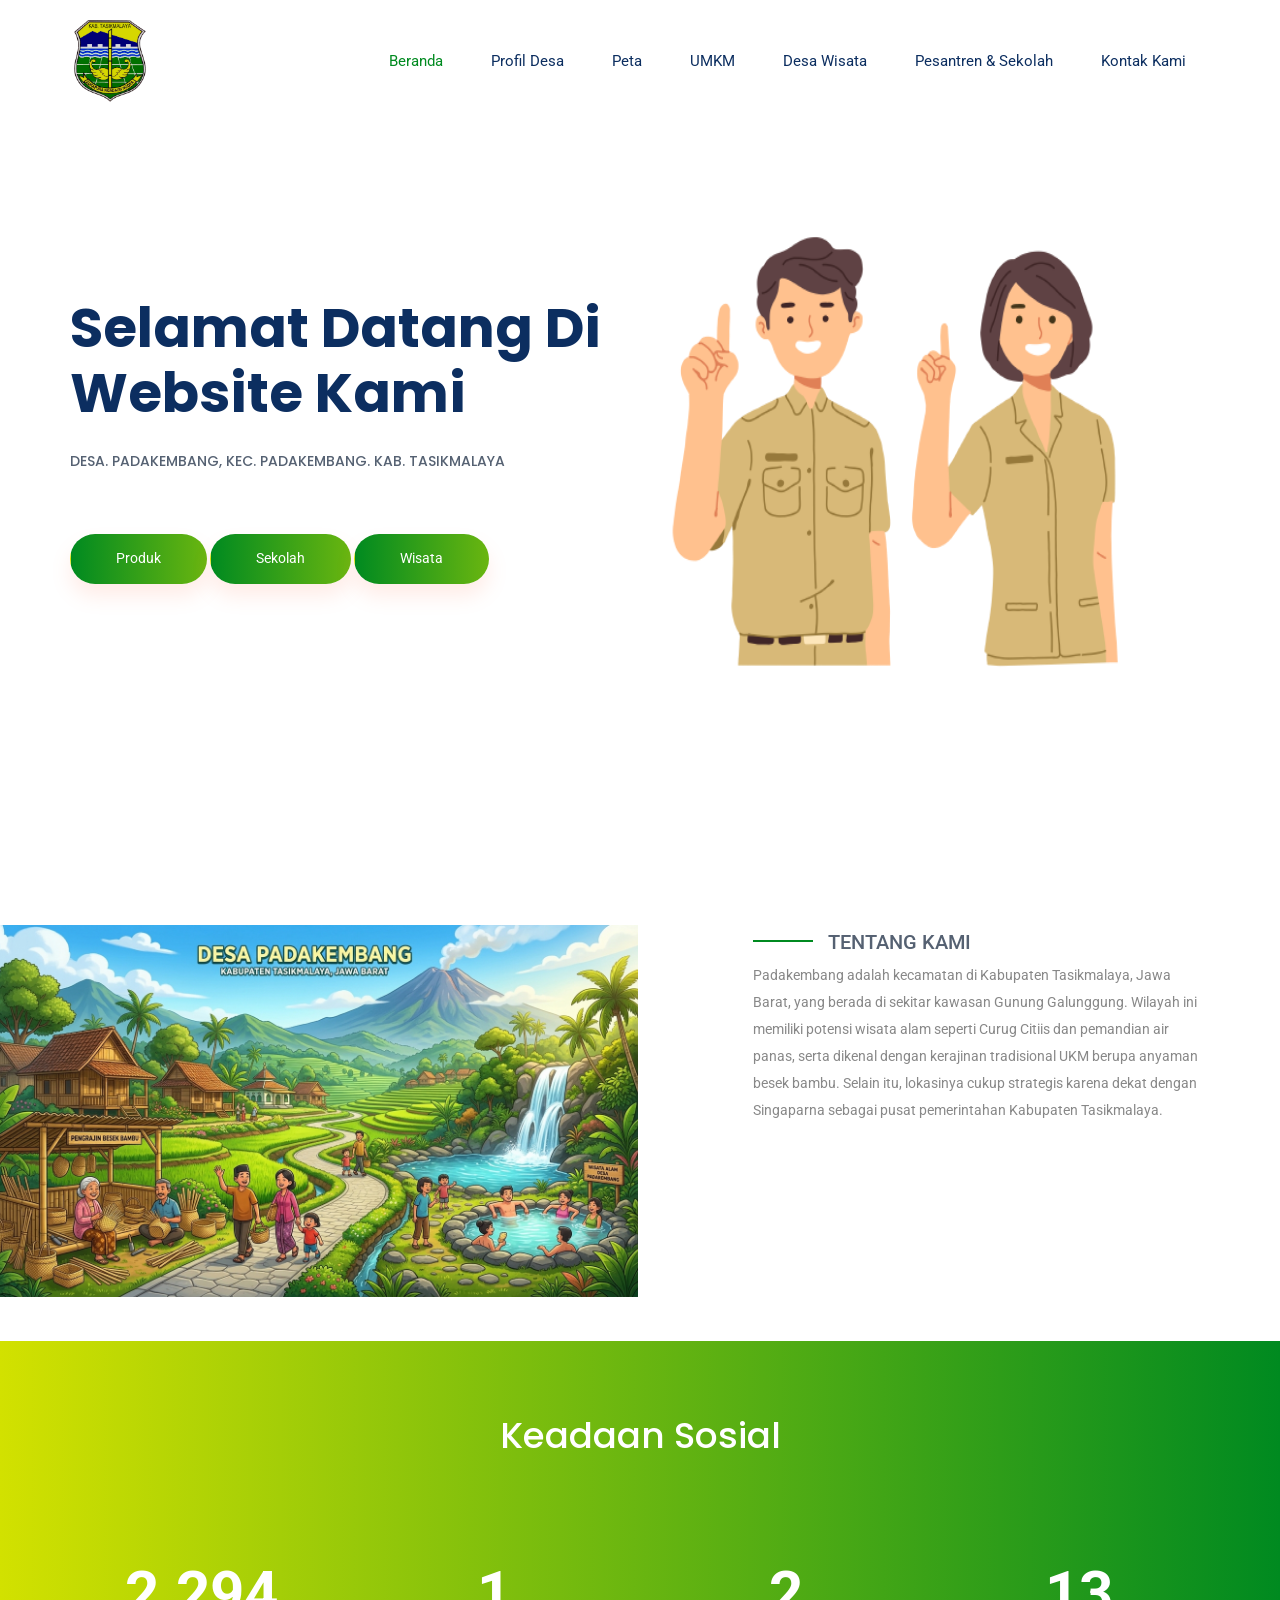
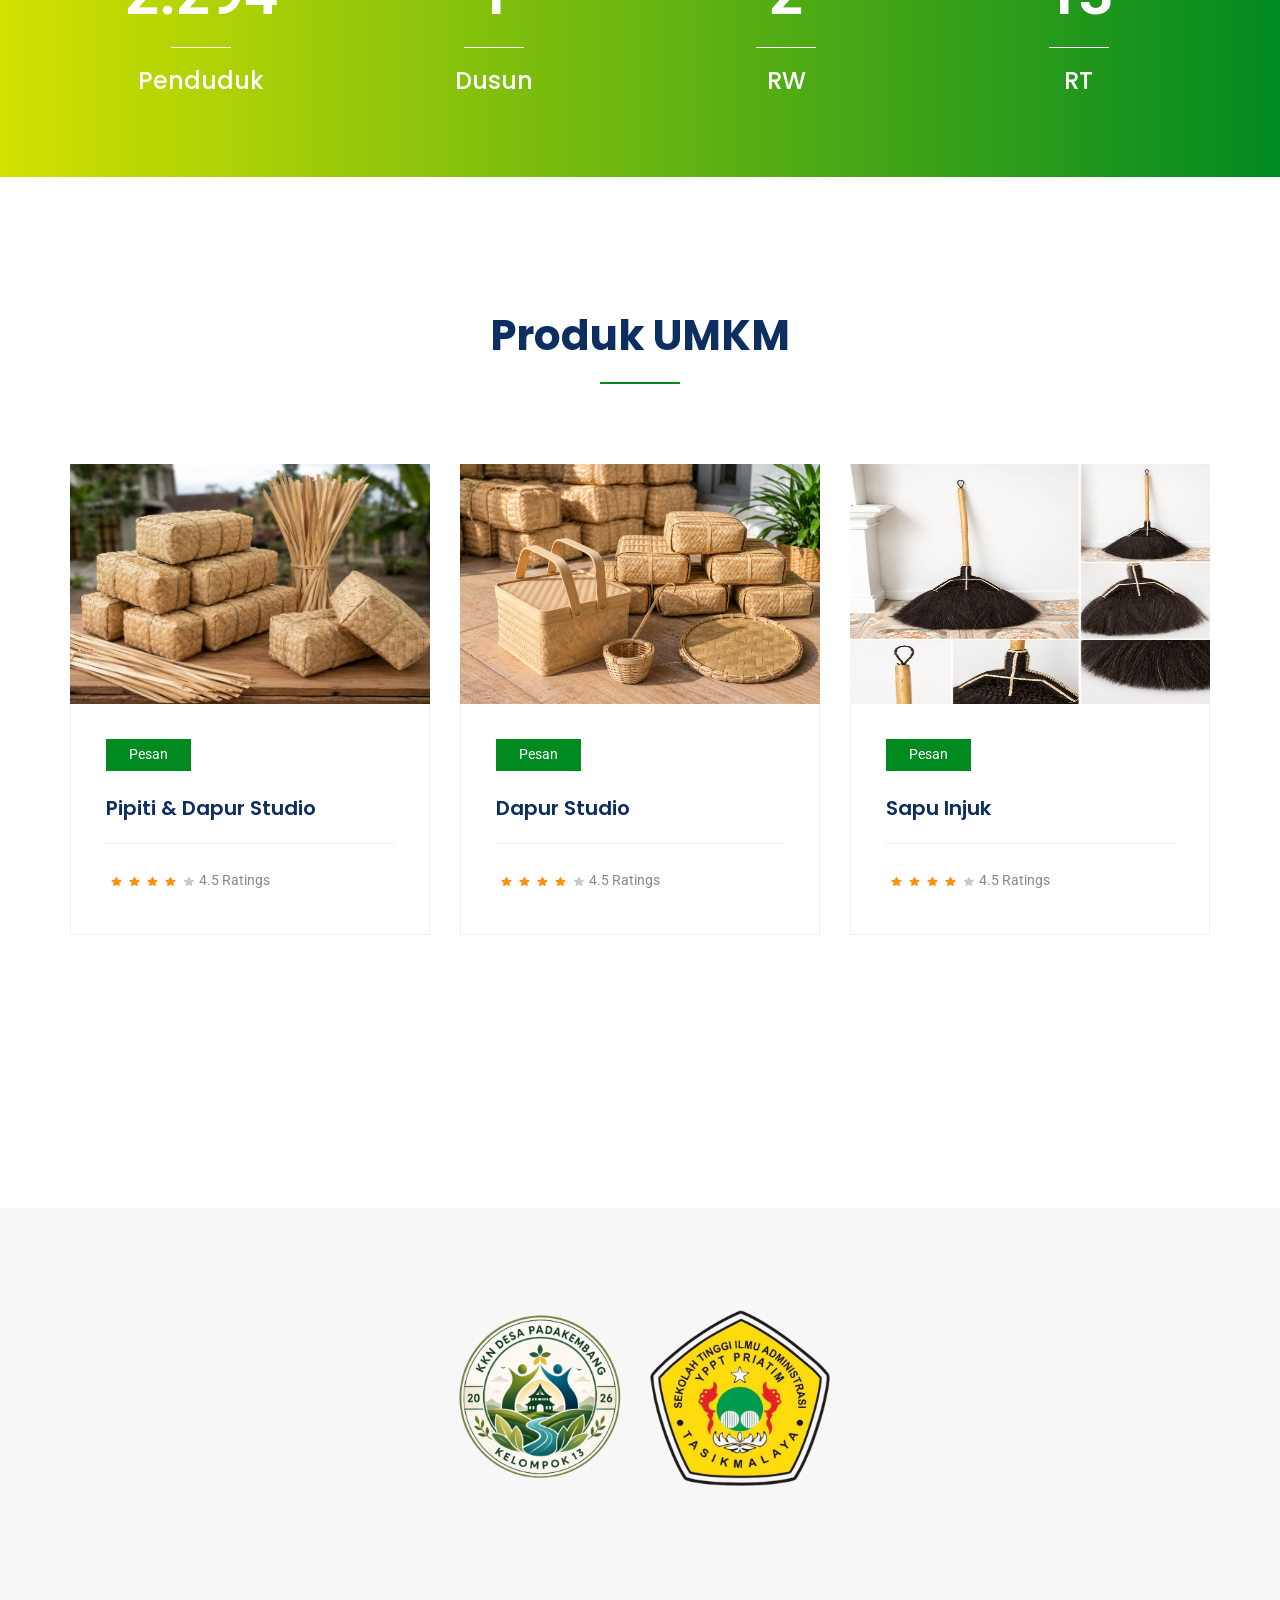
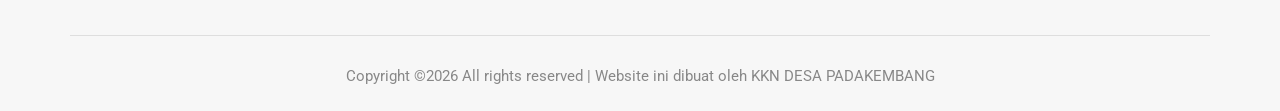
==== index.html @ 6dbe3133 "first commit" ====
<!doctype html>
<html lang="en">

<head>
    <!-- Required meta tags -->
    <meta charset="utf-8">
    <meta name="viewport" content="width=device-width, initial-scale=1, shrink-to-fit=no">
    <title>PADAKEMBANG</title>
    <link rel="icon" href="img/favicon.png">
    <!-- Bootstrap CSS -->
    <link rel="stylesheet" href="css/bootstrap.min.css">
    <!-- animate CSS --> 
    <link rel="stylesheet" href="css/animate.css">
    <!-- owl carousel CSS -->
    <link rel="stylesheet" href="css/owl.carousel.min.css">
    <!-- themify CSS -->
    <link rel="stylesheet" href="css/themify-icons.css">
    <!-- flaticon CSS -->
    <link rel="stylesheet" href="css/flaticon.css">
    <!-- font awesome CSS -->
    <link rel="stylesheet" href="css/magnific-popup.css">
    <!-- swiper CSS -->
    <link rel="stylesheet" href="css/slick.css">
    <!-- style CSS -->
    <link rel="stylesheet" href="css/style.css">
</head>

<body>
    <!--::header part start::-->
    <header class="main_menu home_menu">
        <div class="container">
            <div class="row align-items-center">
                <div class="col-lg-12">
                    <nav class="navbar navbar-expand-lg navbar-light">
                        <a class="navbar-brand" href="/"> <img src="img/kab.tasik/kabtasik.png" alt="logo"> </a>
                        <button class="navbar-toggler" type="button" data-toggle="collapse"
                            data-target="#navbarSupportedContent" aria-controls="navbarSupportedContent"
                            aria-expanded="false" aria-label="Toggle navigation">
                            <span class="navbar-toggler-icon"></span>
                        </button>

                        <div class="collapse navbar-collapse main-menu-item justify-content-end"
                            id="navbarSupportedContent">
                            <ul class="navbar-nav align-items-center">
                                <li class="nav-item active">
                                    <a class="nav-link-index" href="index.html">Beranda</a>
                                </li>
                                <li class="nav-item">
                                    <a class="nav-link-index" href="tentang.html">Profil Desa</a>
                                </li>
                                <li class="nav-item">
                                    <a class="nav-link-index" href="peta.html">Peta</a>
                                </li>
                                <li class="nav-item">
                                    <a class="nav-link-index" href="umkm.html">UMKM</a>
                                </li>
                                <li class="nav-item">
                                    <a class="nav-link-index" href="wisata.html">Desa Wisata</a>
                                </li>
                                <li class="nav-item">
                                    <a class="nav-link-index" href="sekolah.html">Pesantren & Sekolah</a>
                                </li>
                                <li class="nav-item">
                                    <a class="nav-link-index" href="kontak.html">Kontak Kami</a>
                                </li>
                                
                            </ul>
                        </div>
                    </nav>
                </div>
            </div>
        </div>
    </header>
    <!-- Header part end-->

    <!-- banner part start-->
    <section class="banner_part">
        <div class="container">
            <div class="row align-items-center">
                <div class="col-lg-6 col-xl-6">
                    <div class="banner_text">
                        <div class="banner_text_iner">
                            
                            <h1>Selamat Datang Di Website Kami</h1>
                            <h5>Desa. Padakembang, Kec. Padakembang. Kab. Tasikmalaya</h5>
                            <a href="umkm.html" class="btn_1">Produk</a>
                            <a href="sekolah.html" class="btn_1">Sekolah</a>
                            <a href="wisata.html" class="btn_1">Wisata</a>
                        </div>
                    </div>
                </div>
            </div>
        </div>
    </section>
    <!-- banner part start-->

    <!-- feature_part start-->
    <!-- <section class="feature_part">
        <div class="container">
            <div class="row">
                <div class="col-sm-6 col-xl-3 align-self-center">
                    <div class="single_feature_text ">
                        <h2>Awesome <br> Feature</h2>
                        <p>Set have great you male grass yielding an yielding first their you're
                            have called the abundantly fruit were man </p>
                        <a href="#" class="btn_1">Read More</a>
                    </div>
                </div>
                <div class="col-sm-6 col-xl-3">
                    <div class="single_feature">
                        <div class="single_feature_part">
                            <span class="single_feature_icon"><i class="ti-layers"></i></span>
                            <h4>Better Future</h4>
                            <p>Set have great you male grasses yielding yielding first their to
                                called deep abundantly Set have great you male</p>
                        </div>
                    </div>
                </div>
                <div class="col-sm-6 col-xl-3">
                    <div class="single_feature">
                        <div class="single_feature_part">
                            <span class="single_feature_icon"><i class="ti-new-window"></i></span>
                            <h4>Qualified Trainers</h4>
                            <p>Set have great you male grasses yielding yielding first their to called
                                deep abundantly Set have great you male</p>
                        </div>
                    </div>
                </div>
                <div class="col-sm-6 col-xl-3">
                    <div class="single_feature">
                        <div class="single_feature_part single_feature_part_2">
                            <span class="single_service_icon style_icon"><i class="ti-light-bulb"></i></span>
                            <h4>Job Oppurtunity</h4>
                            <p>Set have great you male grasses yielding yielding first their to called deep
                                abundantly Set have great you male</p>
                        </div>
                    </div>
                </div>
            </div>
        </div>
    </section> -->
    <!-- upcoming_event part start-->
    <!-- learning part start-->
    <section class="learning_part">
        <div class="container">
            <div class="row align-items-sm-center align-items-lg-stretch">
                <div class="col-md-7 col-lg-7">
                    <div class="learning_img">
                        <img src="img/desa.png" width="100%" height="100%" alt="">
                    </div>
                </div>
                <div class="col-md-5 col-lg-5">
                    <div class="learning_member_text">
                        <h5>Tentang Kami</h5>
                        
                        <p>Padakembang adalah kecamatan di Kabupaten Tasikmalaya, Jawa Barat, yang berada di sekitar kawasan Gunung Galunggung. Wilayah ini memiliki potensi wisata alam seperti Curug Citiis dan pemandian air panas, serta dikenal dengan kerajinan tradisional UKM berupa anyaman besek bambu. Selain itu, lokasinya cukup strategis karena dekat dengan Singaparna sebagai pusat pemerintahan Kabupaten Tasikmalaya.</p>
                    </div>
                </div>
            </div>
        </div>
    </section>
    <!-- learning part end-->

    <!-- member_counter counter start -->
    <section class="member_counter">
        <div class="container">
            <div class="row justify-content-center">
                <div class="col-xl-5">
                    <div class=" text-center">
                        <h1 style="color: white;">Keadaan Sosial</h1>
                    </div>
                </div>
            </div>
            <br><br><br><br>
            <div class="row">
                <div class="col-lg-3 col-sm-6">
                    <div class="single_member_counter">
                        <span class="counter">6.848</span>
                        <h4>Penduduk</h4>
                    </div>
                </div>
                <div class="col-lg-3 col-sm-6">
                    <div class="single_member_counter">
                        <span class="counter">5</span>
                        <h4>Dusun</h4>
                    </div>
                </div>
                <div class="col-lg-3 col-sm-6">
                    <div class="single_member_counter">
                        <span class="counter">6</span>
                        <h4>RW</h4>
                    </div>
                </div>
                <div class="col-lg-3 col-sm-6">
                    <div class="single_member_counter">
                        <span class="counter">41</span>
                        <h4>RT</h4>
                    </div>
                </div>
            </div>
        </div>
    </section>
    <!-- member_counter counter end -->

    <!--::review_part start::-->
    <section class="special_cource padding_top">
        <div class="container">
            <div class="row justify-content-center">
                <div class="col-xl-5">
                    <div class="section_tittle text-center">
                        <h2>Produk UMKM</h2>
                    </div>
                </div>
            </div>
            <div class="row">
                <div class="col-sm-6 col-lg-4">
                    <div class="single_special_cource">
                        <img src="img/umkm2.jpeg" height="240px" width="100%" class="special_img" alt="">
                        <div class="special_cource_text">
                            <a href="#" onclick="pesantelur()" class="btn_4">Pesan</a>
                            <h3>Pipiti & Dapur Studio</h3>
                            <div class="author_info">
                                <div class="author_rating">
                                    <div class="rating">
                                        <a href="#"><img src="img/icon/color_star.svg" alt=""></a>
                                        <a href="#"><img src="img/icon/color_star.svg" alt=""></a>
                                        <a href="#"><img src="img/icon/color_star.svg" alt=""></a>
                                        <a href="#"><img src="img/icon/color_star.svg" alt=""></a>
                                        <a href="#"><img src="img/icon/star.svg" alt=""></a>
                                    </div>
                                    <p>4.5 Ratings</p>
                                </div>
                            </div>
                        </div>

                    </div>
                </div>
                <div class="col-sm-6 col-lg-4">
                    <div class="single_special_cource">
                        <img src="img/umkm3.jpeg" height="240px" width="100%" class="special_img" alt="">
                        <div class="special_cource_text">
                            <a href="#" onclick="pesanrajut()" class="btn_4">Pesan</a>
                            <h3>Dapur Studio</h3>
                            <div class="author_info">
                                <div class="author_rating">
                                    <div class="rating">
                                        <a href="#"><img src="img/icon/color_star.svg" alt=""></a>
                                        <a href="#"><img src="img/icon/color_star.svg" alt=""></a>
                                        <a href="#"><img src="img/icon/color_star.svg" alt=""></a>
                                        <a href="#"><img src="img/icon/color_star.svg" alt=""></a>
                                        <a href="#"><img src="img/icon/star.svg" alt=""></a>
                                    </div>
                                    <p>4.5 Ratings</p>
                                </div>
                            </div>
                        </div>

                    </div>
                </div>
                <div class="col-sm-6 col-lg-4">
                    <div class="single_special_cource">
                        <img src="img/umkm1.jpeg" height="240px" width="100%" class="special_img" alt="">
                        <div class="special_cource_text">
                            <a href="#" onclick="pesansaroja()" class="btn_4">Pesan</a>
                            <h3>Sapu Injuk</h3>
                            <div class="author_info">
                                <div class="author_rating">
                                    <div class="rating">
                                        <a href="#"><img src="img/icon/color_star.svg" alt=""></a>
                                        <a href="#"><img src="img/icon/color_star.svg" alt=""></a>
                                        <a href="#"><img src="img/icon/color_star.svg" alt=""></a>
                                        <a href="#"><img src="img/icon/color_star.svg" alt=""></a>
                                        <a href="#"><img src="img/icon/star.svg" alt=""></a>
                                    </div>
                                    <p>4.5 Ratings</p>
                                </div>
                            </div>
                        </div>

                    </div>
                </div>  
            </div>
        </div>
    </section>
    <!--::blog_part end::-->

    <!-- learning part start-->
    <!-- <section class="advance_feature learning_part">
        <div class="container">
            <div class="row align-items-sm-center align-items-xl-stretch">
                <div class="col-md-6 col-lg-6">
                    <div class="learning_member_text">
                        <h5>Advance feature</h5>
                        <h2>Our Advance Educator
                            Learning System</h2>
                        <p>Fifth saying upon divide divide rule for deep their female all hath brind mid Days
                            and beast greater grass signs abundantly have greater also use over face earth
                            days years under brought moveth she star</p>
                        <div class="row">
                            <div class="col-sm-6 col-md-12 col-lg-6">
                                <div class="learning_member_text_iner">
                                    <span class="ti-pencil-alt"></span>
                                    <h4>Learn Anywhere</h4>
                                    <p>There earth face earth behold she star so made void two given and also our</p>
                                </div>
                            </div>
                            <div class="col-sm-6 col-md-12 col-lg-6">
                                <div class="learning_member_text_iner">
                                    <span class="ti-stamp"></span>
                                    <h4>Expert Teacher</h4>
                                    <p>There earth face earth behold she star so made void two given and also our</p>
                                </div>
                            </div>
                        </div>
                    </div>
                </div>
                <div class="col-lg-6 col-md-6">
                    <div class="learning_img">
                        <img src="img/advance_feature_img.png" alt="">
                    </div>
                </div>
            </div>
        </div>
    </section> -->
    <!-- learning part end-->
<br><br><br><br><br><br><br><br>
    <!--::review_part start::-->
    
    <br><br><br><br><br>
    <!--::blog_part end::-->

    <!--::blog_part start::-->
    <!-- <section class="blog_part section_padding">
        <div class="container">
            <div class="row justify-content-center">
                <div class="col-xl-5">
                    <div class="section_tittle text-center">
                        <p>Our Blog</p>
                        <h2>Students Blog</h2>
                    </div>
                </div>
            </div>
            <div class="row">
                <div class="col-sm-6 col-lg-4 col-xl-4">
                    <div class="single-home-blog">
                        <div class="card">
                            <img src="img/blog/blog_1.png" class="card-img-top" alt="blog">
                            <div class="card-body">
                                <a href="#" class="btn_4">Design</a>
                                <a href="blog.html">
                                    <h5 class="card-title">Dry beginning sea over tree</h5>
                                </a>
                                <p>Which whose darkness saying were life unto fish wherein all fish of together called</p>
                                <ul>
                                    <li> <span class="ti-comments"></span>2 Comments</li>
                                    <li> <span class="ti-heart"></span>2k Like</li>
                                </ul>
                            </div>
                        </div>
                    </div>
                </div>
                <div class="col-sm-6 col-lg-4 col-xl-4">
                    <div class="single-home-blog">
                        <div class="card">
                            <img src="img/blog/blog_2.png" class="card-img-top" alt="blog">
                            <div class="card-body">
                                <a href="#" class="btn_4">Developing</a>
                                <a href="blog.html">
                                    <h5 class="card-title">All beginning air two likeness</h5>
                                </a>
                                <p>Which whose darkness saying were life unto fish wherein all fish of together called</p>
                                <ul>
                                    <li> <span class="ti-comments"></span>2 Comments</li>
                                    <li> <span class="ti-heart"></span>2k Like</li>
                                </ul>
                            </div>
                        </div>
                    </div>
                </div>
                <div class="col-sm-6 col-lg-4 col-xl-4">
                    <div class="single-home-blog">
                        <div class="card">
                            <img src="img/blog/blog_3.png" class="card-img-top" alt="blog">
                            <div class="card-body">
                                <a href="#" class="btn_4">Design</a>
                                <a href="blog.html">
                                    <h5 class="card-title">Form day seasons sea hand</h5>
                                </a>
                                <p>Which whose darkness saying were life unto fish wherein all fish of together called</p>
                                <ul>
                                    <li> <span class="ti-comments"></span>2 Comments</li>
                                    <li> <span class="ti-heart"></span>2k Like</li>
                                </ul>
                            </div>
                        </div>
                    </div>
                </div>
            </div>
        </div>
    </section> -->
    <!--::blog_part end::-->

    <!-- footer part start-->
    <footer class="footer-area">
        <div class="container">
            <div class="row justify-content-between">
                <div class="single-footer-widget footer_1 logo-footer">
                    <div class="single-footer-widget footer_1">
                        <a href="/"> <img src="img/kkn.png" alt=""> </a>
                        <a href="/"> <img src="img/kampus.png" alt=""> </a>
                    </div>
                </div>

  
        </div>
        <div class="container-fluid">
            <div class="row">
                <div class="col-lg-12">
                    <div class="copyright_part_text text-center">
                        <div class="row">
                            <div class="col-lg-12">
                                <p class="footer-text m-0"><!-- Link back to Colorlib can't be removed. Template is licensed under CC BY 3.0. -->
    Copyright &copy;<script>document.write(new Date().getFullYear());</script> All rights reserved | Website ini dibuat oleh KKN DESA PADAKEMBANG
    <!-- Link back to Colorlib can't be removed. Template is licensed under CC BY 3.0. --></p>
                            </div>
                        </div>
                    </div>
                </div>
            </div>
        </div>
    </footer>
    <!-- footer part end-->

    <!-- jquery plugins here-->
    <!-- jquery -->
    <script src="js/jquery-1.12.1.min.js"></script>
    <!-- popper js -->
    <script src="js/popper.min.js"></script>
    <!-- bootstrap js -->
    <script src="js/bootstrap.min.js"></script>
    <!-- easing js -->
    <script src="js/jquery.magnific-popup.js"></script>
    <!-- swiper js -->
    <script src="js/swiper.min.js"></script>
    <!-- swiper js -->
    <script src="js/masonry.pkgd.js"></script>
    <!-- particles js -->
    <script src="js/owl.carousel.min.js"></script>
    <script src="js/jquery.nice-select.min.js"></script>
    <!-- swiper js -->
    <script src="js/slick.min.js"></script>
    <script src="js/jquery.counterup.min.js"></script>
    <script src="js/waypoints.min.js"></script>
    <!-- custom js -->
    <script src="js/custom.js"></script>
    <script>
        function pesanrajut() {
              // Nomor WhatsApp penerima
              var phoneNumber = "+6282358960356";
            
              // Pesan yang akan dikirim
              var message = "";
            
              // Membentuk URL untuk meluncurkan WhatsApp dengan pesan tertentu
              var url = "https://wa.me/" + phoneNumber + "?text=" + encodeURIComponent(message);
            
              // Membuka URL dalam tab atau jendela baru
              window.open(url);
            }

    </script>
    <script>
        function pesantelur() {
              // Nomor WhatsApp penerima
              var phoneNumber = "+6281221585671";
            
              // Pesan yang akan dikirim
              var message = "";
            
              // Membentuk URL untuk meluncurkan WhatsApp dengan pesan tertentu
              var url = "https://wa.me/" + phoneNumber + "?text=" + encodeURIComponent(message);
            
              // Membuka URL dalam tab atau jendela baru
              window.open(url);
            }

    </script>

<script>
    function pesansaroja() {
          // Nomor WhatsApp penerima
          var phoneNumber = "+6287846772644";
        
          // Pesan yang akan dikirim
          var message = "";
        
          // Membentuk URL untuk meluncurkan WhatsApp dengan pesan tertentu
          var url = "https://wa.me/" + phoneNumber + "?text=" + encodeURIComponent(message);
        
          // Membuka URL dalam tab atau jendela baru
          window.open(url);
        }

</script>
</body>

</html>
---- css/themify-icons.css ----
@font-face {
	font-family: 'themify';
	src:url('../fonts/themify.eot?-fvbane');
	src:url('../fonts/themify.eot?#iefix-fvbane') format('embedded-opentype'),
		url('../fonts/themify.woff?-fvbane') format('woff'),
		url('../fonts/themify.ttf?-fvbane') format('truetype'),
		url('../fonts/themify.svg?-fvbane#themify') format('svg');
	font-weight: normal;
	font-style: normal;
}

[class^="ti-"], [class*=" ti-"] {
	font-family: 'themify';
	speak: none;
	font-style: normal;
	font-weight: normal;
	font-variant: normal;
	text-transform: none;
	line-height: 1;

	/* Better Font Rendering =========== */
	-webkit-font-smoothing: antialiased;
	-moz-osx-font-smoothing: grayscale;
}

.ti-wand:before {
	content: "\e600";
}
.ti-volume:before {
	content: "\e601";
}
.ti-user:before {
	content: "\e602";
}
.ti-unlock:before {
	content: "\e603";
}
.ti-unlink:before {
	content: "\e604";
}
.ti-trash:before {
	content: "\e605";
}
.ti-thought:before {
	content: "\e606";
}
.ti-target:before {
	content: "\e607";
}
.ti-tag:before {
	content: "\e608";
}
.ti-tablet:before {
	content: "\e609";
}
.ti-star:before {
	content: "\e60a";
}
.ti-spray:before {
	content: "\e60b";
}
.ti-signal:before {
	content: "\e60c";
}
.ti-shopping-cart:before {
	content: "\e60d";
}
.ti-shopping-cart-full:before {
	content: "\e60e";
}
.ti-settings:before {
	content: "\e60f";
}
.ti-search:before {
	content: "\e610";
}
.ti-zoom-in:before {
	content: "\e611";
}
.ti-zoom-out:before {
	content: "\e612";
}
.ti-cut:before {
	content: "\e613";
}
.ti-ruler:before {
	content: "\e614";
}
.ti-ruler-pencil:before {
	content: "\e615";
}
.ti-ruler-alt:before {
	content: "\e616";
}
.ti-bookmark:before {
	content: "\e617";
}
.ti-bookmark-alt:before {
	content: "\e618";
}
.ti-reload:before {
	content: "\e619";
}
.ti-plus:before {
	content: "\e61a";
}
.ti-pin:before {
	content: "\e61b";
}
.ti-pencil:before {
	content: "\e61c";
}
.ti-pencil-alt:before {
	content: "\e61d";
}
.ti-paint-roller:before {
	content: "\e61e";
}
.ti-paint-bucket:before {
	content: "\e61f";
}
.ti-na:before {
	content: "\e620";
}
.ti-mobile:before {
	content: "\e621";
}
.ti-minus:before {
	content: "\e622";
}
.ti-medall:before {
	content: "\e623";
}
.ti-medall-alt:before {
	content: "\e624";
}
.ti-marker:before {
	content: "\e625";
}
.ti-marker-alt:before {
	content: "\e626";
}
.ti-arrow-up:before {
	content: "\e627";
}
.ti-arrow-right:before {
	content: "\e628";
}
.ti-arrow-left:before {
	content: "\e629";
}
.ti-arrow-down:before {
	content: "\e62a";
}
.ti-lock:before {
	content: "\e62b";
}
.ti-location-arrow:before {
	content: "\e62c";
}
.ti-link:before {
	content: "\e62d";
}
.ti-layout:before {
	content: "\e62e";
}
.ti-layers:before {
	content: "\e62f";
}
.ti-layers-alt:before {
	content: "\e630";
}
.ti-key:before {
	content: "\e631";
}
.ti-import:before {
	content: "\e632";
}
.ti-image:before {
	content: "\e633";
}
.ti-heart:before {
	content: "\e634";
}
.ti-heart-broken:before {
	content: "\e635";
}
.ti-hand-stop:before {
	content: "\e636";
}
.ti-hand-open:before {
	content: "\e637";
}
.ti-hand-drag:before {
	content: "\e638";
}
.ti-folder:before {
	content: "\e639";
}
.ti-flag:before {
	content: "\e63a";
}
.ti-flag-alt:before {
	content: "\e63b";
}
.ti-flag-alt-2:before {
	content: "\e63c";
}
.ti-eye:before {
	content: "\e63d";
}
.ti-export:before {
	content: "\e63e";
}
.ti-exchange-vertical:before {
	content: "\e63f";
}
.ti-desktop:before {
	content: "\e640";
}
.ti-cup:before {
	content: "\e641";
}
.ti-crown:before {
	content: "\e642";
}
.ti-comments:before {
	content: "\e643";
}
.ti-comment:before {
	content: "\e644";
}
.ti-comment-alt:before {
	content: "\e645";
}
.ti-close:before {
	content: "\e646";
}
.ti-clip:before {
	content: "\e647";
}
.ti-angle-up:before {
	content: "\e648";
}
.ti-angle-right:before {
	content: "\e649";
}
.ti-angle-left:before {
	content: "\e64a";
}
.ti-angle-down:before {
	content: "\e64b";
}
.ti-check:before {
	content: "\e64c";
}
.ti-check-box:before {
	content: "\e64d";
}
.ti-camera:before {
	content: "\e64e";
}
.ti-announcement:before {
	content: "\e64f";
}
.ti-brush:before {
	content: "\e650";
}
.ti-briefcase:before {
	content: "\e651";
}
.ti-bolt:before {
	content: "\e652";
}
.ti-bolt-alt:before {
	content: "\e653";
}
.ti-blackboard:before {
	content: "\e654";
}
.ti-bag:before {
	content: "\e655";
}
.ti-move:before {
	content: "\e656";
}
.ti-arrows-vertical:before {
	content: "\e657";
}
.ti-arrows-horizontal:before {
	content: "\e658";
}
.ti-fullscreen:before {
	content: "\e659";
}
.ti-arrow-top-right:before {
	content: "\e65a";
}
.ti-arrow-top-left:before {
	content: "\e65b";
}
.ti-arrow-circle-up:before {
	content: "\e65c";
}
.ti-arrow-circle-right:before {
	content: "\e65d";
}
.ti-arrow-circle-left:before {
	content: "\e65e";
}
.ti-arrow-circle-down:before {
	content: "\e65f";
}
.ti-angle-double-up:before {
	content: "\e660";
}
.ti-angle-double-right:before {
	content: "\e661";
}
.ti-angle-double-left:before {
	content: "\e662";
}
.ti-angle-double-down:before {
	content: "\e663";
}
.ti-zip:before {
	content: "\e664";
}
.ti-world:before {
	content: "\e665";
}
.ti-wheelchair:before {
	content: "\e666";
}
.ti-view-list:before {
	content: "\e667";
}
.ti-view-list-alt:before {
	content: "\e668";
}
.ti-view-grid:before {
	content: "\e669";
}
.ti-uppercase:before {
	content: "\e66a";
}
.ti-upload:before {
	content: "\e66b";
}
.ti-underline:before {
	content: "\e66c";
}
.ti-truck:before {
	content: "\e66d";
}
.ti-timer:before {
	content: "\e66e";
}
.ti-ticket:before {
	content: "\e66f";
}
.ti-thumb-up:before {
	content: "\e670";
}
.ti-thumb-down:before {
	content: "\e671";
}
.ti-text:before {
	content: "\e672";
}
.ti-stats-up:before {
	content: "\e673";
}
.ti-stats-down:before {
	content: "\e674";
}
.ti-split-v:before {
	content: "\e675";
}
.ti-split-h:before {
	content: "\e676";
}
.ti-smallcap:before {
	content: "\e677";
}
.ti-shine:before {
	content: "\e678";
}
.ti-shift-right:before {
	content: "\e679";
}
.ti-shift-left:before {
	content: "\e67a";
}
.ti-shield:before {
	content: "\e67b";
}
.ti-notepad:before {
	content: "\e67c";
}
.ti-server:before {
	content: "\e67d";
}
.ti-quote-right:before {
	content: "\e67e";
}
.ti-quote-left:before {
	content: "\e67f";
}
.ti-pulse:before {
	content: "\e680";
}
.ti-printer:before {
	content: "\e681";
}
.ti-power-off:before {
	content: "\e682";
}
.ti-plug:before {
	content: "\e683";
}
.ti-pie-chart:before {
	content: "\e684";
}
.ti-paragraph:before {
	content: "\e685";
}
.ti-panel:before {
	content: "\e686";
}
.ti-package:before {
	content: "\e687";
}
.ti-music:before {
	content: "\e688";
}
.ti-music-alt:before {
	content: "\e689";
}
.ti-mouse:before {
	content: "\e68a";
}
.ti-mouse-alt:before {
	content: "\e68b";
}
.ti-money:before {
	content: "\e68c";
}
.ti-microphone:before {
	content: "\e68d";
}
.ti-menu:before {
	content: "\e68e";
}
.ti-menu-alt:before {
	content: "\e68f";
}
.ti-map:before {
	content: "\e690";
}
.ti-map-alt:before {
	content: "\e691";
}
.ti-loop:before {
	content: "\e692";
}
.ti-location-pin:before {
	content: "\e693";
}
.ti-list:before {
	content: "\e694";
}
.ti-light-bulb:before {
	content: "\e695";
}
.ti-Italic:before {
	content: "\e696";
}
.ti-info:before {
	content: "\e697";
}
.ti-infinite:before {
	content: "\e698";
}
.ti-id-badge:before {
	content: "\e699";
}
.ti-hummer:before {
	content: "\e69a";
}
.ti-home:before {
	content: "\e69b";
}
.ti-help:before {
	content: "\e69c";
}
.ti-headphone:before {
	content: "\e69d";
}
.ti-harddrives:before {
	content: "\e69e";
}
.ti-harddrive:before {
	content: "\e69f";
}
.ti-gift:before {
	content: "\e6a0";
}
.ti-game:before {
	content: "\e6a1";
}
.ti-filter:before {
	content: "\e6a2";
}
.ti-files:before {
	content: "\e6a3";
}
.ti-file:before {
	content: "\e6a4";
}
.ti-eraser:before {
	content: "\e6a5";
}
.ti-envelope:before {
	content: "\e6a6";
}
.ti-download:before {
	content: "\e6a7";
}
.ti-direction:before {
	content: "\e6a8";
}
.ti-direction-alt:before {
	content: "\e6a9";
}
.ti-dashboard:before {
	content: "\e6aa";
}
.ti-control-stop:before {
	content: "\e6ab";
}
.ti-control-shuffle:before {
	content: "\e6ac";
}
.ti-control-play:before {
	content: "\e6ad";
}
.ti-control-pause:before {
	content: "\e6ae";
}
.ti-control-forward:before {
	content: "\e6af";
}
.ti-control-backward:before {
	content: "\e6b0";
}
.ti-cloud:before {
	content: "\e6b1";
}
.ti-cloud-up:before {
	content: "\e6b2";
}
.ti-cloud-down:before {
	content: "\e6b3";
}
.ti-clipboard:before {
	content: "\e6b4";
}
.ti-car:before {
	content: "\e6b5";
}
.ti-calendar:before {
	content: "\e6b6";
}
.ti-book:before {
	content: "\e6b7";
}
.ti-bell:before {
	content: "\e6b8";
}
.ti-basketball:before {
	content: "\e6b9";
}
.ti-bar-chart:before {
	content: "\e6ba";
}
.ti-bar-chart-alt:before {
	content: "\e6bb";
}
.ti-back-right:before {
	content: "\e6bc";
}
.ti-back-left:before {
	content: "\e6bd";
}
.ti-arrows-corner:before {
	content: "\e6be";
}
.ti-archive:before {
	content: "\e6bf";
}
.ti-anchor:before {
	content: "\e6c0";
}
.ti-align-right:before {
	content: "\e6c1";
}
.ti-align-left:before {
	content: "\e6c2";
}
.ti-align-justify:before {
	content: "\e6c3";
}
.ti-align-center:before {
	content: "\e6c4";
}
.ti-alert:before {
	content: "\e6c5";
}
.ti-alarm-clock:before {
	content: "\e6c6";
}
.ti-agenda:before {
	content: "\e6c7";
}
.ti-write:before {
	content: "\e6c8";
}
.ti-window:before {
	content: "\e6c9";
}
.ti-widgetized:before {
	content: "\e6ca";
}
.ti-widget:before {
	content: "\e6cb";
}
.ti-widget-alt:before {
	content: "\e6cc";
}
.ti-wallet:before {
	content: "\e6cd";
}
.ti-video-clapper:before {
	content: "\e6ce";
}
.ti-video-camera:before {
	content: "\e6cf";
}
.ti-vector:before {
	content: "\e6d0";
}
.ti-themify-logo:before {
	content: "\e6d1";
}
.ti-themify-favicon:before {
	content: "\e6d2";
}
.ti-themify-favicon-alt:before {
	content: "\e6d3";
}
.ti-support:before {
	content: "\e6d4";
}
.ti-stamp:before {
	content: "\e6d5";
}
.ti-split-v-alt:before {
	content: "\e6d6";
}
.ti-slice:before {
	content: "\e6d7";
}
.ti-shortcode:before {
	content: "\e6d8";
}
.ti-shift-right-alt:before {
	content: "\e6d9";
}
.ti-shift-left-alt:before {
	content: "\e6da";
}
.ti-ruler-alt-2:before {
	content: "\e6db";
}
.ti-receipt:before {
	content: "\e6dc";
}
.ti-pin2:before {
	content: "\e6dd";
}
.ti-pin-alt:before {
	content: "\e6de";
}
.ti-pencil-alt2:before {
	content: "\e6df";
}
.ti-palette:before {
	content: "\e6e0";
}
.ti-more:before {
	content: "\e6e1";
}
.ti-more-alt:before {
	content: "\e6e2";
}
.ti-microphone-alt:before {
	content: "\e6e3";
}
.ti-magnet:before {
	content: "\e6e4";
}
.ti-line-double:before {
	content: "\e6e5";
}
.ti-line-dotted:before {
	content: "\e6e6";
}
.ti-line-dashed:before {
	content: "\e6e7";
}
.ti-layout-width-full:before {
	content: "\e6e8";
}
.ti-layout-width-default:before {
	content: "\e6e9";
}
.ti-layout-width-default-alt:before {
	content: "\e6ea";
}
.ti-layout-tab:before {
	content: "\e6eb";
}
.ti-layout-tab-window:before {
	content: "\e6ec";
}
.ti-layout-tab-v:before {
	content: "\e6ed";
}
.ti-layout-tab-min:before {
	content: "\e6ee";
}
.ti-layout-slider:before {
	content: "\e6ef";
}
.ti-layout-slider-alt:before {
	content: "\e6f0";
}
.ti-layout-sidebar-right:before {
	content: "\e6f1";
}
.ti-layout-sidebar-none:before {
	content: "\e6f2";
}
.ti-layout-sidebar-left:before {
	content: "\e6f3";
}
.ti-layout-placeholder:before {
	content: "\e6f4";
}
.ti-layout-menu:before {
	content: "\e6f5";
}
.ti-layout-menu-v:before {
	content: "\e6f6";
}
.ti-layout-menu-separated:before {
	content: "\e6f7";
}
.ti-layout-menu-full:before {
	content: "\e6f8";
}
.ti-layout-media-right-alt:before {
	content: "\e6f9";
}
.ti-layout-media-right:before {
	content: "\e6fa";
}
.ti-layout-media-overlay:before {
	content: "\e6fb";
}
.ti-layout-media-overlay-alt:before {
	content: "\e6fc";
}
.ti-layout-media-overlay-alt-2:before {
	content: "\e6fd";
}
.ti-layout-media-left-alt:before {
	content: "\e6fe";
}
.ti-layout-media-left:before {
	content: "\e6ff";
}
.ti-layout-media-center-alt:before {
	content: "\e700";
}
.ti-layout-media-center:before {
	content: "\e701";
}
.ti-layout-list-thumb:before {
	content: "\e702";
}
.ti-layout-list-thumb-alt:before {
	content: "\e703";
}
.ti-layout-list-post:before {
	content: "\e704";
}
.ti-layout-list-large-image:before {
	content: "\e705";
}
.ti-layout-line-solid:before {
	content: "\e706";
}
.ti-layout-grid4:before {
	content: "\e707";
}
.ti-layout-grid3:before {
	content: "\e708";
}
.ti-layout-grid2:before {
	content: "\e709";
}
.ti-layout-grid2-thumb:before {
	content: "\e70a";
}
.ti-layout-cta-right:before {
	content: "\e70b";
}
.ti-layout-cta-left:before {
	content: "\e70c";
}
.ti-layout-cta-center:before {
	content: "\e70d";
}
.ti-layout-cta-btn-right:before {
	content: "\e70e";
}
.ti-layout-cta-btn-left:before {
	content: "\e70f";
}
.ti-layout-column4:before {
	content: "\e710";
}
.ti-layout-column3:before {
	content: "\e711";
}
.ti-layout-column2:before {
	content: "\e712";
}
.ti-layout-accordion-separated:before {
	content: "\e713";
}
.ti-layout-accordion-merged:before {
	content: "\e714";
}
.ti-layout-accordion-list:before {
	content: "\e715";
}
.ti-ink-pen:before {
	content: "\e716";
}
.ti-info-alt:before {
	content: "\e717";
}
.ti-help-alt:before {
	content: "\e718";
}
.ti-headphone-alt:before {
	content: "\e719";
}
.ti-hand-point-up:before {
	content: "\e71a";
}
.ti-hand-point-right:before {
	content: "\e71b";
}
.ti-hand-point-left:before {
	content: "\e71c";
}
.ti-hand-point-down:before {
	content: "\e71d";
}
.ti-gallery:before {
	content: "\e71e";
}
.ti-face-smile:before {
	content: "\e71f";
}
.ti-face-sad:before {
	content: "\e720";
}
.ti-credit-card:before {
	content: "\e721";
}
.ti-control-skip-forward:before {
	content: "\e722";
}
.ti-control-skip-backward:before {
	content: "\e723";
}
.ti-control-record:before {
	content: "\e724";
}
.ti-control-eject:before {
	content: "\e725";
}
.ti-comments-smiley:before {
	content: "\e726";
}
.ti-brush-alt:before {
	content: "\e727";
}
.ti-youtube:before {
	content: "\e728";
}
.ti-vimeo:before {
	content: "\e729";
}
.ti-twitter:before {
	content: "\e72a";
}
.ti-time:before {
	content: "\e72b";
}
.ti-tumblr:before {
	content: "\e72c";
}
.ti-skype:before {
	content: "\e72d";
}
.ti-share:before {
	content: "\e72e";
}
.ti-share-alt:before {
	content: "\e72f";
}
.ti-rocket:before {
	content: "\e730";
}
.ti-pinterest:before {
	content: "\e731";
}
.ti-new-window:before {
	content: "\e732";
}
.ti-microsoft:before {
	content: "\e733";
}
.ti-list-ol:before {
	content: "\e734";
}
.ti-linkedin:before {
	content: "\e735";
}
.ti-layout-sidebar-2:before {
	content: "\e736";
}
.ti-layout-grid4-alt:before {
	content: "\e737";
}
.ti-layout-grid3-alt:before {
	content: "\e738";
}
.ti-layout-grid2-alt:before {
	content: "\e739";
}
.ti-layout-column4-alt:before {
	content: "\e73a";
}
.ti-layout-column3-alt:before {
	content: "\e73b";
}
.ti-layout-column2-alt:before {
	content: "\e73c";
}
.ti-instagram:before {
	content: "\e73d";
}
.ti-google:before {
	content: "\e73e";
}
.ti-github:before {
	content: "\e73f";
}
.ti-flickr:before {
	content: "\e740";
}
.ti-facebook:before {
	content: "\e741";
}
.ti-dropbox:before {
	content: "\e742";
}
.ti-dribbble:before {
	content: "\e743";
}
.ti-apple:before {
	content: "\e744";
}
.ti-android:before {
	content: "\e745";
}
.ti-save:before {
	content: "\e746";
}
.ti-save-alt:before {
	content: "\e747";
}
.ti-yahoo:before {
	content: "\e748";
}
.ti-wordpress:before {
	content: "\e749";
}
.ti-vimeo-alt:before {
	content: "\e74a";
}
.ti-twitter-alt:before {
	content: "\e74b";
}
.ti-tumblr-alt:before {
	content: "\e74c";
}
.ti-trello:before {
	content: "\e74d";
}
.ti-stack-overflow:before {
	content: "\e74e";
}
.ti-soundcloud:before {
	content: "\e74f";
}
.ti-sharethis:before {
	content: "\e750";
}
.ti-sharethis-alt:before {
	content: "\e751";
}
.ti-reddit:before {
	content: "\e752";
}
.ti-pinterest-alt:before {
	content: "\e753";
}
.ti-microsoft-alt:before {
	content: "\e754";
}
.ti-linux:before {
	content: "\e755";
}
.ti-jsfiddle:before {
	content: "\e756";
}
.ti-joomla:before {
	content: "\e757";
}
.ti-html5:before {
	content: "\e758";
}
.ti-flickr-alt:before {
	content: "\e759";
}
.ti-email:before {
	content: "\e75a";
}
.ti-drupal:before {
	content: "\e75b";
}
.ti-dropbox-alt:before {
	content: "\e75c";
}
.ti-css3:before {
	content: "\e75d";
}
.ti-rss:before {
	content: "\e75e";
}
.ti-rss-alt:before {
	content: "\e75f";
}
---- css/flaticon.css ----
/*
  	Flaticon icon font: Flaticon
  	Creation date: 09/04/2019 10:10
  	*/

@font-face {
  font-family: "Flaticon";
  src: url("../fonts/Flaticon.eot");
  src: url("../fonts/Flaticon.eot?#iefix") format("embedded-opentype"),
       url("../fonts/Flaticon.woff2") format("woff2"),
       url("../fonts/Flaticon.woff") format("woff"),
       url("../fonts/Flaticon.ttf") format("truetype"),
       url("../fonts/Flaticon.svg#Flaticon") format("svg");
  font-weight: normal;
  font-style: normal;
}

@media screen and (-webkit-min-device-pixel-ratio:0) {
  @font-face {
    font-family: "Flaticon";
    src: url("./Flaticon.svg#Flaticon") format("svg");
  }
}

[class^="flaticon-"]:before, [class*=" flaticon-"]:before,
[class^="flaticon-"]:after, [class*=" flaticon-"]:after {   
  font-family: Flaticon;
        font-size: 30px;
       font-style: normal;
       color: #fff;
}

.flaticon-growth:before { content: "\f100"; }
.flaticon-wallet:before { content: "\f101"; }
---- css/style.css ----
/**************** extend css start ****************/
@import url("https://fonts.googleapis.com/css?family=Open+Sans:800|Poppins:300,400,500,600,700,800|Roboto:300,400,500");
/* line 2, E:/172 Etrain Education/172_Etrain_Education_html/sass/_extends.scss */
.btn_1,
.btn_2:hover,
.main_menu .navbar-toggler:after,
.banner_part .banner_text .btn_1,
.feature_part .single_feature:hover span {
  background-image: linear-gradient(to left, #d2e100 0%, #008a20 100%);
}

/* line 6, E:/172 Etrain Education/172_Etrain_Education_html/sass/_extends.scss */
.member_counter {
  background-image: -moz-linear-gradient(0deg, #d2e100 0%, #008a20 100%);
  background-image: -webkit-linear-gradient(0deg, #d2e100 0%, #008a20 100%);
  background-image: -ms-linear-gradient(0deg, #d2e100 0%, #008a20 100%);
}

/**************** extend css start ****************/
/**************** common css start ****************/
/* line 3, E:/172 Etrain Education/172_Etrain_Education_html/sass/_common.scss */
body {
  font-family: "Roboto", sans-serif;
  padding: 0;
  margin: 0;
  font-size: 14px;
}

/* line 9, E:/172 Etrain Education/172_Etrain_Education_html/sass/_common.scss */
.message_submit_form:focus {
  outline: none;
}

/* line 12, E:/172 Etrain Education/172_Etrain_Education_html/sass/_common.scss */
input:hover,
input:focus {
  outline: none !important;
}

/* line 15, E:/172 Etrain Education/172_Etrain_Education_html/sass/_common.scss */
.gray_bg {
  background-color: #f7f7f7;
}

/* line 18, E:/172 Etrain Education/172_Etrain_Education_html/sass/_common.scss */
.section_padding {
  padding: 130px 0px 0px 0px;
}

@media only screen and (min-width: 992px) and (max-width: 1200px) {
  /* line 18, E:/172 Etrain Education/172_Etrain_Education_html/sass/_common.scss */
  .section_padding {
    padding: 80px 0px;
  }
}

@media only screen and (min-width: 768px) and (max-width: 991px) {
  /* line 18, E:/172 Etrain Education/172_Etrain_Education_html/sass/_common.scss */
  .section_padding {
    padding: 70px 0px;
  }
}

@media (max-width: 576px) {
  /* line 18, E:/172 Etrain Education/172_Etrain_Education_html/sass/_common.scss */
  .section_padding {
    padding: 70px 0px;
  }
}

@media only screen and (min-width: 576px) and (max-width: 767px) {
  /* line 18, E:/172 Etrain Education/172_Etrain_Education_html/sass/_common.scss */
  .section_padding {
    padding: 70px 0px;
  }
}

/* line 33, E:/172 Etrain Education/172_Etrain_Education_html/sass/_common.scss */
.single_padding_top {
  padding-top: 140px !important;
}

@media only screen and (min-width: 992px) and (max-width: 1200px) {
  /* line 33, E:/172 Etrain Education/172_Etrain_Education_html/sass/_common.scss */
  .single_padding_top {
    padding-top: 70px !important;
  }
}

@media only screen and (min-width: 768px) and (max-width: 991px) {
  /* line 33, E:/172 Etrain Education/172_Etrain_Education_html/sass/_common.scss */
  .single_padding_top {
    padding-top: 70px !important;
  }
}

@media (max-width: 576px) {
  /* line 33, E:/172 Etrain Education/172_Etrain_Education_html/sass/_common.scss */
  .single_padding_top {
    padding-top: 70px !important;
  }
}

@media only screen and (min-width: 576px) and (max-width: 767px) {
  /* line 33, E:/172 Etrain Education/172_Etrain_Education_html/sass/_common.scss */
  .single_padding_top {
    padding-top: 80px !important;
  }
}

/* line 48, E:/172 Etrain Education/172_Etrain_Education_html/sass/_common.scss */
.padding_top {
  padding-top: 140px;
}

@media only screen and (min-width: 992px) and (max-width: 1200px) {
  /* line 48, E:/172 Etrain Education/172_Etrain_Education_html/sass/_common.scss */
  .padding_top {
    padding-top: 80px;
  }
}

@media only screen and (min-width: 768px) and (max-width: 991px) {
  /* line 48, E:/172 Etrain Education/172_Etrain_Education_html/sass/_common.scss */
  .padding_top {
    padding-top: 70px;
  }
}

@media (max-width: 576px) {
  /* line 48, E:/172 Etrain Education/172_Etrain_Education_html/sass/_common.scss */
  .padding_top {
    padding-top: 70px;
  }
}

@media only screen and (min-width: 576px) and (max-width: 767px) {
  /* line 48, E:/172 Etrain Education/172_Etrain_Education_html/sass/_common.scss */
  .padding_top {
    padding-top: 70px;
  }
}

/* line 63, E:/172 Etrain Education/172_Etrain_Education_html/sass/_common.scss */
a {
  text-decoration: none;
  -webkit-transition: 0.5s;
  transition: 0.5s;
}

/* line 66, E:/172 Etrain Education/172_Etrain_Education_html/sass/_common.scss */
a:hover {
  outline: none;
  text-decoration: none;
}

/* line 72, E:/172 Etrain Education/172_Etrain_Education_html/sass/_common.scss */
h1,
h2,
h3,
h4,
h5,
h6 {
  color: #0c2e60;
  font-family: "Poppins", sans-serif;
}

/* line 76, E:/172 Etrain Education/172_Etrain_Education_html/sass/_common.scss */
p {
  color: #666666;
  font-family: "Roboto", sans-serif;
  line-height: 1.929;
  font-size: 14px;
  margin-bottom: 0px;
  color: #888888;
}

/* line 85, E:/172 Etrain Education/172_Etrain_Education_html/sass/_common.scss */
h2 {
  font-size: 44px;
  line-height: 28px;
  color: #0c2e60;
  font-weight: 600;
  line-height: 1.222;
}

@media (max-width: 576px) {
  /* line 85, E:/172 Etrain Education/172_Etrain_Education_html/sass/_common.scss */
  h2 {
    font-size: 22px;
    line-height: 25px;
  }
}

@media only screen and (min-width: 576px) and (max-width: 767px) {
  /* line 85, E:/172 Etrain Education/172_Etrain_Education_html/sass/_common.scss */
  h2 {
    font-size: 24px;
    line-height: 25px;
  }
}

/* line 102, E:/172 Etrain Education/172_Etrain_Education_html/sass/_common.scss */
h3 {
  font-size: 24px;
  line-height: 25px;
}

@media (max-width: 576px) {
  /* line 102, E:/172 Etrain Education/172_Etrain_Education_html/sass/_common.scss */
  h3 {
    font-size: 20px;
  }
}

/* line 111, E:/172 Etrain Education/172_Etrain_Education_html/sass/_common.scss */
h5 {
  font-size: 18px;
  line-height: 22px;
}

/* line 116, E:/172 Etrain Education/172_Etrain_Education_html/sass/_common.scss */
img {
  max-width: 100%;
}

/* line 119, E:/172 Etrain Education/172_Etrain_Education_html/sass/_common.scss */
a:focus,
.button:focus,
button:focus,
.btn:focus {
  text-decoration: none;
  outline: none;
  box-shadow: none;
  -webkit-transition: 1s;
  transition: 1s;
}

/* line 126, E:/172 Etrain Education/172_Etrain_Education_html/sass/_common.scss */
.section_tittle {
  margin-bottom: 110px;
}

@media (max-width: 576px) {
  /* line 126, E:/172 Etrain Education/172_Etrain_Education_html/sass/_common.scss */
  .section_tittle {
    margin-bottom: 50px;
  }
}

@media only screen and (min-width: 576px) and (max-width: 767px) {
  /* line 126, E:/172 Etrain Education/172_Etrain_Education_html/sass/_common.scss */
  .section_tittle {
    margin-bottom: 50px;
  }
}

@media only screen and (min-width: 768px) and (max-width: 991px) {
  /* line 126, E:/172 Etrain Education/172_Etrain_Education_html/sass/_common.scss */
  .section_tittle {
    font-size: 50px;
  }
}

@media only screen and (min-width: 992px) and (max-width: 1200px) {
  /* line 126, E:/172 Etrain Education/172_Etrain_Education_html/sass/_common.scss */
  .section_tittle {
    margin-bottom: 50px;
  }
}

/* line 140, E:/172 Etrain Education/172_Etrain_Education_html/sass/_common.scss */
.section_tittle h2 {
  font-size: 42px;
  color: #0c2e60;
  line-height: 37px;
  font-weight: 700;
  position: relative;
  position: relative;
}

/* line 147, E:/172 Etrain Education/172_Etrain_Education_html/sass/_common.scss */
.section_tittle h2:after {
  position: absolute;
  content: "";
  bottom: -30px;
  left: 0;
  right: 0;
  margin: 0 auto;
  text-align: center;
  width: 80px;
  height: 2px;
  background-color: #008a20;
}

@media (max-width: 576px) {
  /* line 147, E:/172 Etrain Education/172_Etrain_Education_html/sass/_common.scss */
  .section_tittle h2:after {
    bottom: -14px;
  }
}

@media only screen and (min-width: 576px) and (max-width: 767px) {
  /* line 147, E:/172 Etrain Education/172_Etrain_Education_html/sass/_common.scss */
  .section_tittle h2:after {
    bottom: -14px;
  }
}

@media only screen and (min-width: 768px) and (max-width: 991px) {
  /* line 147, E:/172 Etrain Education/172_Etrain_Education_html/sass/_common.scss */
  .section_tittle h2:after {
    bottom: -14px;
  }
}

@media only screen and (min-width: 992px) and (max-width: 1200px) {
  /* line 147, E:/172 Etrain Education/172_Etrain_Education_html/sass/_common.scss */
  .section_tittle h2:after {
    bottom: -14px;
  }
}

@media (max-width: 576px) {
  /* line 140, E:/172 Etrain Education/172_Etrain_Education_html/sass/_common.scss */
  .section_tittle h2 {
    font-size: 25px;
    line-height: 35px;
  }
}

@media only screen and (min-width: 576px) and (max-width: 767px) {
  /* line 140, E:/172 Etrain Education/172_Etrain_Education_html/sass/_common.scss */
  .section_tittle h2 {
    font-size: 25px;
    line-height: 35px;
  }
}

@media only screen and (min-width: 768px) and (max-width: 991px) {
  /* line 140, E:/172 Etrain Education/172_Etrain_Education_html/sass/_common.scss */
  .section_tittle h2 {
    font-size: 30px;
    line-height: 40px;
  }
}

@media only screen and (min-width: 992px) and (max-width: 1200px) {
  /* line 140, E:/172 Etrain Education/172_Etrain_Education_html/sass/_common.scss */
  .section_tittle h2 {
    font-size: 35px;
    line-height: 40px;
  }
}

/* line 189, E:/172 Etrain Education/172_Etrain_Education_html/sass/_common.scss */
.section_tittle p {
  color: #556172;
  font-weight: 500;
  text-transform: uppercase;
  line-height: 11px;
  margin-bottom: 26px;
}

@media (max-width: 576px) {
  /* line 189, E:/172 Etrain Education/172_Etrain_Education_html/sass/_common.scss */
  .section_tittle p {
    margin-bottom: 10px;
  }
}

@media only screen and (min-width: 576px) and (max-width: 767px) {
  /* line 189, E:/172 Etrain Education/172_Etrain_Education_html/sass/_common.scss */
  .section_tittle p {
    margin-bottom: 10px;
  }
}

@media only screen and (min-width: 768px) and (max-width: 991px) {
  /* line 189, E:/172 Etrain Education/172_Etrain_Education_html/sass/_common.scss */
  .section_tittle p {
    margin-bottom: 10px;
  }
}

@media only screen and (min-width: 992px) and (max-width: 1200px) {
  /* line 189, E:/172 Etrain Education/172_Etrain_Education_html/sass/_common.scss */
  .section_tittle p {
    margin-bottom: 10px;
  }
}

/* line 209, E:/172 Etrain Education/172_Etrain_Education_html/sass/_common.scss */
ul {
  list-style: none;
  margin: 0;
  padding: 0;
}

/* line 214, E:/172 Etrain Education/172_Etrain_Education_html/sass/_common.scss */
.mb_110 {
  margin-bottom: 110px;
}

@media (max-width: 576px) {
  /* line 214, E:/172 Etrain Education/172_Etrain_Education_html/sass/_common.scss */
  .mb_110 {
    margin-bottom: 220px;
  }
}

/* line 221, E:/172 Etrain Education/172_Etrain_Education_html/sass/_common.scss */
.mt_130 {
  margin-top: 130px;
}

@media (max-width: 576px) {
  /* line 221, E:/172 Etrain Education/172_Etrain_Education_html/sass/_common.scss */
  .mt_130 {
    margin-top: 70px;
  }
}

@media only screen and (min-width: 576px) and (max-width: 767px) {
  /* line 221, E:/172 Etrain Education/172_Etrain_Education_html/sass/_common.scss */
  .mt_130 {
    margin-top: 70px;
  }
}

@media only screen and (min-width: 768px) and (max-width: 991px) {
  /* line 221, E:/172 Etrain Education/172_Etrain_Education_html/sass/_common.scss */
  .mt_130 {
    margin-top: 70px;
  }
}

@media only screen and (min-width: 992px) and (max-width: 1200px) {
  /* line 221, E:/172 Etrain Education/172_Etrain_Education_html/sass/_common.scss */
  .mt_130 {
    margin-top: 70px;
  }
}

/* line 236, E:/172 Etrain Education/172_Etrain_Education_html/sass/_common.scss */
.mb_130 {
  margin-bottom: 130px;
}

@media (max-width: 576px) {
  /* line 236, E:/172 Etrain Education/172_Etrain_Education_html/sass/_common.scss */
  .mb_130 {
    margin-bottom: 70px;
  }
}

@media only screen and (min-width: 576px) and (max-width: 767px) {
  /* line 236, E:/172 Etrain Education/172_Etrain_Education_html/sass/_common.scss */
  .mb_130 {
    margin-bottom: 70px;
  }
}

@media only screen and (min-width: 768px) and (max-width: 991px) {
  /* line 236, E:/172 Etrain Education/172_Etrain_Education_html/sass/_common.scss */
  .mb_130 {
    margin-bottom: 70px;
  }
}

@media only screen and (min-width: 992px) and (max-width: 1200px) {
  /* line 236, E:/172 Etrain Education/172_Etrain_Education_html/sass/_common.scss */
  .mb_130 {
    margin-bottom: 70px;
  }
}

/* line 251, E:/172 Etrain Education/172_Etrain_Education_html/sass/_common.scss */
.padding_less_40 {
  margin-bottom: -50px;
}

/* line 254, E:/172 Etrain Education/172_Etrain_Education_html/sass/_common.scss */
.z_index {
  z-index: 9 !important;
  position: relative;
}

@media only screen and (min-width: 1200px) and (max-width: 3640px) {
  /* line 260, E:/172 Etrain Education/172_Etrain_Education_html/sass/_common.scss */
  .container {
    max-width: 1170px;
  }
}

@media (max-width: 1200px) {
  /* line 265, E:/172 Etrain Education/172_Etrain_Education_html/sass/_common.scss */
  [class*="hero-ani-"] {
    display: none !important;
  }
}

/**************** common css end ****************/
/* Main Button Area css
============================================================================================ */
/* line 3, E:/172 Etrain Education/172_Etrain_Education_html/sass/_button.scss */
.submit_btn {
  width: auto;
  display: inline-block;
  background: #fff;
  padding: 0px 50px;
  color: #fff;
  font-size: 13px;
  font-weight: 500;
  line-height: 50px;
  border-radius: 5px;
  outline: none !important;
  box-shadow: none !important;
  text-align: center;
  border: 1px solid #edeff2;
  cursor: pointer;
  -webkit-transition: 0.5s;
  transition: 0.5s;
}

/* line 19, E:/172 Etrain Education/172_Etrain_Education_html/sass/_button.scss */
.submit_btn:hover {
  background: transparent;
}

/* line 24, E:/172 Etrain Education/172_Etrain_Education_html/sass/_button.scss */
.btn_1 {
  display: inline-block;
  padding: 13.5px 45px;
  border-radius: 50px;
  font-size: 14px;
  color: #fff;
  -o-transition: all 0.4s ease-in-out;
  -webkit-transition: all 0.4s ease-in-out;
  transition: all 0.4s ease-in-out;
  text-transform: capitalize;
  background-size: 200% auto;
  border: 1px solid transparent;
  box-shadow: 0px 12px 20px 0px rgba(255, 126, 95, 0.15);
}

/* line 38, E:/172 Etrain Education/172_Etrain_Education_html/sass/_button.scss */
.btn_1:hover {
  color: #fff !important;
  background-position: right center;
  box-shadow: 0px 10px 30px 0px rgba(193, 34, 10, 0.2);
}

@media (max-width: 576px) {
  /* line 24, E:/172 Etrain Education/172_Etrain_Education_html/sass/_button.scss */
  .btn_1 {
    padding: 10px 30px;
    margin-top: 25px;
  }
}

@media only screen and (min-width: 576px) and (max-width: 767px) {
  /* line 24, E:/172 Etrain Education/172_Etrain_Education_html/sass/_button.scss */
  .btn_1 {
    padding: 10px 30px;
    margin-top: 30px;
  }
}

@media only screen and (min-width: 768px) and (max-width: 991px) {
  /* line 24, E:/172 Etrain Education/172_Etrain_Education_html/sass/_button.scss */
  .btn_1 {
    padding: 10px 30px;
    margin-top: 30px;
  }
}

/* line 60, E:/172 Etrain Education/172_Etrain_Education_html/sass/_button.scss */
.btn_2 {
  display: inline-block;
  padding: 13px 39px;
  border-radius: 50px;
  background-color: transparent;
  border: 1px solid #0c2e60;
  color: #0c2e60;
  font-size: 14px;
  -o-transition: all 0.4s ease-in-out;
  -webkit-transition: all 0.4s ease-in-out;
  transition: all 0.4s ease-in-out;
  text-transform: capitalize;
  background-size: 200% auto;
  font-size: 15px;
  font-weight: 500;
}

/* line 75, E:/172 Etrain Education/172_Etrain_Education_html/sass/_button.scss */
.btn_2:hover {
  color: #fff !important;
  background-position: right center;
  border: 1px solid transparent;
}

@media (max-width: 576px) {
  /* line 60, E:/172 Etrain Education/172_Etrain_Education_html/sass/_button.scss */
  .btn_2 {
    padding: 14px 30px;
    margin-top: 25px;
  }
}

@media only screen and (min-width: 576px) and (max-width: 767px) {
  /* line 60, E:/172 Etrain Education/172_Etrain_Education_html/sass/_button.scss */
  .btn_2 {
    padding: 14px 30px;
    margin-top: 30px;
  }
}

@media only screen and (min-width: 768px) and (max-width: 991px) {
  /* line 60, E:/172 Etrain Education/172_Etrain_Education_html/sass/_button.scss */
  .btn_2 {
    padding: 14px 30px;
    margin-top: 30px;
  }
}

/* line 97, E:/172 Etrain Education/172_Etrain_Education_html/sass/_button.scss */
.btn_4 {
  background-color: #008a20;
  padding: 3.5px 21px;
  background: #008a20;
  text-transform: capitalize;
  display: inline-block;
  border: 2px solid transparent;
  -webkit-transition: 0.5s;
  transition: 0.5s;
  color: #fff;
}

/* line 106, E:/172 Etrain Education/172_Etrain_Education_html/sass/_button.scss */
.btn_4:hover {
  background: #d2e100;
  color: #fff;
}

/*=================== custom button rule start ====================*/
/* line 114, E:/172 Etrain Education/172_Etrain_Education_html/sass/_button.scss */
.button {
  display: inline-block;
  border: 1px solid transparent;
  font-size: 15px;
  font-weight: 500;
  padding: 12px 54px;
  border-radius: 4px;
  color: #fff;
  border: 1px solid #edeff2;
  text-transform: uppercase;
  background-color: #008a20;
  cursor: pointer;
  -webkit-transition: 0.5s;
  transition: 0.5s;
}

@media (max-width: 767px) {
  /* line 114, E:/172 Etrain Education/172_Etrain_Education_html/sass/_button.scss */
  .button {
    font-size: 13px;
    padding: 9px 24px;
  }
}

/* line 133, E:/172 Etrain Education/172_Etrain_Education_html/sass/_button.scss */
.button:hover {
  color: #fff;
}

/* line 138, E:/172 Etrain Education/172_Etrain_Education_html/sass/_button.scss */
.button-link {
  letter-spacing: 0;
  color: #3b1d82;
  border: 0;
  padding: 0;
}

/* line 144, E:/172 Etrain Education/172_Etrain_Education_html/sass/_button.scss */
.button-link:hover {
  background: transparent;
  color: #3b1d82;
}

/* line 150, E:/172 Etrain Education/172_Etrain_Education_html/sass/_button.scss */
.button-header {
  color: #fff;
  border-color: #edeff2;
}

/* line 154, E:/172 Etrain Education/172_Etrain_Education_html/sass/_button.scss */
.button-header:hover {
  background: #d2e100;
  color: #fff;
}

/* line 160, E:/172 Etrain Education/172_Etrain_Education_html/sass/_button.scss */
.button-contactForm {
  color: #fff;
  border-color: #edeff2;
  padding: 12px 25px;
}

/* End Main Button Area css
============================================================================================ */
/* Start Blog Area css
============================================================================================ */
/* line 5, E:/172 Etrain Education/172_Etrain_Education_html/sass/_blog.scss */
.latest-blog-area .area-heading {
  margin-bottom: 70px;
}

/* line 10, E:/172 Etrain Education/172_Etrain_Education_html/sass/_blog.scss */
.blog_area a {
  color: #666666 !important;
  text-decoration: none;
  -webkit-transition: 0.5s;
  transition: 0.5s;
}

/* line 14, E:/172 Etrain Education/172_Etrain_Education_html/sass/_blog.scss */
.blog_area a:hover,
.blog_area a :hover {
  color: #008a20;
}

/* line 20, E:/172 Etrain Education/172_Etrain_Education_html/sass/_blog.scss */
.single-blog {
  overflow: hidden;
  margin-bottom: 30px;
}

/* line 24, E:/172 Etrain Education/172_Etrain_Education_html/sass/_blog.scss */
.single-blog:hover {
  box-shadow: 0px 10px 20px 0px rgba(42, 34, 123, 0.1);
}

/* line 28, E:/172 Etrain Education/172_Etrain_Education_html/sass/_blog.scss */
.single-blog .thumb {
  overflow: hidden;
  position: relative;
}

/* line 32, E:/172 Etrain Education/172_Etrain_Education_html/sass/_blog.scss */
.single-blog .thumb:after {
  content: "";
  position: absolute;
  left: 0;
  top: 0;
  width: 100%;
  height: 100%;
  background: #000;
  opacity: 0;
  -webkit-transition: 0.5s;
  transition: 0.5s;
}

/* line 45, E:/172 Etrain Education/172_Etrain_Education_html/sass/_blog.scss */
.single-blog h4 {
  border-bottom: 1px solid #dfdfdf;
  padding-bottom: 34px;
  margin-bottom: 25px;
}

/* line 52, E:/172 Etrain Education/172_Etrain_Education_html/sass/_blog.scss */
.single-blog a {
  font-size: 20px;
  font-weight: 600;
}

/* line 62, E:/172 Etrain Education/172_Etrain_Education_html/sass/_blog.scss */
.single-blog .date {
  color: #888;
  text-align: left;
  display: inline-block;
  font-size: 13px;
  font-weight: 300;
}

/* line 70, E:/172 Etrain Education/172_Etrain_Education_html/sass/_blog.scss */
.single-blog .tag {
  text-align: left;
  display: inline-block;
  float: left;
  font-size: 13px;
  font-weight: 300;
  margin-right: 22px;
  position: relative;
}

/* line 80, E:/172 Etrain Education/172_Etrain_Education_html/sass/_blog.scss */
.single-blog .tag:after {
  content: "";
  position: absolute;
  width: 1px;
  height: 10px;
  background: #acacac;
  right: -12px;
  top: 7px;
}

@media (max-width: 1199px) {
  /* line 70, E:/172 Etrain Education/172_Etrain_Education_html/sass/_blog.scss */
  .single-blog .tag {
    margin-right: 8px;
  }
  /* line 94, E:/172 Etrain Education/172_Etrain_Education_html/sass/_blog.scss */
  .single-blog .tag:after {
    display: none;
  }
}

/* line 100, E:/172 Etrain Education/172_Etrain_Education_html/sass/_blog.scss */
.single-blog .likes {
  margin-right: 16px;
}

@media (max-width: 800px) {
  /* line 20, E:/172 Etrain Education/172_Etrain_Education_html/sass/_blog.scss */
  .single-blog {
    margin-bottom: 30px;
  }
}

/* line 108, E:/172 Etrain Education/172_Etrain_Education_html/sass/_blog.scss */
.single-blog .single-blog-content {
  padding: 30px;
}

/* line 112, E:/172 Etrain Education/172_Etrain_Education_html/sass/_blog.scss */
.single-blog .single-blog-content .meta-bottom p {
  font-size: 13px;
  font-weight: 300;
}

/* line 117, E:/172 Etrain Education/172_Etrain_Education_html/sass/_blog.scss */
.single-blog .single-blog-content .meta-bottom i {
  color: #edeff2;
  font-size: 13px;
  margin-right: 7px;
}

@media (max-width: 1199px) {
  /* line 108, E:/172 Etrain Education/172_Etrain_Education_html/sass/_blog.scss */
  .single-blog .single-blog-content {
    padding: 15px;
  }
}

/* line 131, E:/172 Etrain Education/172_Etrain_Education_html/sass/_blog.scss */
.single-blog:hover .thumb:after {
  opacity: 0.7;
  -webkit-transition: 0.5s;
  transition: 0.5s;
}

@media (max-width: 1199px) {
  /* line 139, E:/172 Etrain Education/172_Etrain_Education_html/sass/_blog.scss */
  .single-blog h4 {
    transition: all 300ms linear 0s;
    border-bottom: 1px solid #dfdfdf;
    padding-bottom: 14px;
    margin-bottom: 12px;
    -webkit-transition: all 300ms linear 0s;
    -moz-transition: all 300ms linear 0s;
    -ms-transition: all 300ms linear 0s;
    -o-transition: all 300ms linear 0s;
  }
  /* line 145, E:/172 Etrain Education/172_Etrain_Education_html/sass/_blog.scss */
  .single-blog h4 a {
    font-size: 18px;
  }
}

/* line 153, E:/172 Etrain Education/172_Etrain_Education_html/sass/_blog.scss */
.full_image.single-blog {
  position: relative;
}

/* line 156, E:/172 Etrain Education/172_Etrain_Education_html/sass/_blog.scss */
.full_image.single-blog .single-blog-content {
  position: absolute;
  left: 35px;
  bottom: 0;
  opacity: 0;
  visibility: hidden;
  -webkit-transition: 0.5s;
  transition: 0.5s;
}

@media (min-width: 992px) {
  /* line 156, E:/172 Etrain Education/172_Etrain_Education_html/sass/_blog.scss */
  .full_image.single-blog .single-blog-content {
    bottom: 100px;
  }
}

/* line 175, E:/172 Etrain Education/172_Etrain_Education_html/sass/_blog.scss */
.full_image.single-blog h4 {
  -webkit-transition: 0.5s;
  transition: 0.5s;
  border-bottom: none;
  padding-bottom: 5px;
}

/* line 181, E:/172 Etrain Education/172_Etrain_Education_html/sass/_blog.scss */
.full_image.single-blog a {
  font-size: 20px;
  font-weight: 600;
}

/* line 191, E:/172 Etrain Education/172_Etrain_Education_html/sass/_blog.scss */
.full_image.single-blog .date {
  color: #fff;
}

/* line 196, E:/172 Etrain Education/172_Etrain_Education_html/sass/_blog.scss */
.full_image.single-blog:hover .single-blog-content {
  opacity: 1;
  visibility: visible;
  -webkit-transition: 0.5s;
  transition: 0.5s;
}

/* End Blog Area css
============================================================================================ */
/* Latest Blog Area css
============================================================================================ */
/* line 220, E:/172 Etrain Education/172_Etrain_Education_html/sass/_blog.scss */
.l_blog_item .l_blog_text .date {
  margin-top: 24px;
  margin-bottom: 15px;
}

/* line 224, E:/172 Etrain Education/172_Etrain_Education_html/sass/_blog.scss */
.l_blog_item .l_blog_text .date a {
  font-size: 12px;
}

/* line 230, E:/172 Etrain Education/172_Etrain_Education_html/sass/_blog.scss */
.l_blog_item .l_blog_text h4 {
  font-size: 18px;
  border-bottom: 1px solid #eeeeee;
  margin-bottom: 0px;
  padding-bottom: 20px;
  -webkit-transition: 0.5s;
  transition: 0.5s;
}

/* line 243, E:/172 Etrain Education/172_Etrain_Education_html/sass/_blog.scss */
.l_blog_item .l_blog_text p {
  margin-bottom: 0px;
  padding-top: 20px;
}

/* End Latest Blog Area css
============================================================================================ */
/* Causes Area css
============================================================================================ */
/* line 259, E:/172 Etrain Education/172_Etrain_Education_html/sass/_blog.scss */
.causes_slider .owl-dots {
  text-align: center;
  margin-top: 80px;
}

/* line 263, E:/172 Etrain Education/172_Etrain_Education_html/sass/_blog.scss */
.causes_slider .owl-dots .owl-dot {
  height: 14px;
  width: 14px;
  background: #eeeeee;
  display: inline-block;
  margin-right: 7px;
}

/* line 270, E:/172 Etrain Education/172_Etrain_Education_html/sass/_blog.scss */
.causes_slider .owl-dots .owl-dot:last-child {
  margin-right: 0px;
}

/* line 281, E:/172 Etrain Education/172_Etrain_Education_html/sass/_blog.scss */
.causes_item {
  background: #fff;
}

/* line 284, E:/172 Etrain Education/172_Etrain_Education_html/sass/_blog.scss */
.causes_item .causes_img {
  position: relative;
}

/* line 287, E:/172 Etrain Education/172_Etrain_Education_html/sass/_blog.scss */
.causes_item .causes_img .c_parcent {
  position: absolute;
  bottom: 0px;
  width: 100%;
  left: 0px;
  height: 3px;
  background: rgba(255, 255, 255, 0.5);
}

/* line 295, E:/172 Etrain Education/172_Etrain_Education_html/sass/_blog.scss */
.causes_item .causes_img .c_parcent span {
  width: 70%;
  height: 3px;
  position: absolute;
  left: 0px;
  bottom: 0px;
}

/* line 303, E:/172 Etrain Education/172_Etrain_Education_html/sass/_blog.scss */
.causes_item .causes_img .c_parcent span:before {
  content: "75%";
  position: absolute;
  right: -10px;
  bottom: 0px;
  color: #fff;
  padding: 0px 5px;
}

/* line 316, E:/172 Etrain Education/172_Etrain_Education_html/sass/_blog.scss */
.causes_item .causes_text {
  padding: 30px 35px 40px 30px;
}

/* line 319, E:/172 Etrain Education/172_Etrain_Education_html/sass/_blog.scss */
.causes_item .causes_text h4 {
  font-size: 18px;
  font-weight: 600;
  margin-bottom: 15px;
  cursor: pointer;
}

/* line 332, E:/172 Etrain Education/172_Etrain_Education_html/sass/_blog.scss */
.causes_item .causes_text p {
  font-size: 14px;
  line-height: 24px;
  font-weight: 300;
  margin-bottom: 0px;
}

/* line 342, E:/172 Etrain Education/172_Etrain_Education_html/sass/_blog.scss */
.causes_item .causes_bottom a {
  width: 50%;
  border: 1px solid;
  text-align: center;
  float: left;
  line-height: 50px;
  color: #fff;
  font-size: 14px;
  font-weight: 500;
}

/* line 354, E:/172 Etrain Education/172_Etrain_Education_html/sass/_blog.scss */
.causes_item .causes_bottom a + a {
  border-color: #eeeeee;
  background: #fff;
  font-size: 14px;
}

/* End Causes Area css
============================================================================================ */
/*================= latest_blog_area css =============*/
/* line 370, E:/172 Etrain Education/172_Etrain_Education_html/sass/_blog.scss */
.latest_blog_area {
  background: #f9f9ff;
}

/* line 374, E:/172 Etrain Education/172_Etrain_Education_html/sass/_blog.scss */
.single-recent-blog-post {
  margin-bottom: 30px;
}

/* line 377, E:/172 Etrain Education/172_Etrain_Education_html/sass/_blog.scss */
.single-recent-blog-post .thumb {
  overflow: hidden;
}

/* line 380, E:/172 Etrain Education/172_Etrain_Education_html/sass/_blog.scss */
.single-recent-blog-post .thumb img {
  transition: all 0.7s linear;
}

/* line 385, E:/172 Etrain Education/172_Etrain_Education_html/sass/_blog.scss */
.single-recent-blog-post .details {
  padding-top: 30px;
}

/* line 388, E:/172 Etrain Education/172_Etrain_Education_html/sass/_blog.scss */
.single-recent-blog-post .details .sec_h4 {
  line-height: 24px;
  padding: 10px 0px 13px;
  transition: all 0.3s linear;
}

/* line 399, E:/172 Etrain Education/172_Etrain_Education_html/sass/_blog.scss */
.single-recent-blog-post .date {
  font-size: 14px;
  line-height: 24px;
  font-weight: 400;
}

/* line 406, E:/172 Etrain Education/172_Etrain_Education_html/sass/_blog.scss */
.single-recent-blog-post:hover img {
  transform: scale(1.23) rotate(10deg);
}

/* line 413, E:/172 Etrain Education/172_Etrain_Education_html/sass/_blog.scss */
.tags .tag_btn {
  font-size: 12px;
  font-weight: 500;
  line-height: 20px;
  border: 1px solid #eeeeee;
  display: inline-block;
  padding: 1px 18px;
  text-align: center;
}

/* line 427, E:/172 Etrain Education/172_Etrain_Education_html/sass/_blog.scss */
.tags .tag_btn + .tag_btn {
  margin-left: 2px;
}

/*========= blog_categorie_area css ===========*/
/* line 434, E:/172 Etrain Education/172_Etrain_Education_html/sass/_blog.scss */
.blog_categorie_area {
  padding-top: 30px;
  padding-bottom: 30px;
}

@media (min-width: 900px) {
  /* line 434, E:/172 Etrain Education/172_Etrain_Education_html/sass/_blog.scss */
  .blog_categorie_area {
    padding-top: 80px;
    padding-bottom: 80px;
  }
}

@media (min-width: 1100px) {
  /* line 434, E:/172 Etrain Education/172_Etrain_Education_html/sass/_blog.scss */
  .blog_categorie_area {
    padding-top: 120px;
    padding-bottom: 120px;
  }
}

/* line 450, E:/172 Etrain Education/172_Etrain_Education_html/sass/_blog.scss */
.categories_post {
  position: relative;
  text-align: center;
  cursor: pointer;
}

/* line 455, E:/172 Etrain Education/172_Etrain_Education_html/sass/_blog.scss */
.categories_post img {
  max-width: 100%;
}

/* line 459, E:/172 Etrain Education/172_Etrain_Education_html/sass/_blog.scss */
.categories_post .categories_details {
  position: absolute;
  top: 20px;
  left: 20px;
  right: 20px;
  bottom: 20px;
  background: rgba(34, 34, 34, 0.75);
  color: #fff;
  transition: all 0.3s linear;
  display: flex;
  align-items: center;
  justify-content: center;
}

/* line 472, E:/172 Etrain Education/172_Etrain_Education_html/sass/_blog.scss */
.categories_post .categories_details h5 {
  margin-bottom: 0px;
  font-size: 18px;
  line-height: 26px;
  text-transform: uppercase;
  color: #fff;
  position: relative;
}

/* line 490, E:/172 Etrain Education/172_Etrain_Education_html/sass/_blog.scss */
.categories_post .categories_details p {
  font-weight: 300;
  font-size: 14px;
  line-height: 26px;
  margin-bottom: 0px;
}

/* line 497, E:/172 Etrain Education/172_Etrain_Education_html/sass/_blog.scss */
.categories_post .categories_details .border_line {
  margin: 10px 0px;
  background: #fff;
  width: 100%;
  height: 1px;
}

/* line 506, E:/172 Etrain Education/172_Etrain_Education_html/sass/_blog.scss */
.categories_post:hover .categories_details {
  background: rgba(222, 99, 32, 0.85);
}

/*============ blog_left_sidebar css ==============*/
/* line 521, E:/172 Etrain Education/172_Etrain_Education_html/sass/_blog.scss */
.blog_item {
  margin-bottom: 50px;
}

/* line 525, E:/172 Etrain Education/172_Etrain_Education_html/sass/_blog.scss */
.blog_details {
  padding: 30px 0 20px 10px;
  box-shadow: 0px 10px 20px 0px rgba(221, 221, 221, 0.3);
}

@media (min-width: 768px) {
  /* line 525, E:/172 Etrain Education/172_Etrain_Education_html/sass/_blog.scss */
  .blog_details {
    padding: 60px 30px 35px 35px;
  }
}

/* line 533, E:/172 Etrain Education/172_Etrain_Education_html/sass/_blog.scss */
.blog_details p {
  margin-bottom: 30px;
}

/* line 537, E:/172 Etrain Education/172_Etrain_Education_html/sass/_blog.scss */
.blog_details a {
  color: #ff8b23;
}

/* line 540, E:/172 Etrain Education/172_Etrain_Education_html/sass/_blog.scss */
.blog_details a:hover {
  color: #008a20 !important;
}

/* line 545, E:/172 Etrain Education/172_Etrain_Education_html/sass/_blog.scss */
.blog_details h2 {
  font-size: 18px;
  font-weight: 600;
  margin-bottom: 8px;
}

@media (min-width: 768px) {
  /* line 545, E:/172 Etrain Education/172_Etrain_Education_html/sass/_blog.scss */
  .blog_details h2 {
    font-size: 24px;
    margin-bottom: 15px;
  }
}

/* line 559, E:/172 Etrain Education/172_Etrain_Education_html/sass/_blog.scss */
.blog-info-link li {
  float: left;
  font-size: 14px;
}

/* line 563, E:/172 Etrain Education/172_Etrain_Education_html/sass/_blog.scss */
.blog-info-link li a {
  color: #999999;
}

/* line 567, E:/172 Etrain Education/172_Etrain_Education_html/sass/_blog.scss */
.blog-info-link li i,
.blog-info-link li span {
  font-size: 13px;
  margin-right: 5px;
}

/* line 573, E:/172 Etrain Education/172_Etrain_Education_html/sass/_blog.scss */
.blog-info-link li::after {
  content: "|";
  padding-left: 10px;
  padding-right: 10px;
}

/* line 579, E:/172 Etrain Education/172_Etrain_Education_html/sass/_blog.scss */
.blog-info-link li:last-child::after {
  display: none;
}

/* line 584, E:/172 Etrain Education/172_Etrain_Education_html/sass/_blog.scss */
.blog-info-link::after {
  content: "";
  display: block;
  clear: both;
  display: table;
}

/* line 592, E:/172 Etrain Education/172_Etrain_Education_html/sass/_blog.scss */
.blog_item_img {
  position: relative;
}

/* line 595, E:/172 Etrain Education/172_Etrain_Education_html/sass/_blog.scss */
.blog_item_img .blog_item_date {
  position: absolute;
  bottom: -10px;
  left: 10px;
  display: block;
  color: #fff;
  background-color: #ff7e5f;
  padding: 8px 15px;
  border-radius: 5px;
}

@media (min-width: 768px) {
  /* line 595, E:/172 Etrain Education/172_Etrain_Education_html/sass/_blog.scss */
  .blog_item_img .blog_item_date {
    bottom: -20px;
    left: 40px;
    padding: 13px 30px;
  }
}

/* line 611, E:/172 Etrain Education/172_Etrain_Education_html/sass/_blog.scss */
.blog_item_img .blog_item_date h3 {
  font-size: 22px;
  font-weight: 600;
  color: #fff;
  margin-bottom: 0;
  line-height: 1.2;
}

@media (min-width: 768px) {
  /* line 611, E:/172 Etrain Education/172_Etrain_Education_html/sass/_blog.scss */
  .blog_item_img .blog_item_date h3 {
    font-size: 30px;
  }
}

/* line 623, E:/172 Etrain Education/172_Etrain_Education_html/sass/_blog.scss */
.blog_item_img .blog_item_date p {
  font-size: 18px;
  margin-bottom: 0;
  color: #fff;
}

@media (min-width: 768px) {
  /* line 623, E:/172 Etrain Education/172_Etrain_Education_html/sass/_blog.scss */
  .blog_item_img .blog_item_date p {
    font-size: 18px;
  }
}

/* line 643, E:/172 Etrain Education/172_Etrain_Education_html/sass/_blog.scss */
.blog_right_sidebar .widget_title {
  font-size: 20px;
  margin-bottom: 40px;
}

/* line 648, E:/172 Etrain Education/172_Etrain_Education_html/sass/_blog.scss */
.blog_right_sidebar .widget_title::after {
  content: "";
  display: block;
  padding-top: 15px;
  border-bottom: 1px solid #f0e9ff;
}

/* line 656, E:/172 Etrain Education/172_Etrain_Education_html/sass/_blog.scss */
.blog_right_sidebar .single_sidebar_widget {
  background: #fbf9ff;
  padding: 30px;
  margin-bottom: 30px;
}

/* line 665, E:/172 Etrain Education/172_Etrain_Education_html/sass/_blog.scss */
.blog_right_sidebar .search_widget .form-control {
  height: 50px;
  border-color: #f0e9ff;
  font-size: 13px;
  color: #999999;
  padding-left: 20px;
  border-radius: 0;
  border-right: 0;
}

/* line 674, E:/172 Etrain Education/172_Etrain_Education_html/sass/_blog.scss */
.blog_right_sidebar .search_widget .form-control::placeholder {
  color: #999999;
}

/* line 678, E:/172 Etrain Education/172_Etrain_Education_html/sass/_blog.scss */
.blog_right_sidebar .search_widget .form-control:focus {
  border-color: #f0e9ff;
  outline: 0;
  box-shadow: none;
}

/* line 687, E:/172 Etrain Education/172_Etrain_Education_html/sass/_blog.scss */
.blog_right_sidebar .search_widget .input-group button {
  background: #fff;
  border-left: 0;
  border: 1px solid #f0e9ff;
  padding: 4px 15px;
  border-left: 0;
}

/* line 694, E:/172 Etrain Education/172_Etrain_Education_html/sass/_blog.scss */
.blog_right_sidebar .search_widget .input-group button i,
.blog_right_sidebar .search_widget .input-group button span {
  font-size: 14px;
  color: #999999;
}

/* line 706, E:/172 Etrain Education/172_Etrain_Education_html/sass/_blog.scss */
.blog_right_sidebar .newsletter_widget .form-control {
  height: 50px;
  border-color: #f0e9ff;
  font-size: 13px;
  color: #999999;
  padding-left: 20px;
  border-radius: 0;
}

/* line 715, E:/172 Etrain Education/172_Etrain_Education_html/sass/_blog.scss */
.blog_right_sidebar .newsletter_widget .form-control::placeholder {
  color: #999999;
}

/* line 719, E:/172 Etrain Education/172_Etrain_Education_html/sass/_blog.scss */
.blog_right_sidebar .newsletter_widget .form-control:focus {
  border-color: #f0e9ff;
  outline: 0;
  box-shadow: none;
}

/* line 728, E:/172 Etrain Education/172_Etrain_Education_html/sass/_blog.scss */
.blog_right_sidebar .newsletter_widget .input-group button {
  background: #fff;
  border-left: 0;
  border: 1px solid #f0e9ff;
  padding: 4px 15px;
  border-left: 0;
}

/* line 735, E:/172 Etrain Education/172_Etrain_Education_html/sass/_blog.scss */
.blog_right_sidebar .newsletter_widget .input-group button i,
.blog_right_sidebar .newsletter_widget .input-group button span {
  font-size: 14px;
  color: #999999;
}

/* line 748, E:/172 Etrain Education/172_Etrain_Education_html/sass/_blog.scss */
.blog_right_sidebar .post_category_widget .cat-list li {
  border-bottom: 1px solid #f0e9ff;
  transition: all 0.3s ease 0s;
  padding-bottom: 12px;
}

/* line 753, E:/172 Etrain Education/172_Etrain_Education_html/sass/_blog.scss */
.blog_right_sidebar .post_category_widget .cat-list li:last-child {
  border-bottom: 0;
}

/* line 757, E:/172 Etrain Education/172_Etrain_Education_html/sass/_blog.scss */
.blog_right_sidebar .post_category_widget .cat-list li a {
  font-size: 14px;
  line-height: 20px;
  color: #888888;
}

/* line 762, E:/172 Etrain Education/172_Etrain_Education_html/sass/_blog.scss */
.blog_right_sidebar .post_category_widget .cat-list li a p {
  margin-bottom: 0px;
}

/* line 767, E:/172 Etrain Education/172_Etrain_Education_html/sass/_blog.scss */
.blog_right_sidebar .post_category_widget .cat-list li + li {
  padding-top: 15px;
}

/* line 784, E:/172 Etrain Education/172_Etrain_Education_html/sass/_blog.scss */
.blog_right_sidebar .popular_post_widget .post_item .media-body {
  justify-content: center;
  align-self: center;
  padding-left: 20px;
}

/* line 789, E:/172 Etrain Education/172_Etrain_Education_html/sass/_blog.scss */
.blog_right_sidebar .popular_post_widget .post_item .media-body h3 {
  font-size: 16px;
  line-height: 20px;
  margin-bottom: 6px;
  transition: all 0.3s linear;
}

/* line 800, E:/172 Etrain Education/172_Etrain_Education_html/sass/_blog.scss */
.blog_right_sidebar .popular_post_widget .post_item .media-body a:hover {
  color: #fff;
}

/* line 806, E:/172 Etrain Education/172_Etrain_Education_html/sass/_blog.scss */
.blog_right_sidebar .popular_post_widget .post_item .media-body p {
  font-size: 14px;
  line-height: 21px;
  margin-bottom: 0px;
}

/* line 813, E:/172 Etrain Education/172_Etrain_Education_html/sass/_blog.scss */
.blog_right_sidebar .popular_post_widget .post_item + .post_item {
  margin-top: 20px;
}

/* line 821, E:/172 Etrain Education/172_Etrain_Education_html/sass/_blog.scss */
.blog_right_sidebar .tag_cloud_widget ul li {
  display: inline-block;
}

/* line 824, E:/172 Etrain Education/172_Etrain_Education_html/sass/_blog.scss */
.blog_right_sidebar .tag_cloud_widget ul li a {
  display: inline-block;
  border: 1px solid #eeeeee;
  background: #fff;
  padding: 4px 20px;
  margin-bottom: 8px;
  margin-right: 3px;
  transition: all 0.3s ease 0s;
  color: #888888;
  font-size: 13px;
}

/* line 835, E:/172 Etrain Education/172_Etrain_Education_html/sass/_blog.scss */
.blog_right_sidebar .tag_cloud_widget ul li a:hover {
  background: #008a20;
  color: #fff !important;
  -webkit-text-fill-color: #fff;
  text-decoration: none;
  -webkit-transition: 0.5s;
  transition: 0.5s;
}

/* line 850, E:/172 Etrain Education/172_Etrain_Education_html/sass/_blog.scss */
.blog_right_sidebar .instagram_feeds .instagram_row {
  display: flex;
  margin-right: -6px;
  margin-left: -6px;
}

/* line 856, E:/172 Etrain Education/172_Etrain_Education_html/sass/_blog.scss */
.blog_right_sidebar .instagram_feeds .instagram_row li {
  width: 33.33%;
  float: left;
  padding-right: 6px;
  padding-left: 6px;
  margin-bottom: 15px;
}

/* line 956, E:/172 Etrain Education/172_Etrain_Education_html/sass/_blog.scss */
.blog_right_sidebar .br {
  width: 100%;
  height: 1px;
  background: #eeeeee;
  margin: 30px 0px;
}

/* line 977, E:/172 Etrain Education/172_Etrain_Education_html/sass/_blog.scss */
.blog-pagination {
  margin-top: 80px;
}

/* line 981, E:/172 Etrain Education/172_Etrain_Education_html/sass/_blog.scss */
.blog-pagination .page-link {
  font-size: 14px;
  position: relative;
  display: block;
  padding: 0;
  text-align: center;
  margin-left: -1px;
  line-height: 45px;
  width: 45px;
  height: 45px;
  border-radius: 0 !important;
  color: #8a8a8a;
  border: 1px solid #f0e9ff;
  margin-right: 10px;
}

/* line 998, E:/172 Etrain Education/172_Etrain_Education_html/sass/_blog.scss */
.blog-pagination .page-link i,
.blog-pagination .page-link span {
  font-size: 13px;
}

/* line 1010, E:/172 Etrain Education/172_Etrain_Education_html/sass/_blog.scss */
.blog-pagination .page-item.active .page-link {
  background-color: #fbf9ff;
  border-color: #f0e9ff;
  color: #008a20;
}

/* line 1017, E:/172 Etrain Education/172_Etrain_Education_html/sass/_blog.scss */
.blog-pagination .page-item:last-child .page-link {
  margin-right: 0;
}

/*============ Start Blog Single Styles  =============*/
/* line 1042, E:/172 Etrain Education/172_Etrain_Education_html/sass/_blog.scss */
.single-post-area .blog_details {
  box-shadow: none;
  padding: 0;
}

/* line 1047, E:/172 Etrain Education/172_Etrain_Education_html/sass/_blog.scss */
.single-post-area .social-links {
  padding-top: 10px;
}

/* line 1050, E:/172 Etrain Education/172_Etrain_Education_html/sass/_blog.scss */
.single-post-area .social-links li {
  display: inline-block;
  margin-bottom: 10px;
}

/* line 1054, E:/172 Etrain Education/172_Etrain_Education_html/sass/_blog.scss */
.single-post-area .social-links li a {
  color: #cccccc;
  padding: 7px;
  font-size: 14px;
  transition: all 0.2s linear;
}

/* line 1067, E:/172 Etrain Education/172_Etrain_Education_html/sass/_blog.scss */
.single-post-area .blog_details {
  padding-top: 26px;
}

/* line 1070, E:/172 Etrain Education/172_Etrain_Education_html/sass/_blog.scss */
.single-post-area .blog_details p {
  margin-bottom: 20px;
  font-size: 15px;
}

/* line 1080, E:/172 Etrain Education/172_Etrain_Education_html/sass/_blog.scss */
.single-post-area .quote-wrapper {
  background: rgba(130, 139, 178, 0.1);
  padding: 15px;
  line-height: 1.733;
  color: #888888;
  font-style: italic;
  margin-top: 25px;
  margin-bottom: 25px;
}

@media (min-width: 768px) {
  /* line 1080, E:/172 Etrain Education/172_Etrain_Education_html/sass/_blog.scss */
  .single-post-area .quote-wrapper {
    padding: 30px;
  }
}

/* line 1094, E:/172 Etrain Education/172_Etrain_Education_html/sass/_blog.scss */
.single-post-area .quotes {
  background: #fff;
  padding: 15px 15px 15px 20px;
  border-left: 2px solid;
}

@media (min-width: 768px) {
  /* line 1094, E:/172 Etrain Education/172_Etrain_Education_html/sass/_blog.scss */
  .single-post-area .quotes {
    padding: 25px 25px 25px 30px;
  }
}

/* line 1104, E:/172 Etrain Education/172_Etrain_Education_html/sass/_blog.scss */
.single-post-area .arrow {
  position: absolute;
}

/* line 1107, E:/172 Etrain Education/172_Etrain_Education_html/sass/_blog.scss */
.single-post-area .arrow .lnr {
  font-size: 20px;
  font-weight: 600;
}

/* line 1114, E:/172 Etrain Education/172_Etrain_Education_html/sass/_blog.scss */
.single-post-area .thumb .overlay-bg {
  background: rgba(0, 0, 0, 0.8);
}

/* line 1119, E:/172 Etrain Education/172_Etrain_Education_html/sass/_blog.scss */
.single-post-area .navigation-top {
  padding-top: 15px;
  border-top: 1px solid #f0e9ff;
}

/* line 1123, E:/172 Etrain Education/172_Etrain_Education_html/sass/_blog.scss */
.single-post-area .navigation-top p {
  margin-bottom: 0;
}

/* line 1127, E:/172 Etrain Education/172_Etrain_Education_html/sass/_blog.scss */
.single-post-area .navigation-top .like-info {
  font-size: 14px;
}

/* line 1130, E:/172 Etrain Education/172_Etrain_Education_html/sass/_blog.scss */
.single-post-area .navigation-top .like-info i,
.single-post-area .navigation-top .like-info span {
  font-size: 16px;
  margin-right: 5px;
}

/* line 1137, E:/172 Etrain Education/172_Etrain_Education_html/sass/_blog.scss */
.single-post-area .navigation-top .comment-count {
  font-size: 14px;
}

/* line 1140, E:/172 Etrain Education/172_Etrain_Education_html/sass/_blog.scss */
.single-post-area .navigation-top .comment-count i,
.single-post-area .navigation-top .comment-count span {
  font-size: 16px;
  margin-right: 5px;
}

/* line 1149, E:/172 Etrain Education/172_Etrain_Education_html/sass/_blog.scss */
.single-post-area .navigation-top .social-icons li {
  display: inline-block;
  margin-right: 15px;
}

/* line 1153, E:/172 Etrain Education/172_Etrain_Education_html/sass/_blog.scss */
.single-post-area .navigation-top .social-icons li:last-child {
  margin: 0;
}

/* line 1157, E:/172 Etrain Education/172_Etrain_Education_html/sass/_blog.scss */
.single-post-area .navigation-top .social-icons li i,
.single-post-area .navigation-top .social-icons li span {
  font-size: 14px;
  color: #999999;
}

/* line 1175, E:/172 Etrain Education/172_Etrain_Education_html/sass/_blog.scss */
.single-post-area .blog-author {
  padding: 40px 30px;
  background: #fbf9ff;
  margin-top: 50px;
}

@media (max-width: 600px) {
  /* line 1175, E:/172 Etrain Education/172_Etrain_Education_html/sass/_blog.scss */
  .single-post-area .blog-author {
    padding: 20px 8px;
  }
}

/* line 1184, E:/172 Etrain Education/172_Etrain_Education_html/sass/_blog.scss */
.single-post-area .blog-author img {
  width: 90px;
  height: 90px;
  border-radius: 50%;
  margin-right: 30px;
}

@media (max-width: 600px) {
  /* line 1184, E:/172 Etrain Education/172_Etrain_Education_html/sass/_blog.scss */
  .single-post-area .blog-author img {
    margin-right: 15px;
    width: 45px;
    height: 45px;
  }
}

/* line 1197, E:/172 Etrain Education/172_Etrain_Education_html/sass/_blog.scss */
.single-post-area .blog-author a {
  display: inline-block;
}

/* line 1201, E:/172 Etrain Education/172_Etrain_Education_html/sass/_blog.scss */
.single-post-area .blog-author a:hover {
  color: #008a20;
}

/* line 1206, E:/172 Etrain Education/172_Etrain_Education_html/sass/_blog.scss */
.single-post-area .blog-author p {
  margin-bottom: 0;
  font-size: 15px;
}

/* line 1211, E:/172 Etrain Education/172_Etrain_Education_html/sass/_blog.scss */
.single-post-area .blog-author h4 {
  font-size: 16px;
}

/* line 1218, E:/172 Etrain Education/172_Etrain_Education_html/sass/_blog.scss */
.single-post-area .navigation-area {
  border-bottom: 1px solid #eee;
  padding-bottom: 30px;
  margin-top: 55px;
}

/* line 1223, E:/172 Etrain Education/172_Etrain_Education_html/sass/_blog.scss */
.single-post-area .navigation-area p {
  margin-bottom: 0px;
}

/* line 1227, E:/172 Etrain Education/172_Etrain_Education_html/sass/_blog.scss */
.single-post-area .navigation-area h4 {
  font-size: 18px;
  line-height: 25px;
}

/* line 1233, E:/172 Etrain Education/172_Etrain_Education_html/sass/_blog.scss */
.single-post-area .navigation-area .nav-left {
  text-align: left;
}

/* line 1236, E:/172 Etrain Education/172_Etrain_Education_html/sass/_blog.scss */
.single-post-area .navigation-area .nav-left .thumb {
  margin-right: 20px;
  background: #000;
}

/* line 1240, E:/172 Etrain Education/172_Etrain_Education_html/sass/_blog.scss */
.single-post-area .navigation-area .nav-left .thumb img {
  -webkit-transition: 0.5s;
  transition: 0.5s;
}

/* line 1245, E:/172 Etrain Education/172_Etrain_Education_html/sass/_blog.scss */
.single-post-area .navigation-area .nav-left .lnr {
  margin-left: 20px;
  opacity: 0;
  -webkit-transition: 0.5s;
  transition: 0.5s;
}

/* line 1252, E:/172 Etrain Education/172_Etrain_Education_html/sass/_blog.scss */
.single-post-area .navigation-area .nav-left:hover .lnr {
  opacity: 1;
}

/* line 1257, E:/172 Etrain Education/172_Etrain_Education_html/sass/_blog.scss */
.single-post-area .navigation-area .nav-left:hover .thumb img {
  opacity: 0.5;
}

@media (max-width: 767px) {
  /* line 1233, E:/172 Etrain Education/172_Etrain_Education_html/sass/_blog.scss */
  .single-post-area .navigation-area .nav-left {
    margin-bottom: 30px;
  }
}

/* line 1268, E:/172 Etrain Education/172_Etrain_Education_html/sass/_blog.scss */
.single-post-area .navigation-area .nav-right {
  text-align: right;
}

/* line 1271, E:/172 Etrain Education/172_Etrain_Education_html/sass/_blog.scss */
.single-post-area .navigation-area .nav-right .thumb {
  margin-left: 20px;
  background: #000;
}

/* line 1275, E:/172 Etrain Education/172_Etrain_Education_html/sass/_blog.scss */
.single-post-area .navigation-area .nav-right .thumb img {
  -webkit-transition: 0.5s;
  transition: 0.5s;
}

/* line 1280, E:/172 Etrain Education/172_Etrain_Education_html/sass/_blog.scss */
.single-post-area .navigation-area .nav-right .lnr {
  margin-right: 20px;
  opacity: 0;
  -webkit-transition: 0.5s;
  transition: 0.5s;
}

/* line 1287, E:/172 Etrain Education/172_Etrain_Education_html/sass/_blog.scss */
.single-post-area .navigation-area .nav-right:hover .lnr {
  opacity: 1;
}

/* line 1292, E:/172 Etrain Education/172_Etrain_Education_html/sass/_blog.scss */
.single-post-area .navigation-area .nav-right:hover .thumb img {
  opacity: 0.5;
}

@media (max-width: 991px) {
  /* line 1300, E:/172 Etrain Education/172_Etrain_Education_html/sass/_blog.scss */
  .single-post-area .sidebar-widgets {
    padding-bottom: 0px;
  }
}

/* line 1307, E:/172 Etrain Education/172_Etrain_Education_html/sass/_blog.scss */
.comments-area {
  background: transparent;
  border-top: 1px solid #eee;
  padding: 45px 0;
  margin-top: 50px;
}

@media (max-width: 414px) {
  /* line 1307, E:/172 Etrain Education/172_Etrain_Education_html/sass/_blog.scss */
  .comments-area {
    padding: 50px 8px;
  }
}

/* line 1318, E:/172 Etrain Education/172_Etrain_Education_html/sass/_blog.scss */
.comments-area h4 {
  margin-bottom: 35px;
  font-size: 18px;
}

/* line 1325, E:/172 Etrain Education/172_Etrain_Education_html/sass/_blog.scss */
.comments-area h5 {
  font-size: 16px;
  margin-bottom: 0px;
}

/* line 1334, E:/172 Etrain Education/172_Etrain_Education_html/sass/_blog.scss */
.comments-area .comment-list {
  padding-bottom: 48px;
}

/* line 1337, E:/172 Etrain Education/172_Etrain_Education_html/sass/_blog.scss */
.comments-area .comment-list:last-child {
  padding-bottom: 0px;
}

/* line 1341, E:/172 Etrain Education/172_Etrain_Education_html/sass/_blog.scss */
.comments-area .comment-list.left-padding {
  padding-left: 25px;
}

@media (max-width: 413px) {
  /* line 1347, E:/172 Etrain Education/172_Etrain_Education_html/sass/_blog.scss */
  .comments-area .comment-list .single-comment h5 {
    font-size: 12px;
  }
  /* line 1351, E:/172 Etrain Education/172_Etrain_Education_html/sass/_blog.scss */
  .comments-area .comment-list .single-comment .date {
    font-size: 11px;
  }
  /* line 1355, E:/172 Etrain Education/172_Etrain_Education_html/sass/_blog.scss */
  .comments-area .comment-list .single-comment .comment {
    font-size: 10px;
  }
}

/* line 1362, E:/172 Etrain Education/172_Etrain_Education_html/sass/_blog.scss */
.comments-area .thumb {
  margin-right: 20px;
}

/* line 1365, E:/172 Etrain Education/172_Etrain_Education_html/sass/_blog.scss */
.comments-area .thumb img {
  width: 70px;
  border-radius: 50%;
}

/* line 1371, E:/172 Etrain Education/172_Etrain_Education_html/sass/_blog.scss */
.comments-area .date {
  font-size: 14px;
  color: #999999;
  margin-bottom: 0;
  margin-left: 20px;
}

/* line 1378, E:/172 Etrain Education/172_Etrain_Education_html/sass/_blog.scss */
.comments-area .comment {
  margin-bottom: 10px;
  color: #777777;
  font-size: 15px;
}

/* line 1384, E:/172 Etrain Education/172_Etrain_Education_html/sass/_blog.scss */
.comments-area .btn-reply {
  background-color: transparent;
  color: #888888;
  padding: 5px 18px;
  font-size: 14px;
  display: block;
  font-weight: 400;
}

/* line 1401, E:/172 Etrain Education/172_Etrain_Education_html/sass/_blog.scss */
.comment-form {
  border-top: 1px solid #eee;
  padding-top: 45px;
  margin-top: 50px;
  margin-bottom: 20px;
}

/* line 1409, E:/172 Etrain Education/172_Etrain_Education_html/sass/_blog.scss */
.comment-form .form-group {
  margin-bottom: 30px;
}

/* line 1413, E:/172 Etrain Education/172_Etrain_Education_html/sass/_blog.scss */
.comment-form h4 {
  margin-bottom: 40px;
  font-size: 18px;
  line-height: 22px;
}

/* line 1421, E:/172 Etrain Education/172_Etrain_Education_html/sass/_blog.scss */
.comment-form .name {
  padding-left: 0px;
}

@media (max-width: 767px) {
  /* line 1421, E:/172 Etrain Education/172_Etrain_Education_html/sass/_blog.scss */
  .comment-form .name {
    padding-right: 0px;
    margin-bottom: 1rem;
  }
}

/* line 1430, E:/172 Etrain Education/172_Etrain_Education_html/sass/_blog.scss */
.comment-form .email {
  padding-right: 0px;
}

@media (max-width: 991px) {
  /* line 1430, E:/172 Etrain Education/172_Etrain_Education_html/sass/_blog.scss */
  .comment-form .email {
    padding-left: 0px;
  }
}

/* line 1438, E:/172 Etrain Education/172_Etrain_Education_html/sass/_blog.scss */
.comment-form .form-control {
  border: 1px solid #f0e9ff;
  border-radius: 5px;
  height: 48px;
  padding-left: 18px;
  font-size: 13px;
  background: transparent;
}

/* line 1446, E:/172 Etrain Education/172_Etrain_Education_html/sass/_blog.scss */
.comment-form .form-control:focus {
  outline: 0;
  box-shadow: none;
}

/* line 1451, E:/172 Etrain Education/172_Etrain_Education_html/sass/_blog.scss */
.comment-form .form-control::placeholder {
  font-weight: 300;
  color: #999999;
}

/* line 1456, E:/172 Etrain Education/172_Etrain_Education_html/sass/_blog.scss */
.comment-form .form-control::placeholder {
  color: #777777;
}

/* line 1461, E:/172 Etrain Education/172_Etrain_Education_html/sass/_blog.scss */
.comment-form textarea {
  padding-top: 18px;
  border-radius: 12px;
  height: 100% !important;
}

/* line 1467, E:/172 Etrain Education/172_Etrain_Education_html/sass/_blog.scss */
.comment-form ::-webkit-input-placeholder {
  /* Chrome/Opera/Safari */
  font-size: 13px;
  color: #777;
}

/* line 1473, E:/172 Etrain Education/172_Etrain_Education_html/sass/_blog.scss */
.comment-form ::-moz-placeholder {
  /* Firefox 19+ */
  font-size: 13px;
  color: #777;
}

/* line 1479, E:/172 Etrain Education/172_Etrain_Education_html/sass/_blog.scss */
.comment-form :-ms-input-placeholder {
  /* IE 10+ */
  font-size: 13px;
  color: #777;
}

/* line 1485, E:/172 Etrain Education/172_Etrain_Education_html/sass/_blog.scss */
.comment-form :-moz-placeholder {
  /* Firefox 18- */
  font-size: 13px;
  color: #777;
}

/*============ End Blog Single Styles  =============*/
/* line 4, E:/172 Etrain Education/172_Etrain_Education_html/sass/_single_blog.scss */
.single_blog_post .desc a {
  font-size: 16px;
  color: #232b2b !important;
}

/* line 10, E:/172 Etrain Education/172_Etrain_Education_html/sass/_single_blog.scss */
.single_blog_post .single_blog .single_appartment_content {
  padding: 38px 38px 23px;
  border: 0px solid #edeff2;
  box-shadow: 0px 10px 20px 0px rgba(221, 221, 221, 0.3);
}

/* line 14, E:/172 Etrain Education/172_Etrain_Education_html/sass/_single_blog.scss */
.single_blog_post .single_blog .single_appartment_content p {
  font-size: 12px;
  text-transform: uppercase;
  margin-bottom: 20px;
}

/* line 18, E:/172 Etrain Education/172_Etrain_Education_html/sass/_single_blog.scss */
.single_blog_post .single_blog .single_appartment_content p a {
  color: #008a20;
}

/* line 22, E:/172 Etrain Education/172_Etrain_Education_html/sass/_single_blog.scss */
.single_blog_post .single_blog .single_appartment_content h4 {
  font-size: 24px;
  font-weight: 600;
  line-height: 1.481;
  margin-bottom: 16px;
}

/* line 28, E:/172 Etrain Education/172_Etrain_Education_html/sass/_single_blog.scss */
.single_blog_post .single_blog .single_appartment_content h5 {
  font-size: 15px;
  color: #8a8a8a;
  font-weight: 400;
}

/* line 33, E:/172 Etrain Education/172_Etrain_Education_html/sass/_single_blog.scss */
.single_blog_post .single_blog .single_appartment_content .list-unstyled {
  margin-top: 33px;
}

/* line 35, E:/172 Etrain Education/172_Etrain_Education_html/sass/_single_blog.scss */
.single_blog_post .single_blog .single_appartment_content .list-unstyled li {
  display: inline;
  margin-right: 17px;
  color: #999999;
}

/* line 39, E:/172 Etrain Education/172_Etrain_Education_html/sass/_single_blog.scss */
.single_blog_post .single_blog .single_appartment_content .list-unstyled li a {
  margin-right: 8px;
  color: #999999;
}

/**************menu part start*****************/
/* line 2, E:/172 Etrain Education/172_Etrain_Education_html/sass/_menu.scss */
.main_menu {
  position: absolute;
  left: 0;
  top: 0;
  width: 100%;
  z-index: 999;
}

/* line 8, E:/172 Etrain Education/172_Etrain_Education_html/sass/_menu.scss */
.main_menu .navbar-brand {
  width: 7%;
  height: 7%;
  padding: 0rem !important;
}

/* line 12, E:/172 Etrain Education/172_Etrain_Education_html/sass/_menu.scss */
.main_menu .navbar {
  padding: 20px 0px;
}

/* line 15, E:/172 Etrain Education/172_Etrain_Education_html/sass/_menu.scss */
.main_menu .navbar-toggler {
  position: relative;
  z-index: 1;
}

/* line 18, E:/172 Etrain Education/172_Etrain_Education_html/sass/_menu.scss */
.main_menu .navbar-toggler:after {
  position: absolute;
  content: "";
  width: 100%;
  height: 100%;
  top: 0;
  left: 0;
  z-index: -1;
  background-size: 200% auto;
}

/* line 31, E:/172 Etrain Education/172_Etrain_Education_html/sass/_menu.scss */
.main_menu .main-menu-item {
  text-align: right;
  justify-content: right;
}

@media only screen and (min-width: 992px) and (max-width: 1200px) {
  /* line 31, E:/172 Etrain Education/172_Etrain_Education_html/sass/_menu.scss */
  .main_menu .main-menu-item {
    padding-left: 25px;
  }
}

/* line 38, E:/172 Etrain Education/172_Etrain_Education_html/sass/_menu.scss */
.main_menu .main-menu-item ul li .nav-link-index {
  color: #0c2e60;
  font-size: 15px;
  padding: 0px 24px;
  font-family: "Roboto", sans-serif;
}

.main_menu .main-menu-item ul li .nav-link {
  color: #ffffff;
  font-size: 15px;
  padding: 0px 24px;
  font-family: "Roboto", sans-serif;
}

@media only screen and (min-width: 992px) and (max-width: 1200px) {
  /* line 38, E:/172 Etrain Education/172_Etrain_Education_html/sass/_menu.scss */
  .main_menu .main-menu-item ul li .nav-link {
    padding: 0px 16px;
  }
  .main_menu .main-menu-item ul li .nav-link-index {
    padding: 0px 16px;
  }
}

/* line 46, E:/172 Etrain Education/172_Etrain_Education_html/sass/_menu.scss */
.main_menu .main-menu-item ul li .nav-link:hover {
  color: #008a20;
}
.main_menu .main-menu-item ul li .nav-link-index:hover {
  color: #008a20;
}

/* line 51, E:/172 Etrain Education/172_Etrain_Education_html/sass/_menu.scss */
.main_menu .main-menu-item ul .btn_1 {
  color: #fff;
  font-size: 14px;
  padding: 11.5px 33px;
  margin-left: 41px;
}

/* line 67, E:/172 Etrain Education/172_Etrain_Education_html/sass/_menu.scss */
.dropdown-menu {
  border: 0px solid rgba(0, 0, 0, 0.15) !important;
  background-color: #fafafa;
}

/* line 73, E:/172 Etrain Education/172_Etrain_Education_html/sass/_menu.scss */
.dropdown .dropdown-menu {
  transition: all 0.5s;
  overflow: hidden;
  transform-origin: top center;
  transform: scale(1, 0);
  display: block;
  margin-top: 32px;
}

/* line 80, E:/172 Etrain Education/172_Etrain_Education_html/sass/_menu.scss */
.dropdown .dropdown-menu .dropdown-item {
  font-size: 14px;
  padding: 9px 18px !important;
  color: #000 !important;
}

/* line 84, E:/172 Etrain Education/172_Etrain_Education_html/sass/_menu.scss */
.dropdown .dropdown-menu .dropdown-item:hover {
  color: #008a20 !important;
}

/* line 90, E:/172 Etrain Education/172_Etrain_Education_html/sass/_menu.scss */
.dropdown:hover .dropdown-menu {
  transform: scale(1);
}

@media (max-width: 576px) {
  /* line 99, E:/172 Etrain Education/172_Etrain_Education_html/sass/_menu.scss */
  .single_page_menu .navbar-collapse ul li .nav-link {
    color: #000 !important;
  }
  .single_page_menu .navbar-collapse ul li .nav-link-index {
    color: #000 !important;
  }
  /* line 107, E:/172 Etrain Education/172_Etrain_Education_html/sass/_menu.scss */
  .navbar-light .navbar-toggler {
    border-color: transparent;
  }
  /* line 110, E:/172 Etrain Education/172_Etrain_Education_html/sass/_menu.scss */
  .navbar-collapse {
    z-index: 9999 !important;
    position: absolute;
    left: 0;
    top: 71px;
    width: 100%;
    background-color: #fff;
    text-align: center !important;
  }
  /* line 120, E:/172 Etrain Education/172_Etrain_Education_html/sass/_menu.scss */
  .main_menu .main-menu-item {
    text-align: left !important;
  }
  /* line 122, E:/172 Etrain Education/172_Etrain_Education_html/sass/_menu.scss */
  .main_menu .main-menu-item .nav-item {
    padding: 5px 15px !important;
  }
  /* line 124, E:/172 Etrain Education/172_Etrain_Education_html/sass/_menu.scss */
  .main_menu .main-menu-item .nav-item a {
    padding: 5px 15px !important;
  }
  /* line 129, E:/172 Etrain Education/172_Etrain_Education_html/sass/_menu.scss */
  .navbar-nav {
    align-items: start !important;
  }
  /* line 133, E:/172 Etrain Education/172_Etrain_Education_html/sass/_menu.scss */
  .dropdown .dropdown-menu {
    transform: scale(1, 0);
    display: none;
    margin-top: 10px;
  }
  /* line 139, E:/172 Etrain Education/172_Etrain_Education_html/sass/_menu.scss */
  .dropdown:hover .dropdown-menu {
    transform: scale(1);
    display: block;
    color: #008a20;
  }
  /* line 145, E:/172 Etrain Education/172_Etrain_Education_html/sass/_menu.scss */
  .dropdown .dropdown-item:hover {
    color: #008a20 !important;
  }
}

@media only screen and (min-width: 576px) and (max-width: 767px) {
  /* line 155, E:/172 Etrain Education/172_Etrain_Education_html/sass/_menu.scss */
  .single_page_menu .navbar-collapse ul li .nav-link {
    color: #000 !important;
  }
  .single_page_menu .navbar-collapse ul li .nav-link-index {
    color: #000 !important;
  }
  /* line 162, E:/172 Etrain Education/172_Etrain_Education_html/sass/_menu.scss */
  .navbar-light .navbar-toggler {
    border-color: transparent;
  }
  /* line 165, E:/172 Etrain Education/172_Etrain_Education_html/sass/_menu.scss */
  .navbar-collapse {
    z-index: 9999 !important;
    position: absolute;
    left: 0;
    top: 71px;
    width: 100%;
    background-color: #fff;
    text-align: center !important;
  }
  /* line 175, E:/172 Etrain Education/172_Etrain_Education_html/sass/_menu.scss */
  .main_menu .main-menu-item {
    text-align: left !important;
  }
  /* line 177, E:/172 Etrain Education/172_Etrain_Education_html/sass/_menu.scss */
  .main_menu .main-menu-item .nav-item {
    padding: 10px 15px !important;
  }
  /* line 179, E:/172 Etrain Education/172_Etrain_Education_html/sass/_menu.scss */
  .main_menu .main-menu-item .nav-item a {
    padding: 5px 15px !important;
  }
  /* line 184, E:/172 Etrain Education/172_Etrain_Education_html/sass/_menu.scss */
  .navbar-nav {
    align-items: start !important;
  }
  /* line 188, E:/172 Etrain Education/172_Etrain_Education_html/sass/_menu.scss */
  .dropdown .dropdown-menu {
    transform: scale(1, 0);
    display: none;
    margin-top: 10px;
  }
  /* line 194, E:/172 Etrain Education/172_Etrain_Education_html/sass/_menu.scss */
  .dropdown:hover .dropdown-menu {
    transform: scale(1);
    display: block;
  }
  /* line 199, E:/172 Etrain Education/172_Etrain_Education_html/sass/_menu.scss */
  .dropdown .dropdown-item:hover {
    color: #008a20 !important;
  }
}

@media only screen and (min-width: 768px) and (max-width: 991px) {
  /* line 209, E:/172 Etrain Education/172_Etrain_Education_html/sass/_menu.scss */
  .single_page_menu .navbar-collapse ul li .nav-link {
    color: #000 !important;
  }
  .single_page_menu .navbar-collapse ul li .nav-link-index {
    color: #000 !important;
  }
  /* line 216, E:/172 Etrain Education/172_Etrain_Education_html/sass/_menu.scss */
  .navbar-light .navbar-toggler {
    border-color: transparent;
  }
  /* line 219, E:/172 Etrain Education/172_Etrain_Education_html/sass/_menu.scss */
  .navbar-collapse {
    z-index: 9999 !important;
    position: absolute;
    left: 0;
    top: 71px;
    width: 100%;
    background-color: #fff;
    text-align: center !important;
  }
  /* line 229, E:/172 Etrain Education/172_Etrain_Education_html/sass/_menu.scss */
  .main_menu .main-menu-item {
    text-align: left !important;
  }
  /* line 231, E:/172 Etrain Education/172_Etrain_Education_html/sass/_menu.scss */
  .main_menu .main-menu-item .nav-item {
    padding: 10px 15px !important;
  }
  /* line 233, E:/172 Etrain Education/172_Etrain_Education_html/sass/_menu.scss */
  .main_menu .main-menu-item .nav-item a {
    padding: 5px 15px !important;
  }
  /* line 238, E:/172 Etrain Education/172_Etrain_Education_html/sass/_menu.scss */
  .navbar-nav {
    align-items: start !important;
  }
  /* line 242, E:/172 Etrain Education/172_Etrain_Education_html/sass/_menu.scss */
  .dropdown .dropdown-menu {
    transform: scale(1, 0);
    display: none;
    margin-top: 10px;
  }
  /* line 248, E:/172 Etrain Education/172_Etrain_Education_html/sass/_menu.scss */
  .dropdown:hover .dropdown-menu {
    transform: scale(1);
    display: block;
    color: #008a20;
  }
  /* line 254, E:/172 Etrain Education/172_Etrain_Education_html/sass/_menu.scss */
  .dropdown .dropdown-item:hover {
    color: #008a20 !important;
  }
}

/* line 261, E:/172 Etrain Education/172_Etrain_Education_html/sass/_menu.scss */
.single_page_menu .logo_2 {
  display: none;
}

/* line 264, E:/172 Etrain Education/172_Etrain_Education_html/sass/_menu.scss */
.single_page_menu .logo_1 {
  display: inherit;
}

/* line 270, E:/172 Etrain Education/172_Etrain_Education_html/sass/_menu.scss */
.single_page_menu .main-menu-item ul li .nav-link {
  color: #fff;
  font-size: 15px;
  padding: 0px 24px;
  font-family: "Roboto", sans-serif;
}
.single_page_menu .main-menu-item ul li .nav-link-index {
  color: #fff;
  font-size: 15px;
  padding: 0px 24px;
  font-family: "Roboto", sans-serif;
}

@media only screen and (min-width: 992px) and (max-width: 1200px) {
  /* line 270, E:/172 Etrain Education/172_Etrain_Education_html/sass/_menu.scss */
  .single_page_menu .main-menu-item ul li .nav-link {
    padding: 0px 16px;
  }
  .single_page_menu .main-menu-item ul li .nav-link-index {
    padding: 0px 16px;
  }
}

/* line 284, E:/172 Etrain Education/172_Etrain_Education_html/sass/_menu.scss */
.menu_fixed {
  position: fixed;
  z-index: 9999 !important;
  width: 100%;
  background-color: #fff;
  box-shadow: 0px 10px 15px rgba(0, 0, 0, 0.05);
  top: 0;
}

/* line 291, E:/172 Etrain Education/172_Etrain_Education_html/sass/_menu.scss */
.menu_fixed .logo_2 {
  display: inherit;
}

/* line 294, E:/172 Etrain Education/172_Etrain_Education_html/sass/_menu.scss */
.menu_fixed .logo_1 {
  display: none;
}

/* line 299, E:/172 Etrain Education/172_Etrain_Education_html/sass/_menu.scss */
.menu_fixed .main-menu-item ul li .nav-link {
  color: #000;
}
.menu_fixed .main-menu-item ul li .nav-link-index {
  color: #000;
}

/**************** banner part css start ****************/
/* line 2, E:/172 Etrain Education/172_Etrain_Education_html/sass/_banner.scss */
.banner_part {
  height: 880px;
  position: relative;
  overflow: hidden;
  background-repeat: no-repeat;
  background-size: 68%;
  background-position: top right;
}

@media (max-width: 576px) {
  /* line 2, E:/172 Etrain Education/172_Etrain_Education_html/sass/_banner.scss */
  .banner_part {
    height: 700px;
    background-image: none;
    background-color: #f7f7f7;
  }
}

@media only screen and (min-width: 576px) and (max-width: 767px) {
  /* line 2, E:/172 Etrain Education/172_Etrain_Education_html/sass/_banner.scss */
  .banner_part {
    height: 750px;
    background-image: none;
    background-color: #f7f7f7;
  }
}

@media only screen and (min-width: 768px) and (max-width: 991px) {
  /* line 2, E:/172 Etrain Education/172_Etrain_Education_html/sass/_banner.scss */
  .banner_part {
    height: 750px;
    background-image: none;
    background-color: #f7f7f7;
  }
}

@media only screen and (min-width: 992px) and (max-width: 1200px) {
  /* line 2, E:/172 Etrain Education/172_Etrain_Education_html/sass/_banner.scss */
  .banner_part {
    height: 650px;
  }
}

/* line 30, E:/172 Etrain Education/172_Etrain_Education_html/sass/_banner.scss */
.banner_part .banner_text {
  display: table;
  width: 100%;
  height: 880px;
}

/* line 34, E:/172 Etrain Education/172_Etrain_Education_html/sass/_banner.scss */
.banner_part .banner_text .banner_text_iner {
  display: table-cell;
  vertical-align: middle;
}

@media (max-width: 576px) {
  /* line 34, E:/172 Etrain Education/172_Etrain_Education_html/sass/_banner.scss */
  .banner_part .banner_text .banner_text_iner {
    vertical-align: bottom;
  }
}

@media only screen and (min-width: 576px) and (max-width: 767px) {
  /* line 34, E:/172 Etrain Education/172_Etrain_Education_html/sass/_banner.scss */
  .banner_part .banner_text .banner_text_iner {
    vertical-align: bottom;
  }
}

@media only screen and (min-width: 768px) and (max-width: 991px) {
  /* line 34, E:/172 Etrain Education/172_Etrain_Education_html/sass/_banner.scss */
  .banner_part .banner_text .banner_text_iner {
    vertical-align: bottom;
  }
}

@media only screen and (min-width: 992px) and (max-width: 1200px) {
  /* line 34, E:/172 Etrain Education/172_Etrain_Education_html/sass/_banner.scss */
  .banner_part .banner_text .banner_text_iner {
    vertical-align: bottom;
  }
}

@media (max-width: 576px) {
  /* line 30, E:/172 Etrain Education/172_Etrain_Education_html/sass/_banner.scss */
  .banner_part .banner_text {
    text-align: center;
    padding-top: 0px;
    height: 700px;
  }
}

@media only screen and (min-width: 576px) and (max-width: 767px) {
  /* line 30, E:/172 Etrain Education/172_Etrain_Education_html/sass/_banner.scss */
  .banner_part .banner_text {
    text-align: center;
    padding-top: 0px;
    height: 750px;
  }
}

@media only screen and (min-width: 768px) and (max-width: 991px) {
  /* line 30, E:/172 Etrain Education/172_Etrain_Education_html/sass/_banner.scss */
  .banner_part .banner_text {
    text-align: center;
    padding-top: 0px;
    height: 750px;
  }
}

@media only screen and (min-width: 992px) and (max-width: 1200px) {
  /* line 30, E:/172 Etrain Education/172_Etrain_Education_html/sass/_banner.scss */
  .banner_part .banner_text {
    height: 650px;
  }
}

/* line 68, E:/172 Etrain Education/172_Etrain_Education_html/sass/_banner.scss */
.banner_part .banner_text h5 {
  font-size: 14px;
  text-transform: uppercase;
  font-weight: 500;
  color: #556172;
  margin-bottom: 14px;
}

/* line 75, E:/172 Etrain Education/172_Etrain_Education_html/sass/_banner.scss */
.banner_part .banner_text h1 {
  font-size: 55px;
  text-transform: capitalize;
  font-weight: 700;
  margin-bottom: 27px;
  line-height: 1.18;
}

@media (max-width: 576px) {
  /* line 75, E:/172 Etrain Education/172_Etrain_Education_html/sass/_banner.scss */
  .banner_part .banner_text h1 {
    font-size: 25px;
    margin-bottom: 15px;
    line-height: 1.3;
  }
}

@media only screen and (min-width: 576px) and (max-width: 767px) {
  /* line 75, E:/172 Etrain Education/172_Etrain_Education_html/sass/_banner.scss */
  .banner_part .banner_text h1 {
    font-size: 40px;
    margin-bottom: 15px;
    line-height: 1.3;
  }
}

@media only screen and (min-width: 768px) and (max-width: 991px) {
  /* line 75, E:/172 Etrain Education/172_Etrain_Education_html/sass/_banner.scss */
  .banner_part .banner_text h1 {
    font-size: 40px;
    margin-bottom: 15px;
    line-height: 1.3;
  }
}

@media only screen and (min-width: 992px) and (max-width: 1200px) {
  /* line 75, E:/172 Etrain Education/172_Etrain_Education_html/sass/_banner.scss */
  .banner_part .banner_text h1 {
    font-size: 40px;
    margin-bottom: 15px;
    line-height: 1.4;
  }
}

/* line 101, E:/172 Etrain Education/172_Etrain_Education_html/sass/_banner.scss */
.banner_part .banner_text h1 span {
  color: #008a20;
}

/* line 106, E:/172 Etrain Education/172_Etrain_Education_html/sass/_banner.scss */
.banner_part .banner_text p {
  font-size: 15px;
  line-height: 1.8;
  font-family: "Roboto", sans-serif;
  color: #777777;
}

/* line 112, E:/172 Etrain Education/172_Etrain_Education_html/sass/_banner.scss */
.banner_part .banner_text .btn_1 {
  box-shadow: 0px 12px 20px 0px rgba(255, 126, 95, 0.15);
  margin-top: 50px;
  padding: 13.5px 45px;
}

@media (max-width: 576px) {
  /* line 112, E:/172 Etrain Education/172_Etrain_Education_html/sass/_banner.scss */
  .banner_part .banner_text .btn_1 {
    margin-top: 20px;
    margin-bottom: 70px;
    padding: 10px 25px;
  }
}

@media only screen and (min-width: 576px) and (max-width: 767px) {
  /* line 112, E:/172 Etrain Education/172_Etrain_Education_html/sass/_banner.scss */
  .banner_part .banner_text .btn_1 {
    margin-top: 20px;
    margin-bottom: 70px;
    padding: 10px 25px;
  }
}

@media only screen and (min-width: 768px) and (max-width: 991px) {
  /* line 112, E:/172 Etrain Education/172_Etrain_Education_html/sass/_banner.scss */
  .banner_part .banner_text .btn_1 {
    margin-top: 20px;
    margin-bottom: 70px;
    padding: 10px 25px;
  }
}

@media only screen and (min-width: 992px) and (max-width: 1200px) {
  /* line 112, E:/172 Etrain Education/172_Etrain_Education_html/sass/_banner.scss */
  .banner_part .banner_text .btn_1 {
    margin-top: 20px;
    margin-bottom: 70px;
    padding: 10px 25px;
  }
}

/* line 138, E:/172 Etrain Education/172_Etrain_Education_html/sass/_banner.scss */
.banner_part .banner_text .btn_2 {
  margin-top: 50px;
  padding: 13px 46px;
  margin-left: 10px;
}

@media (max-width: 576px) {
  /* line 138, E:/172 Etrain Education/172_Etrain_Education_html/sass/_banner.scss */
  .banner_part .banner_text .btn_2 {
    margin-top: 20px;
    margin-bottom: 40px;
    padding: 10px 25px;
  }
}

@media only screen and (min-width: 576px) and (max-width: 767px) {
  /* line 138, E:/172 Etrain Education/172_Etrain_Education_html/sass/_banner.scss */
  .banner_part .banner_text .btn_2 {
    margin-top: 20px;
    margin-bottom: 40px;
    padding: 10px 25px;
  }
}

@media only screen and (min-width: 768px) and (max-width: 991px) {
  /* line 138, E:/172 Etrain Education/172_Etrain_Education_html/sass/_banner.scss */
  .banner_part .banner_text .btn_2 {
    margin-top: 20px;
    margin-bottom: 40px;
    padding: 10px 25px;
  }
}

@media only screen and (min-width: 992px) and (max-width: 1200px) {
  /* line 138, E:/172 Etrain Education/172_Etrain_Education_html/sass/_banner.scss */
  .banner_part .banner_text .btn_2 {
    margin-top: 20px;
    margin-bottom: 70px;
    padding: 10px 25px;
  }
}

/* line 164, E:/172 Etrain Education/172_Etrain_Education_html/sass/_banner.scss */
.banner_part:after {
  position: absolute;
  top: 100px;
  width: 41%;
  height: 69%;
  content: "";
  background-image: url(../img/kantor.png);
  background-size: 100% 100%;
  right: 9%;
}

@media (max-width: 576px) {
  /* line 164, E:/172 Etrain Education/172_Etrain_Education_html/sass/_banner.scss */
  .banner_part:after {
    position: absolute;
    top: 150px;
    max-width: 100%;
    max-height: 100%;
    content: "";
    background-image: url(../img/kantor.png);
    background-size: contain;
    right: 0;
    left: 0;
    text-align: center;
    margin: 0 auto;
    background-repeat: no-repeat;
  }
}

@media only screen and (min-width: 576px) and (max-width: 767px) {
  /* line 164, E:/172 Etrain Education/172_Etrain_Education_html/sass/_banner.scss */
  .banner_part:after {
    position: absolute;
    top: 110px;
    max-width: 100%;
    max-height: 100%;
    content: "";
    background-image: url(../img/kantor.png);
    background-size: contain;
    right: 0;
    left: 0;
    text-align: center;
    margin: 0 auto;
    background-repeat: no-repeat;
  }
}

@media only screen and (min-width: 768px) and (max-width: 991px) {
  /* line 164, E:/172 Etrain Education/172_Etrain_Education_html/sass/_banner.scss */
  .banner_part:after {
    position: absolute;
    top: 110px;
    max-width: 100%;
    max-height: 100%;
    content: "";
    background-image: url(../img/kantor.png);
    background-size: contain;
    right: 0;
    left: 0;
    text-align: center;
    margin: 0 auto;
    background-repeat: no-repeat;
  }
}

@media only screen and (min-width: 992px) and (max-width: 1200px) {
  /* line 164, E:/172 Etrain Education/172_Etrain_Education_html/sass/_banner.scss */
  .banner_part:after {
    position: absolute;
    max-width: 100%;
    max-height: 100%;
    content: "";
    background-image: url(../img/kantor.png);
    background-size: contain;
    right: 5%;
    bottom: 0;
    top: auto;
    background-repeat: no-repeat;
  }
}

/**************** hero part css end ****************/
/**************** about css start ****************/
/* line 2, E:/172 Etrain Education/172_Etrain_Education_html/sass/_about.scss */
.about_part {
  position: relative;
  z-index: 1;
  padding: 70px 0px 140px;
  background-image: url(../img/about_overlay.png);
  background-repeat: no-repeat;
  background-position: left;
  background-size: 33% 73%;
}

@media (max-width: 576px) {
  /* line 2, E:/172 Etrain Education/172_Etrain_Education_html/sass/_about.scss */
  .about_part {
    padding: 70px 0px 70px;
    background-position: top;
    background-size: 100% 43%;
  }
}

@media only screen and (min-width: 576px) and (max-width: 767px) {
  /* line 2, E:/172 Etrain Education/172_Etrain_Education_html/sass/_about.scss */
  .about_part {
    padding: 70px 0px 70px;
    background-position: top left;
    background-size: 90% 56%;
  }
}

@media only screen and (min-width: 768px) and (max-width: 991px) {
  /* line 2, E:/172 Etrain Education/172_Etrain_Education_html/sass/_about.scss */
  .about_part {
    padding: 70px 0px 70px;
    background-position: left;
    background-size: 48% 70%;
  }
}

@media only screen and (min-width: 992px) and (max-width: 1200px) {
  /* line 2, E:/172 Etrain Education/172_Etrain_Education_html/sass/_about.scss */
  .about_part {
    padding: 0px 0px 80px;
  }
}

@media (max-width: 576px) {
  /* line 29, E:/172 Etrain Education/172_Etrain_Education_html/sass/_about.scss */
  .about_part .about_text {
    margin-top: 50px;
  }
}

@media only screen and (min-width: 576px) and (max-width: 767px) {
  /* line 29, E:/172 Etrain Education/172_Etrain_Education_html/sass/_about.scss */
  .about_part .about_text {
    margin-top: 50px;
  }
}

@media only screen and (min-width: 768px) and (max-width: 991px) {
  /* line 29, E:/172 Etrain Education/172_Etrain_Education_html/sass/_about.scss */
  .about_part .about_text {
    margin-top: 50px;
  }
}

/* line 42, E:/172 Etrain Education/172_Etrain_Education_html/sass/_about.scss */
.about_part .about_text h4 {
  margin-bottom: 32px;
  color: #ff7e5f;
  font-size: 22px;
  font-style: italic;
  font-family: "Poppins", sans-serif;
  font-weight: 300;
}

@media (max-width: 576px) {
  /* line 42, E:/172 Etrain Education/172_Etrain_Education_html/sass/_about.scss */
  .about_part .about_text h4 {
    margin-bottom: 20px;
    font-size: 17px;
  }
}

@media only screen and (min-width: 576px) and (max-width: 767px) {
  /* line 42, E:/172 Etrain Education/172_Etrain_Education_html/sass/_about.scss */
  .about_part .about_text h4 {
    margin-bottom: 20px;
    font-size: 17px;
  }
}

@media only screen and (min-width: 768px) and (max-width: 991px) {
  /* line 42, E:/172 Etrain Education/172_Etrain_Education_html/sass/_about.scss */
  .about_part .about_text h4 {
    margin-bottom: 20px;
    font-size: 17px;
  }
}

@media only screen and (min-width: 992px) and (max-width: 1200px) {
  /* line 42, E:/172 Etrain Education/172_Etrain_Education_html/sass/_about.scss */
  .about_part .about_text h4 {
    margin-bottom: 20px;
    font-size: 17px;
  }
}

/* line 66, E:/172 Etrain Education/172_Etrain_Education_html/sass/_about.scss */
.about_part .about_text h2 {
  line-height: 1.25;
  margin-bottom: 35px;
}

@media (max-width: 576px) {
  /* line 66, E:/172 Etrain Education/172_Etrain_Education_html/sass/_about.scss */
  .about_part .about_text h2 {
    margin-bottom: 15px;
  }
}

@media only screen and (min-width: 576px) and (max-width: 767px) {
  /* line 66, E:/172 Etrain Education/172_Etrain_Education_html/sass/_about.scss */
  .about_part .about_text h2 {
    margin-bottom: 15px;
  }
}

@media only screen and (min-width: 768px) and (max-width: 991px) {
  /* line 66, E:/172 Etrain Education/172_Etrain_Education_html/sass/_about.scss */
  .about_part .about_text h2 {
    font-size: 25px;
    margin-bottom: 15px;
  }
}

@media only screen and (min-width: 992px) and (max-width: 1200px) {
  /* line 66, E:/172 Etrain Education/172_Etrain_Education_html/sass/_about.scss */
  .about_part .about_text h2 {
    font-size: 30px;
    margin-bottom: 15px;
  }
}

/* line 84, E:/172 Etrain Education/172_Etrain_Education_html/sass/_about.scss */
.about_part .about_text p {
  margin-top: 13px;
}

/**************** service_part css start ****************/
/* line 2, E:/172 Etrain Education/172_Etrain_Education_html/sass/_feature_part.scss */
.feature_part {
  padding-top: 65px;
}

/* line 5, E:/172 Etrain Education/172_Etrain_Education_html/sass/_feature_part.scss */
.feature_part .single_feature_text h2 {
  font-size: 42px;
  line-height: 1.222;
  margin-bottom: 20px;
}

@media (max-width: 576px) {
  /* line 5, E:/172 Etrain Education/172_Etrain_Education_html/sass/_feature_part.scss */
  .feature_part .single_feature_text h2 {
    margin-top: 0px;
    font-size: 25px;
    margin-bottom: 15px;
  }
}

@media only screen and (min-width: 576px) and (max-width: 767px) {
  /* line 5, E:/172 Etrain Education/172_Etrain_Education_html/sass/_feature_part.scss */
  .feature_part .single_feature_text h2 {
    margin-top: 0px;
    font-size: 30px;
    margin-bottom: 15px;
  }
}

@media only screen and (min-width: 768px) and (max-width: 991px) {
  /* line 5, E:/172 Etrain Education/172_Etrain_Education_html/sass/_feature_part.scss */
  .feature_part .single_feature_text h2 {
    font-size: 30px;
  }
}

@media only screen and (min-width: 992px) and (max-width: 1200px) {
  /* line 5, E:/172 Etrain Education/172_Etrain_Education_html/sass/_feature_part.scss */
  .feature_part .single_feature_text h2 {
    margin-top: 0px;
    font-size: 35px;
  }
}

/* line 32, E:/172 Etrain Education/172_Etrain_Education_html/sass/_feature_part.scss */
.feature_part .single_feature_text p {
  line-height: 1.8;
}

/* line 36, E:/172 Etrain Education/172_Etrain_Education_html/sass/_feature_part.scss */
.feature_part .single_feature_text .btn_1 {
  margin-top: 45px;
}

@media (max-width: 576px) {
  /* line 36, E:/172 Etrain Education/172_Etrain_Education_html/sass/_feature_part.scss */
  .feature_part .single_feature_text .btn_1 {
    margin-top: 25px;
  }
}

@media only screen and (min-width: 576px) and (max-width: 767px) {
  /* line 36, E:/172 Etrain Education/172_Etrain_Education_html/sass/_feature_part.scss */
  .feature_part .single_feature_text .btn_1 {
    margin-top: 25px;
  }
}

@media only screen and (min-width: 768px) and (max-width: 991px) {
  /* line 36, E:/172 Etrain Education/172_Etrain_Education_html/sass/_feature_part.scss */
  .feature_part .single_feature_text .btn_1 {
    margin-top: 25px;
  }
}

@media only screen and (min-width: 992px) and (max-width: 1200px) {
  /* line 36, E:/172 Etrain Education/172_Etrain_Education_html/sass/_feature_part.scss */
  .feature_part .single_feature_text .btn_1 {
    margin-top: 25px;
  }
}

/* line 57, E:/172 Etrain Education/172_Etrain_Education_html/sass/_feature_part.scss */
.feature_part .single_feature_part {
  padding: 50px 20px 35px;
  border: 1px solid #f0f4f6;
  text-align: center;
  -webkit-transition: 0.6s;
  transition: 0.6s;
}

@media (max-width: 576px) {
  /* line 57, E:/172 Etrain Education/172_Etrain_Education_html/sass/_feature_part.scss */
  .feature_part .single_feature_part {
    padding: 25px 10px;
    margin-top: 25px;
  }
}

@media only screen and (min-width: 576px) and (max-width: 767px) {
  /* line 57, E:/172 Etrain Education/172_Etrain_Education_html/sass/_feature_part.scss */
  .feature_part .single_feature_part {
    padding: 30px 15px;
    margin-top: 25px;
  }
}

@media only screen and (min-width: 768px) and (max-width: 991px) {
  /* line 57, E:/172 Etrain Education/172_Etrain_Education_html/sass/_feature_part.scss */
  .feature_part .single_feature_part {
    padding: 30px 25px;
    margin-top: 25px;
  }
}

@media only screen and (min-width: 992px) and (max-width: 1200px) {
  /* line 57, E:/172 Etrain Education/172_Etrain_Education_html/sass/_feature_part.scss */
  .feature_part .single_feature_part {
    margin-top: 25px;
  }
}

/* line 82, E:/172 Etrain Education/172_Etrain_Education_html/sass/_feature_part.scss */
.feature_part .single_feature_part span {
  margin-bottom: 30px;
  display: inline-block;
  position: relative;
  z-index: 1;
  width: 70px;
  height: 70px;
  border-radius: 50%;
  text-align: center;
  background-color: #f0f4f6;
  display: inline-block;
  line-height: 80px;
  -webkit-transition: 0.6s;
  transition: 0.6s;
}

@media (max-width: 576px) {
  /* line 82, E:/172 Etrain Education/172_Etrain_Education_html/sass/_feature_part.scss */
  .feature_part .single_feature_part span {
    margin-bottom: 25px;
  }
}

@media only screen and (min-width: 576px) and (max-width: 767px) {
  /* line 82, E:/172 Etrain Education/172_Etrain_Education_html/sass/_feature_part.scss */
  .feature_part .single_feature_part span {
    margin-bottom: 35px;
  }
}

@media only screen and (min-width: 768px) and (max-width: 991px) {
  /* line 82, E:/172 Etrain Education/172_Etrain_Education_html/sass/_feature_part.scss */
  .feature_part .single_feature_part span {
    margin-bottom: 35px;
  }
}

/* line 110, E:/172 Etrain Education/172_Etrain_Education_html/sass/_feature_part.scss */
.feature_part .single_feature_part span i {
  color: #0c2e60;
  font-size: 24px;
  -webkit-transition: 0.6s;
  transition: 0.6s;
}

/* line 116, E:/172 Etrain Education/172_Etrain_Education_html/sass/_feature_part.scss */
.feature_part .single_feature_part h4 {
  font-weight: 600;
  font-size: 20px;
  margin-bottom: 20px;
}

@media (max-width: 576px) {
  /* line 116, E:/172 Etrain Education/172_Etrain_Education_html/sass/_feature_part.scss */
  .feature_part .single_feature_part h4 {
    margin-bottom: 15px;
  }
}

@media only screen and (min-width: 576px) and (max-width: 767px) {
  /* line 116, E:/172 Etrain Education/172_Etrain_Education_html/sass/_feature_part.scss */
  .feature_part .single_feature_part h4 {
    margin-bottom: 15px;
  }
}

@media only screen and (min-width: 768px) and (max-width: 991px) {
  /* line 116, E:/172 Etrain Education/172_Etrain_Education_html/sass/_feature_part.scss */
  .feature_part .single_feature_part h4 {
    margin-bottom: 15px;
  }
}

/* line 137, E:/172 Etrain Education/172_Etrain_Education_html/sass/_feature_part.scss */
.feature_part .single_feature_part p {
  color: #7f7f7f;
  line-height: 1.8;
  font-size: 15px;
}

/* line 145, E:/172 Etrain Education/172_Etrain_Education_html/sass/_feature_part.scss */
.feature_part .single_feature:hover .single_feature_part {
  border: 1px solid #008a20;
}

/* line 148, E:/172 Etrain Education/172_Etrain_Education_html/sass/_feature_part.scss */
.feature_part .single_feature:hover span {
  background-size: 200% auto;
}

/* line 152, E:/172 Etrain Education/172_Etrain_Education_html/sass/_feature_part.scss */
.feature_part .single_feature:hover span i {
  color: #fff;
}

/* line 159, E:/172 Etrain Education/172_Etrain_Education_html/sass/_feature_part.scss */
.single_feature_padding {
  padding-top: 140px;
}

@media (max-width: 576px) {
  /* line 159, E:/172 Etrain Education/172_Etrain_Education_html/sass/_feature_part.scss */
  .single_feature_padding {
    padding-top: 70px;
  }
}

@media only screen and (min-width: 576px) and (max-width: 767px) {
  /* line 159, E:/172 Etrain Education/172_Etrain_Education_html/sass/_feature_part.scss */
  .single_feature_padding {
    padding-top: 70px;
  }
}

@media only screen and (min-width: 768px) and (max-width: 991px) {
  /* line 159, E:/172 Etrain Education/172_Etrain_Education_html/sass/_feature_part.scss */
  .single_feature_padding {
    padding-top: 70px;
  }
}

@media only screen and (min-width: 992px) and (max-width: 1200px) {
  /* line 159, E:/172 Etrain Education/172_Etrain_Education_html/sass/_feature_part.scss */
  .single_feature_padding {
    padding-top: 70px;
  }
}

/************Team css start***************/
/* line 2, E:/172 Etrain Education/172_Etrain_Education_html/sass/_learning.scss */
.learning_part {
  position: relative;
  z-index: 99;
  padding: 50px 0px 210px;
}

@media (max-width: 576px) {
  /* line 2, E:/172 Etrain Education/172_Etrain_Education_html/sass/_learning.scss */
  .learning_part {
    padding: 70px 0px;
  }
}

@media only screen and (min-width: 576px) and (max-width: 767px) {
  /* line 2, E:/172 Etrain Education/172_Etrain_Education_html/sass/_learning.scss */
  .learning_part {
    padding: 70px 0px;
  }
}

@media only screen and (min-width: 768px) and (max-width: 991px) {
  /* line 2, E:/172 Etrain Education/172_Etrain_Education_html/sass/_learning.scss */
  .learning_part {
    padding: 70px 0px;
  }
}

@media only screen and (min-width: 992px) and (max-width: 1200px) {
  /* line 2, E:/172 Etrain Education/172_Etrain_Education_html/sass/_learning.scss */
  .learning_part {
    padding: 70px 0px;
  }
}

/* line 18, E:/172 Etrain Education/172_Etrain_Education_html/sass/_learning.scss */
.learning_part .learning_img {
  background-image: url("../img/learning_img_bg.png");
  background-position: center;
  background-repeat: no-repeat;
  background-size: cover;
  background-size: 70% 100%;
  background-position: left top;
  position: absolute;
  left: -134px;
  bottom: -230px;
}

@media (max-width: 576px) {
  /* line 18, E:/172 Etrain Education/172_Etrain_Education_html/sass/_learning.scss */
  .learning_part .learning_img {
    position: inherit;
    left: 0;
    bottom: 0;
    margin-bottom: 20px;
  }
}

@media only screen and (min-width: 576px) and (max-width: 767px) {
  /* line 18, E:/172 Etrain Education/172_Etrain_Education_html/sass/_learning.scss */
  .learning_part .learning_img {
    position: inherit;
    left: 0;
    bottom: 0;
    margin-bottom: 20px;
  }
}

@media only screen and (min-width: 768px) and (max-width: 991px) {
  /* line 18, E:/172 Etrain Education/172_Etrain_Education_html/sass/_learning.scss */
  .learning_part .learning_img {
    position: inherit;
    left: 0;
    bottom: 0;
    margin-bottom: 20px;
  }
}

@media only screen and (min-width: 992px) and (max-width: 1200px) {
  /* line 18, E:/172 Etrain Education/172_Etrain_Education_html/sass/_learning.scss */
  .learning_part .learning_img {
    bottom: -43px;
    left: -80px;
  }
}

/* line 47, E:/172 Etrain Education/172_Etrain_Education_html/sass/_learning.scss */
.learning_part .learning_img img {
  padding: 5px 100px 64px 50px;
}

@media (max-width: 576px) {
  /* line 47, E:/172 Etrain Education/172_Etrain_Education_html/sass/_learning.scss */
  .learning_part .learning_img img {
    padding: 0;
  }
}

@media only screen and (min-width: 576px) and (max-width: 767px) {
  /* line 47, E:/172 Etrain Education/172_Etrain_Education_html/sass/_learning.scss */
  .learning_part .learning_img img {
    padding: 0;
  }
}

@media only screen and (min-width: 768px) and (max-width: 991px) {
  /* line 47, E:/172 Etrain Education/172_Etrain_Education_html/sass/_learning.scss */
  .learning_part .learning_img img {
    padding: 0;
  }
}

@media (max-width: 576px) {
  /* line 64, E:/172 Etrain Education/172_Etrain_Education_html/sass/_learning.scss */
  .learning_part .learning_member_text {
    padding-left: 0;
  }
}

@media only screen and (min-width: 576px) and (max-width: 767px) {
  /* line 64, E:/172 Etrain Education/172_Etrain_Education_html/sass/_learning.scss */
  .learning_part .learning_member_text {
    padding-left: 0;
  }
}

@media only screen and (min-width: 768px) and (max-width: 991px) {
  /* line 64, E:/172 Etrain Education/172_Etrain_Education_html/sass/_learning.scss */
  .learning_part .learning_member_text {
    padding-left: 0;
  }
}

@media only screen and (min-width: 992px) and (max-width: 1200px) {
  /* line 64, E:/172 Etrain Education/172_Etrain_Education_html/sass/_learning.scss */
  .learning_part .learning_member_text {
    padding-left: 0;
  }
}

/* line 81, E:/172 Etrain Education/172_Etrain_Education_html/sass/_learning.scss */
.learning_part .learning_member_text h5 {
  font-family: "Roboto", sans-serif;
  color: #556172;
  font-size: 20px;
  font-weight: 500;
  position: relative;
  padding-left: 75px;
  text-transform: uppercase;
}

/* line 90, E:/172 Etrain Education/172_Etrain_Education_html/sass/_learning.scss */
.learning_part .learning_member_text h5:after {
  position: absolute;
  left: 0;
  top: 10px;
  height: 2px;
  width: 60px;
  content: "";
  background-color: #008a20;
}

/* line 101, E:/172 Etrain Education/172_Etrain_Education_html/sass/_learning.scss */
.learning_part .learning_member_text h2 {
  font-size: 42px;
  font-weight: 600;
  line-height: 1.1;
  margin-bottom: 38px;
  position: relative;
  margin-top: 19px;
}

@media (max-width: 576px) {
  /* line 101, E:/172 Etrain Education/172_Etrain_Education_html/sass/_learning.scss */
  .learning_part .learning_member_text h2 {
    font-size: 25px;
    margin-bottom: 10px;
    line-height: 35px;
    margin-top: 15px;
  }
}

@media only screen and (min-width: 576px) and (max-width: 767px) {
  /* line 101, E:/172 Etrain Education/172_Etrain_Education_html/sass/_learning.scss */
  .learning_part .learning_member_text h2 {
    font-size: 25px;
    margin-bottom: 10px;
    line-height: 35px;
    margin-top: 20px;
  }
}

@media only screen and (min-width: 768px) and (max-width: 991px) {
  /* line 101, E:/172 Etrain Education/172_Etrain_Education_html/sass/_learning.scss */
  .learning_part .learning_member_text h2 {
    font-size: 25px;
    margin-bottom: 10px;
    line-height: 35px;
    margin-top: 20px;
  }
}

@media only screen and (min-width: 992px) and (max-width: 1200px) {
  /* line 101, E:/172 Etrain Education/172_Etrain_Education_html/sass/_learning.scss */
  .learning_part .learning_member_text h2 {
    font-size: 28px;
    margin-bottom: 20px;
    line-height: 40px;
  }
}

/* line 137, E:/172 Etrain Education/172_Etrain_Education_html/sass/_learning.scss */
.learning_part .learning_member_text p {
  line-height: 1.929;
  margin-bottom: 7px;
}

@media (max-width: 576px) {
  /* line 137, E:/172 Etrain Education/172_Etrain_Education_html/sass/_learning.scss */
  .learning_part .learning_member_text p {
    margin-bottom: 10px;
  }
}

@media only screen and (min-width: 576px) and (max-width: 767px) {
  /* line 137, E:/172 Etrain Education/172_Etrain_Education_html/sass/_learning.scss */
  .learning_part .learning_member_text p {
    margin-bottom: 20px;
  }
}

@media only screen and (min-width: 768px) and (max-width: 991px) {
  /* line 137, E:/172 Etrain Education/172_Etrain_Education_html/sass/_learning.scss */
  .learning_part .learning_member_text p {
    margin-bottom: 20px;
  }
}

/* line 156, E:/172 Etrain Education/172_Etrain_Education_html/sass/_learning.scss */
.learning_part .learning_member_text ul {
  list-style: none;
  padding: 0;
  margin: 0;
  margin-bottom: 30px;
}

@media (max-width: 576px) {
  /* line 156, E:/172 Etrain Education/172_Etrain_Education_html/sass/_learning.scss */
  .learning_part .learning_member_text ul {
    margin-bottom: 10px;
  }
}

@media only screen and (min-width: 576px) and (max-width: 767px) {
  /* line 156, E:/172 Etrain Education/172_Etrain_Education_html/sass/_learning.scss */
  .learning_part .learning_member_text ul {
    margin-bottom: 20px;
  }
}

@media only screen and (min-width: 768px) and (max-width: 991px) {
  /* line 156, E:/172 Etrain Education/172_Etrain_Education_html/sass/_learning.scss */
  .learning_part .learning_member_text ul {
    margin-bottom: 20px;
  }
}

/* line 176, E:/172 Etrain Education/172_Etrain_Education_html/sass/_learning.scss */
.learning_part .learning_member_text ul li {
  display: inline-block;
  margin-bottom: 10px;
  font-size: 14px;
  padding-left: 33px;
  padding-top: 12px;
  color: #888888;
}

@media (max-width: 576px) {
  /* line 176, E:/172 Etrain Education/172_Etrain_Education_html/sass/_learning.scss */
  .learning_part .learning_member_text ul li {
    padding-left: 41px;
    padding-top: 5px;
  }
}

@media only screen and (min-width: 576px) and (max-width: 767px) {
  /* line 176, E:/172 Etrain Education/172_Etrain_Education_html/sass/_learning.scss */
  .learning_part .learning_member_text ul li {
    padding-left: 41px;
    padding-top: 5px;
  }
}

@media only screen and (min-width: 768px) and (max-width: 991px) {
  /* line 176, E:/172 Etrain Education/172_Etrain_Education_html/sass/_learning.scss */
  .learning_part .learning_member_text ul li {
    padding-left: 41px;
    padding-top: 5px;
    display: block;
  }
}

@media only screen and (min-width: 992px) and (max-width: 1200px) {
  /* line 176, E:/172 Etrain Education/172_Etrain_Education_html/sass/_learning.scss */
  .learning_part .learning_member_text ul li {
    padding-left: 41px;
  }
}

/* line 204, E:/172 Etrain Education/172_Etrain_Education_html/sass/_learning.scss */
.learning_part .learning_member_text ul li span {
  margin-right: 17px;
  font-size: 16px;
  position: absolute;
  left: 15px;
  padding-top: 2px;
}

@media (max-width: 576px) {
  /* line 204, E:/172 Etrain Education/172_Etrain_Education_html/sass/_learning.scss */
  .learning_part .learning_member_text ul li span {
    padding-bottom: 15px;
    position: absolute;
    left: 15px;
    padding-top: 12px;
  }
}

@media only screen and (min-width: 576px) and (max-width: 767px) {
  /* line 204, E:/172 Etrain Education/172_Etrain_Education_html/sass/_learning.scss */
  .learning_part .learning_member_text ul li span {
    padding-bottom: 15px;
    position: absolute;
    left: 15px;
    padding-top: 0px;
  }
}

@media only screen and (min-width: 768px) and (max-width: 991px) {
  /* line 204, E:/172 Etrain Education/172_Etrain_Education_html/sass/_learning.scss */
  .learning_part .learning_member_text ul li span {
    padding-bottom: 15px;
    position: absolute;
    left: 15px;
  }
}

@media only screen and (min-width: 992px) and (max-width: 1200px) {
  /* line 204, E:/172 Etrain Education/172_Etrain_Education_html/sass/_learning.scss */
  .learning_part .learning_member_text ul li span {
    padding-bottom: 15px;
    position: absolute;
    left: 15px;
    padding-top: 6px;
  }
}

/* line 241, E:/172 Etrain Education/172_Etrain_Education_html/sass/_learning.scss */
.learning_part .learning_member_text .btn_1 {
  margin-top: 6px;
}

/* line 247, E:/172 Etrain Education/172_Etrain_Education_html/sass/_learning.scss */
.advance_feature {
  padding: 169px 0px 171px;
}

@media (max-width: 576px) {
  /* line 247, E:/172 Etrain Education/172_Etrain_Education_html/sass/_learning.scss */
  .advance_feature {
    padding: 0px 0px 70px;
  }
}

@media only screen and (min-width: 576px) and (max-width: 767px) {
  /* line 247, E:/172 Etrain Education/172_Etrain_Education_html/sass/_learning.scss */
  .advance_feature {
    padding: 0px 0px 70px;
  }
}

@media only screen and (min-width: 768px) and (max-width: 991px) {
  /* line 247, E:/172 Etrain Education/172_Etrain_Education_html/sass/_learning.scss */
  .advance_feature {
    padding: 0px 0px 70px;
  }
}

@media only screen and (min-width: 992px) and (max-width: 1200px) {
  /* line 247, E:/172 Etrain Education/172_Etrain_Education_html/sass/_learning.scss */
  .advance_feature {
    padding: 70px 0px;
  }
}

/* line 261, E:/172 Etrain Education/172_Etrain_Education_html/sass/_learning.scss */
.advance_feature .learning_img {
  background-image: url("../img/advance_feature_bg.png");
  background-position: center;
  background-repeat: no-repeat;
  background-size: cover;
  background-size: 84% 100%;
  background-position: right top;
  left: 0;
  bottom: -31px;
  right: -82px;
  top: -30px;
}

@media (max-width: 576px) {
  /* line 261, E:/172 Etrain Education/172_Etrain_Education_html/sass/_learning.scss */
  .advance_feature .learning_img {
    position: inherit;
    top: 0px;
    left: 0;
    bottom: 0;
    margin-bottom: 20px;
  }
}

@media only screen and (min-width: 576px) and (max-width: 767px) {
  /* line 261, E:/172 Etrain Education/172_Etrain_Education_html/sass/_learning.scss */
  .advance_feature .learning_img {
    position: inherit;
    left: 0;
    bottom: auto;
    top: 20px;
    margin-bottom: 20px;
  }
}

@media only screen and (min-width: 768px) and (max-width: 991px) {
  /* line 261, E:/172 Etrain Education/172_Etrain_Education_html/sass/_learning.scss */
  .advance_feature .learning_img {
    position: inherit;
    left: 0;
    bottom: 0;
    margin-bottom: 20px;
  }
}

@media only screen and (min-width: 992px) and (max-width: 1200px) {
  /* line 261, E:/172 Etrain Education/172_Etrain_Education_html/sass/_learning.scss */
  .advance_feature .learning_img {
    position: inherit;
    left: 0;
    bottom: 0;
    margin-bottom: 20px;
  }
}

/* line 295, E:/172 Etrain Education/172_Etrain_Education_html/sass/_learning.scss */
.advance_feature .learning_img img {
  padding: 0px 117px 0px 0px;
}

@media (max-width: 576px) {
  /* line 295, E:/172 Etrain Education/172_Etrain_Education_html/sass/_learning.scss */
  .advance_feature .learning_img img {
    padding: 0px;
  }
}

@media only screen and (min-width: 576px) and (max-width: 767px) {
  /* line 295, E:/172 Etrain Education/172_Etrain_Education_html/sass/_learning.scss */
  .advance_feature .learning_img img {
    padding: 0;
  }
}

@media only screen and (min-width: 768px) and (max-width: 991px) {
  /* line 295, E:/172 Etrain Education/172_Etrain_Education_html/sass/_learning.scss */
  .advance_feature .learning_img img {
    padding: 0px;
  }
}

/* line 313, E:/172 Etrain Education/172_Etrain_Education_html/sass/_learning.scss */
.advance_feature .learning_member_text_iner span {
  height: 60px;
  width: 60px;
  line-height: 60px;
  border-radius: 50%;
  background-color: #fdeae5;
  display: inline-block;
  text-align: center;
  font-size: 22px;
  margin-top: 55px;
  margin-bottom: 25px;
}

@media (max-width: 576px) {
  /* line 313, E:/172 Etrain Education/172_Etrain_Education_html/sass/_learning.scss */
  .advance_feature .learning_member_text_iner span {
    margin-top: 15px;
    margin-bottom: 10px;
  }
}

@media only screen and (min-width: 576px) and (max-width: 767px) {
  /* line 313, E:/172 Etrain Education/172_Etrain_Education_html/sass/_learning.scss */
  .advance_feature .learning_member_text_iner span {
    margin-top: 15px;
    margin-bottom: 10px;
  }
}

@media only screen and (min-width: 768px) and (max-width: 991px) {
  /* line 313, E:/172 Etrain Education/172_Etrain_Education_html/sass/_learning.scss */
  .advance_feature .learning_member_text_iner span {
    margin-top: 15px;
    margin-bottom: 10px;
  }
}

/* line 340, E:/172 Etrain Education/172_Etrain_Education_html/sass/_learning.scss */
.advance_feature .learning_member_text_iner .ti-stamp {
  background-color: #fff0e0;
}

/* line 343, E:/172 Etrain Education/172_Etrain_Education_html/sass/_learning.scss */
.advance_feature .learning_member_text_iner h4 {
  font-size: 20px;
  font-weight: 600;
  margin-bottom: 17px;
}

@media (max-width: 576px) {
  /* line 343, E:/172 Etrain Education/172_Etrain_Education_html/sass/_learning.scss */
  .advance_feature .learning_member_text_iner h4 {
    margin-bottom: 10px;
  }
}

@media only screen and (min-width: 576px) and (max-width: 767px) {
  /* line 343, E:/172 Etrain Education/172_Etrain_Education_html/sass/_learning.scss */
  .advance_feature .learning_member_text_iner h4 {
    margin-bottom: 10px;
  }
}

@media only screen and (min-width: 768px) and (max-width: 991px) {
  /* line 343, E:/172 Etrain Education/172_Etrain_Education_html/sass/_learning.scss */
  .advance_feature .learning_member_text_iner h4 {
    margin-bottom: 10px;
  }
}

/**************** service_part css start ****************/
/* line 2, E:/172 Etrain Education/172_Etrain_Education_html/sass/_member_counter.scss */
.member_counter {
  padding: 73px 0px 73px;
}

@media (max-width: 576px) {
  /* line 2, E:/172 Etrain Education/172_Etrain_Education_html/sass/_member_counter.scss */
  .member_counter {
    padding: 50px 0px 60px;
  }
}

@media only screen and (min-width: 576px) and (max-width: 767px) {
  /* line 2, E:/172 Etrain Education/172_Etrain_Education_html/sass/_member_counter.scss */
  .member_counter {
    padding: 50px 0px 60px;
  }
}

@media only screen and (min-width: 768px) and (max-width: 991px) {
  /* line 2, E:/172 Etrain Education/172_Etrain_Education_html/sass/_member_counter.scss */
  .member_counter {
    padding: 50px 0px 60px;
  }
}

@media only screen and (min-width: 992px) and (max-width: 1200px) {
  /* line 2, E:/172 Etrain Education/172_Etrain_Education_html/sass/_member_counter.scss */
  .member_counter {
    padding: 73px 0px 73px;
  }
}

/* line 22, E:/172 Etrain Education/172_Etrain_Education_html/sass/_member_counter.scss */
.member_counter .single_member_counter {
  text-align: center;
}

@media (max-width: 576px) {
  /* line 22, E:/172 Etrain Education/172_Etrain_Education_html/sass/_member_counter.scss */
  .member_counter .single_member_counter {
    margin: 20px 0px;
  }
}

@media only screen and (min-width: 576px) and (max-width: 767px) {
  /* line 22, E:/172 Etrain Education/172_Etrain_Education_html/sass/_member_counter.scss */
  .member_counter .single_member_counter {
    margin: 20px 0px;
  }
}

@media only screen and (min-width: 768px) and (max-width: 991px) {
  /* line 22, E:/172 Etrain Education/172_Etrain_Education_html/sass/_member_counter.scss */
  .member_counter .single_member_counter {
    margin: 20px 0px;
  }
}

@media only screen and (min-width: 992px) and (max-width: 1200px) {
  /* line 22, E:/172 Etrain Education/172_Etrain_Education_html/sass/_member_counter.scss */
  .member_counter .single_member_counter {
    margin: 20px 0px;
  }
}

/* line 41, E:/172 Etrain Education/172_Etrain_Education_html/sass/_member_counter.scss */
.member_counter .single_member_counter img {
  width: 78px;
  height: 58px;
  display: block;
  margin-bottom: 8px;
  margin-left: -10px;
}

/* line 49, E:/172 Etrain Education/172_Etrain_Education_html/sass/_member_counter.scss */
.member_counter .single_member_counter span {
  font-size: 60px;
  font-weight: 700;
  color: #fff;
  font-style: "Poppins", sans-serif;
}

@media (max-width: 576px) {
  /* line 49, E:/172 Etrain Education/172_Etrain_Education_html/sass/_member_counter.scss */
  .member_counter .single_member_counter span {
    line-height: 67px;
    font-size: 40px;
  }
}

@media only screen and (min-width: 576px) and (max-width: 767px) {
  /* line 49, E:/172 Etrain Education/172_Etrain_Education_html/sass/_member_counter.scss */
  .member_counter .single_member_counter span {
    line-height: 67px;
    font-size: 40px;
  }
}

@media only screen and (min-width: 768px) and (max-width: 991px) {
  /* line 49, E:/172 Etrain Education/172_Etrain_Education_html/sass/_member_counter.scss */
  .member_counter .single_member_counter span {
    line-height: 67px;
    font-size: 40px;
  }
}

@media only screen and (min-width: 992px) and (max-width: 1200px) {
  /* line 49, E:/172 Etrain Education/172_Etrain_Education_html/sass/_member_counter.scss */
  .member_counter .single_member_counter span {
    line-height: 67px;
    font-size: 40px;
  }
}

/* line 76, E:/172 Etrain Education/172_Etrain_Education_html/sass/_member_counter.scss */
.member_counter .single_member_counter h4 {
  color: #fff;
  font-size: 24px;
  font-size: 600;
  margin-top: 28px;
  text-transform: capitalize;
  position: relative;
}

/* line 84, E:/172 Etrain Education/172_Etrain_Education_html/sass/_member_counter.scss */
.member_counter .single_member_counter h4:after {
  position: absolute;
  left: 0;
  top: -20px;
  right: 0;
  margin: 0 auto;
  width: 60px;
  height: 1px;
  background-color: #fff;
  content: "";
}

@media (max-width: 576px) {
  /* line 84, E:/172 Etrain Education/172_Etrain_Education_html/sass/_member_counter.scss */
  .member_counter .single_member_counter h4:after {
    top: -10px;
  }
}

@media only screen and (min-width: 576px) and (max-width: 767px) {
  /* line 84, E:/172 Etrain Education/172_Etrain_Education_html/sass/_member_counter.scss */
  .member_counter .single_member_counter h4:after {
    top: -10px;
  }
}

@media only screen and (min-width: 768px) and (max-width: 991px) {
  /* line 84, E:/172 Etrain Education/172_Etrain_Education_html/sass/_member_counter.scss */
  .member_counter .single_member_counter h4:after {
    top: -10px;
  }
}

@media only screen and (min-width: 992px) and (max-width: 1200px) {
  /* line 84, E:/172 Etrain Education/172_Etrain_Education_html/sass/_member_counter.scss */
  .member_counter .single_member_counter h4:after {
    top: -10px;
  }
}

@media (max-width: 576px) {
  /* line 76, E:/172 Etrain Education/172_Etrain_Education_html/sass/_member_counter.scss */
  .member_counter .single_member_counter h4 {
    margin-top: 10px;
  }
}

@media only screen and (min-width: 576px) and (max-width: 767px) {
  /* line 76, E:/172 Etrain Education/172_Etrain_Education_html/sass/_member_counter.scss */
  .member_counter .single_member_counter h4 {
    margin-top: 10px;
  }
}

@media only screen and (min-width: 768px) and (max-width: 991px) {
  /* line 76, E:/172 Etrain Education/172_Etrain_Education_html/sass/_member_counter.scss */
  .member_counter .single_member_counter h4 {
    margin-top: 10px;
  }
}

@media only screen and (min-width: 992px) and (max-width: 1200px) {
  /* line 76, E:/172 Etrain Education/172_Etrain_Education_html/sass/_member_counter.scss */
  .member_counter .single_member_counter h4 {
    margin-top: 10px;
  }
}

/********** special_cource_css************/
@media (max-width: 576px) {
  /* line 2, E:/172 Etrain Education/172_Etrain_Education_html/sass/_special_cource.scss */
  .special_cource {
    padding: 70px 0px 50px;
  }
}

@media only screen and (min-width: 576px) and (max-width: 767px) {
  /* line 2, E:/172 Etrain Education/172_Etrain_Education_html/sass/_special_cource.scss */
  .special_cource {
    padding: 70px 0px 50px;
  }
}

@media only screen and (min-width: 768px) and (max-width: 991px) {
  /* line 2, E:/172 Etrain Education/172_Etrain_Education_html/sass/_special_cource.scss */
  .special_cource {
    padding: 70px 0px 50px;
  }
}

@media (max-width: 576px) {
  /* line 17, E:/172 Etrain Education/172_Etrain_Education_html/sass/_special_cource.scss */
  .special_cource .single_special_cource {
    margin-bottom: 20px;
  }
  /* line 22, E:/172 Etrain Education/172_Etrain_Education_html/sass/_special_cource.scss */
  .special_cource .single_special_cource .special_img {
    width: 100%;
  }
}

@media only screen and (min-width: 576px) and (max-width: 767px) {
  /* line 17, E:/172 Etrain Education/172_Etrain_Education_html/sass/_special_cource.scss */
  .special_cource .single_special_cource {
    margin-bottom: 20px;
  }
  /* line 31, E:/172 Etrain Education/172_Etrain_Education_html/sass/_special_cource.scss */
  .special_cource .single_special_cource .special_img {
    width: 100%;
  }
}

@media only screen and (min-width: 768px) and (max-width: 991px) {
  /* line 17, E:/172 Etrain Education/172_Etrain_Education_html/sass/_special_cource.scss */
  .special_cource .single_special_cource {
    margin-bottom: 20px;
  }
}

/* line 42, E:/172 Etrain Education/172_Etrain_Education_html/sass/_special_cource.scss */
.special_cource .single_special_cource .special_cource_text {
  padding: 35px 35px 40px;
  border: 1px solid #edeff2;
  border-top: 0px;
}

@media (max-width: 576px) {
  /* line 42, E:/172 Etrain Education/172_Etrain_Education_html/sass/_special_cource.scss */
  .special_cource .single_special_cource .special_cource_text {
    padding: 20px 15px 15px;
  }
}

@media only screen and (min-width: 576px) and (max-width: 767px) {
  /* line 42, E:/172 Etrain Education/172_Etrain_Education_html/sass/_special_cource.scss */
  .special_cource .single_special_cource .special_cource_text {
    padding: 20px 15px 15px;
  }
}

@media only screen and (min-width: 992px) and (max-width: 1200px) {
  /* line 42, E:/172 Etrain Education/172_Etrain_Education_html/sass/_special_cource.scss */
  .special_cource .single_special_cource .special_cource_text {
    padding: 20px 15px 15px;
  }
}

/* line 61, E:/172 Etrain Education/172_Etrain_Education_html/sass/_special_cource.scss */
.special_cource .single_special_cource .special_cource_text h4 {
  float: right;
  color: #008a20;
  font-weight: 600;
}

.special_cource .single_special_cource .special_cource_text h5 {
  float: right;
  color: #008a20;
  font-weight: 600;
}

/* line 67, E:/172 Etrain Education/172_Etrain_Education_html/sass/_special_cource.scss */
.special_cource .single_special_cource .special_cource_text h3 {
  font-size: 20px;
  font-weight: 600;
  margin-top: 25px;
  margin-bottom: 10px;
  -webkit-transition: 0.5s;
  transition: 0.5s;
}

/* line 73, E:/172 Etrain Education/172_Etrain_Education_html/sass/_special_cource.scss */
.special_cource .single_special_cource .special_cource_text h3:hover {
  color: #008a20;
}

@media (max-width: 576px) {
  /* line 67, E:/172 Etrain Education/172_Etrain_Education_html/sass/_special_cource.scss */
  .special_cource .single_special_cource .special_cource_text h3 {
    margin-top: 15px;
    margin-bottom: 10px;
  }
}

@media only screen and (min-width: 576px) and (max-width: 767px) {
  /* line 67, E:/172 Etrain Education/172_Etrain_Education_html/sass/_special_cource.scss */
  .special_cource .single_special_cource .special_cource_text h3 {
    margin-top: 15px;
    margin-bottom: 10px;
    font-size: 18px;
  }
}

/* line 92, E:/172 Etrain Education/172_Etrain_Education_html/sass/_special_cource.scss */
.special_cource .single_special_cource .special_cource_text .author_info {
  display: flex;
  justify-content: space-between;
  padding-top: 23px;
  margin-top: 23px;
  border-top: 1px solid #edeff2;
}

/* line 99, E:/172 Etrain Education/172_Etrain_Education_html/sass/_special_cource.scss */
.special_cource
  .single_special_cource
  .special_cource_text
  .author_info
  .umkm_img {
  position: relative;
  padding-left: 60px;
}

@media only screen and (min-width: 576px) and (max-width: 767px) {
  /* line 99, E:/172 Etrain Education/172_Etrain_Education_html/sass/_special_cource.scss */
  .special_cource
    .single_special_cource
    .special_cource_text
    .author_info
    .umkm_img {
    padding-left: 53px;
  }
}

@media only screen and (min-width: 768px) and (max-width: 991px) {
  /* line 99, E:/172 Etrain Education/172_Etrain_Education_html/sass/_special_cource.scss */
  .special_cource
    .single_special_cource
    .special_cource_text
    .author_info
    .umkm_img {
    padding-left: 53px;
  }
}

/* line 109, E:/172 Etrain Education/172_Etrain_Education_html/sass/_special_cource.scss */
.special_cource
  .single_special_cource
  .special_cource_text
  .author_info
  .umkm_img
  img {
  position: absolute;
  top: -65px;
  margin-left: -100pt;
}

/* line 115, E:/172 Etrain Education/172_Etrain_Education_html/sass/_special_cource.scss */
.special_cource
  .single_special_cource
  .special_cource_text
  .author_info
  .umkm_img
  p {
  color: #556172;
}

@media only screen and (min-width: 576px) and (max-width: 767px) {
  /* line 115, E:/172 Etrain Education/172_Etrain_Education_html/sass/_special_cource.scss */
  .special_cource
    .single_special_cource
    .special_cource_text
    .author_info
    .umkm_img
    p {
    font-size: 12px;
  }
}

/* line 130, E:/172 Etrain Education/172_Etrain_Education_html/sass/_special_cource.scss */
.special_cource
  .single_special_cource
  .special_cource_text
  .author_info
  .umkm_img
  h5
  a {
  color: #0c2e60;
  font-size: 16px;
  font-weight: 500;
}

@media only screen and (min-width: 576px) and (max-width: 767px) {
  /* line 130, E:/172 Etrain Education/172_Etrain_Education_html/sass/_special_cource.scss */
  .special_cource
    .single_special_cource
    .special_cource_text
    .author_info
    .umkm_img
    h5
    a {
    font-size: 14px;
  }
}

/* line 141, E:/172 Etrain Education/172_Etrain_Education_html/sass/_special_cource.scss */
.special_cource
  .single_special_cource
  .special_cource_text
  .author_info
  .author_rating {
  float: right;
}

/* line 145, E:/172 Etrain Education/172_Etrain_Education_html/sass/_special_cource.scss */
.special_cource
  .single_special_cource
  .special_cource_text
  .author_info
  .author_rating
  .rating
  a {
  margin-left: 5px;
}

@media only screen and (min-width: 576px) and (max-width: 767px) {
  /* line 145, E:/172 Etrain Education/172_Etrain_Education_html/sass/_special_cource.scss */
  .special_cource
    .single_special_cource
    .special_cource_text
    .author_info
    .author_rating
    .rating
    a {
    margin-left: 0px;
  }
}

/* line 157, E:/172 Etrain Education/172_Etrain_Education_html/sass/_special_cource.scss */
.special_cource
  .single_special_cource
  .special_cource_text
  .author_info
  .author_rating
  p {
  float: right;
}

/* line 2, E:/172 Etrain Education/172_Etrain_Education_html/sass/_cource_details.scss */
.course_details_area .title_top {
  margin-top: 60px;
  font-size: 22px;
  font-weight: 600;
  margin-bottom: 13px;
}

/* line 8, E:/172 Etrain Education/172_Etrain_Education_html/sass/_cource_details.scss */
.course_details_area .title {
  font-size: 22px;
  font-weight: 600;
  border: none;
  cursor: pointer;
  margin-top: 40px;
  position: relative;
  padding-bottom: 10px;
  margin-bottom: 13px;
  border-top: 1px solid #edeff2;
  padding-top: 30px;
}

/* line 20, E:/172 Etrain Education/172_Etrain_Education_html/sass/_cource_details.scss */
.course_details_area .btn_2 {
  padding: 5px 19px;
  font-size: 14px;
  text-transform: capitalize !important;
  border: 1px solid #edeff2;
}

/* line 28, E:/172 Etrain Education/172_Etrain_Education_html/sass/_cource_details.scss */
.comments-area .thumb img {
  width: 100px !important;
  border-radius: 0;
}

/* line 36, E:/172 Etrain Education/172_Etrain_Education_html/sass/_cource_details.scss */
.desc h5 a {
  color: #0c2e60;
}

/* line 40, E:/172 Etrain Education/172_Etrain_Education_html/sass/_cource_details.scss */
.desc p {
  font-size: 12px !important;
}

/* line 47, E:/172 Etrain Education/172_Etrain_Education_html/sass/_cource_details.scss */
.course_details_left .content {
  color: #888888;
  line-height: 1.929;
}

/* line 51, E:/172 Etrain Education/172_Etrain_Education_html/sass/_cource_details.scss */
.course_details_left .course_list {
  margin-bottom: 0;
}

@media (max-width: 575px) {
  /* line 51, E:/172 Etrain Education/172_Etrain_Education_html/sass/_cource_details.scss */
  .course_details_left .course_list {
    padding-left: 0;
  }
}

/* line 56, E:/172 Etrain Education/172_Etrain_Education_html/sass/_cource_details.scss */
.course_details_left .course_list li {
  list-style: none;
  margin-bottom: 20px;
}

/* line 59, E:/172 Etrain Education/172_Etrain_Education_html/sass/_cource_details.scss */
.course_details_left .course_list li .primary-btn {
  background: #f9f9f9;
  box-shadow: none;
  font-size: 12px;
  border-radius: 0px;
}

/* line 65, E:/172 Etrain Education/172_Etrain_Education_html/sass/_cource_details.scss */
.course_details_left .course_list li .primary-btn:hover {
  color: #ffffff;
}

@media (max-width: 575px) {
  /* line 59, E:/172 Etrain Education/172_Etrain_Education_html/sass/_cource_details.scss */
  .course_details_left .course_list li .primary-btn {
    min-width: 100px;
    font-size: 10px;
    padding: 0 10px;
  }
}

/* line 75, E:/172 Etrain Education/172_Etrain_Education_html/sass/_cource_details.scss */
.course_details_left .course_list li:last-child {
  margin-bottom: 0;
}

/* line 82, E:/172 Etrain Education/172_Etrain_Education_html/sass/_cource_details.scss */
.review-top h6 {
  color: #ee3f0e;
  font-size: 15px;
  margin-bottom: 21px;
  margin-top: 7px;
}

/* line 91, E:/172 Etrain Education/172_Etrain_Education_html/sass/_cource_details.scss */
.feedeback h6 {
  margin-bottom: 16px;
}

/* line 94, E:/172 Etrain Education/172_Etrain_Education_html/sass/_cource_details.scss */
.feedeback .btn_1 {
  padding: 5px 19px;
  margin-top: 20px;
}

@media (max-width: 991px) {
  /* line 100, E:/172 Etrain Education/172_Etrain_Education_html/sass/_cource_details.scss */
  .right-contents {
    margin-top: 50px;
  }
}

/* line 104, E:/172 Etrain Education/172_Etrain_Education_html/sass/_cource_details.scss */
.right-contents .sidebar_top {
  padding: 40px 30px;
  border: 1px solid #edeff2;
}

/* line 107, E:/172 Etrain Education/172_Etrain_Education_html/sass/_cource_details.scss */
.right-contents .sidebar_top .btn_1 {
  text-align: center;
  margin-top: 20px;
}

/* line 111, E:/172 Etrain Education/172_Etrain_Education_html/sass/_cource_details.scss */
.right-contents .sidebar_top span {
  color: #888888;
}

/* line 114, E:/172 Etrain Education/172_Etrain_Education_html/sass/_cource_details.scss */
.right-contents .sidebar_top .color {
  color: #0c2e60;
  font-size: 15px;
}

/* line 119, E:/172 Etrain Education/172_Etrain_Education_html/sass/_cource_details.scss */
.right-contents .sidebar_top ul li {
  list-style: none;
  padding: 10px 0px;
  margin-bottom: 10px;
  border-bottom: 1px solid #edeff2;
}

/* line 124, E:/172 Etrain Education/172_Etrain_Education_html/sass/_cource_details.scss */
.right-contents .sidebar_top ul li:last-child {
  border-bottom: 0px solid #edeff2;
}

/* line 127, E:/172 Etrain Education/172_Etrain_Education_html/sass/_cource_details.scss */
.right-contents .sidebar_top ul li a {
  text-align: left;
}

/* line 130, E:/172 Etrain Education/172_Etrain_Education_html/sass/_cource_details.scss */
.right-contents .sidebar_top ul li a p {
  margin-bottom: 0px;
}

/* line 134, E:/172 Etrain Education/172_Etrain_Education_html/sass/_cource_details.scss */
.right-contents .sidebar_top ul li .or {
  font-weight: 500;
}

/* line 141, E:/172 Etrain Education/172_Etrain_Education_html/sass/_cource_details.scss */
.right-contents .enroll {
  margin-top: 10px;
  width: 100%;
}

/* line 146, E:/172 Etrain Education/172_Etrain_Education_html/sass/_cource_details.scss */
.right-contents .reviews span,
.right-contents .reviews .star {
  width: 31%;
  margin-bottom: 10px;
  color: #888888;
  font-size: 15px;
}

/* line 154, E:/172 Etrain Education/172_Etrain_Education_html/sass/_cource_details.scss */
.right-contents .avg-review {
  background: #04091e;
  text-align: center;
  color: #ffffff;
  font-size: 14px;
  font-weight: 600;
  padding: 20px 0px;
}

/* line 161, E:/172 Etrain Education/172_Etrain_Education_html/sass/_cource_details.scss */
.right-contents .avg-review span {
  font-size: 18px;
}

@media (max-width: 991px) {
  /* line 154, E:/172 Etrain Education/172_Etrain_Education_html/sass/_cource_details.scss */
  .right-contents .avg-review {
    margin-bottom: 20px;
  }
}

@media (max-width: 1024px) {
  /* line 170, E:/172 Etrain Education/172_Etrain_Education_html/sass/_cource_details.scss */
  .right-contents .single-reviews .thumb {
    margin-right: 10px;
  }
}

/* line 175, E:/172 Etrain Education/172_Etrain_Education_html/sass/_cource_details.scss */
.right-contents .single-reviews h5 {
  display: inline-flex;
}

@media (max-width: 1024px) {
  /* line 175, E:/172 Etrain Education/172_Etrain_Education_html/sass/_cource_details.scss */
  .right-contents .single-reviews h5 {
    display: block;
  }
}

/* line 180, E:/172 Etrain Education/172_Etrain_Education_html/sass/_cource_details.scss */
.right-contents .single-reviews h5 .star {
  margin-left: 10px;
}

@media (max-width: 1024px) {
  /* line 180, E:/172 Etrain Education/172_Etrain_Education_html/sass/_cource_details.scss */
  .right-contents .single-reviews h5 .star {
    margin: 10px 0;
  }
}

/* line 188, E:/172 Etrain Education/172_Etrain_Education_html/sass/_cource_details.scss */
.right-contents .feedeback {
  margin-top: 30px;
}

/* line 190, E:/172 Etrain Education/172_Etrain_Education_html/sass/_cource_details.scss */
.right-contents .feedeback textarea {
  resize: none;
  height: 130px;
  border: 1px solid #edeff2;
  border-radius: 0px;
}

/* line 195, E:/172 Etrain Education/172_Etrain_Education_html/sass/_cource_details.scss */
.right-contents .feedeback textarea:focus {
  box-shadow: none;
}

/* line 205, E:/172 Etrain Education/172_Etrain_Education_html/sass/_cource_details.scss */
.right-contents .comments-area {
  padding: 0;
  border: 0;
  background: transparent;
}

/* line 209, E:/172 Etrain Education/172_Etrain_Education_html/sass/_cource_details.scss */
.right-contents .comments-area .star {
  margin-left: 20px;
}

/******************* testimonial part css88********************/
/* line 2, E:/172 Etrain Education/172_Etrain_Education_html/sass/_testimonial_part.scss */
.testimonial_part {
  overflow: hidden;
}

/* line 4, E:/172 Etrain Education/172_Etrain_Education_html/sass/_testimonial_part.scss */
.testimonial_part .section_tittle {
  margin-bottom: 80px;
}

@media (max-width: 576px) {
  /* line 4, E:/172 Etrain Education/172_Etrain_Education_html/sass/_testimonial_part.scss */
  .testimonial_part .section_tittle {
    margin-bottom: 50px;
  }
}

@media only screen and (min-width: 576px) and (max-width: 767px) {
  /* line 4, E:/172 Etrain Education/172_Etrain_Education_html/sass/_testimonial_part.scss */
  .testimonial_part .section_tittle {
    margin-bottom: 50px;
  }
}

@media only screen and (min-width: 768px) and (max-width: 991px) {
  /* line 4, E:/172 Etrain Education/172_Etrain_Education_html/sass/_testimonial_part.scss */
  .testimonial_part .section_tittle {
    margin-bottom: 50px;
  }
}

/* line 19, E:/172 Etrain Education/172_Etrain_Education_html/sass/_testimonial_part.scss */
.testimonial_part .textimonial_iner {
  margin-left: 13%;
  overflow: hidden;
}

@media (max-width: 576px) {
  /* line 19, E:/172 Etrain Education/172_Etrain_Education_html/sass/_testimonial_part.scss */
  .testimonial_part .textimonial_iner {
    margin-left: 0;
  }
}

@media only screen and (min-width: 576px) and (max-width: 767px) {
  /* line 19, E:/172 Etrain Education/172_Etrain_Education_html/sass/_testimonial_part.scss */
  .testimonial_part .textimonial_iner {
    margin-left: 0;
  }
}

@media only screen and (min-width: 768px) and (max-width: 991px) {
  /* line 19, E:/172 Etrain Education/172_Etrain_Education_html/sass/_testimonial_part.scss */
  .testimonial_part .textimonial_iner {
    margin-left: 0;
  }
}

@media only screen and (min-width: 992px) and (max-width: 1200px) {
  /* line 19, E:/172 Etrain Education/172_Etrain_Education_html/sass/_testimonial_part.scss */
  .testimonial_part .textimonial_iner {
    margin-left: 0;
  }
}

/* line 35, E:/172 Etrain Education/172_Etrain_Education_html/sass/_testimonial_part.scss */
.testimonial_part .testimonial_slider {
  margin: 0px;
  margin-right: 0%;
}

@media (max-width: 576px) {
  /* line 35, E:/172 Etrain Education/172_Etrain_Education_html/sass/_testimonial_part.scss */
  .testimonial_part .testimonial_slider {
    margin: 0px;
  }
}

@media only screen and (min-width: 576px) and (max-width: 767px) {
  /* line 35, E:/172 Etrain Education/172_Etrain_Education_html/sass/_testimonial_part.scss */
  .testimonial_part .testimonial_slider {
    margin: 0px;
  }
}

@media only screen and (min-width: 768px) and (max-width: 991px) {
  /* line 35, E:/172 Etrain Education/172_Etrain_Education_html/sass/_testimonial_part.scss */
  .testimonial_part .testimonial_slider {
    margin: 0px;
  }
}

/* line 50, E:/172 Etrain Education/172_Etrain_Education_html/sass/_testimonial_part.scss */
.testimonial_part .testimonial_slider_text {
  padding: 50px;
  background-color: #fff;
  box-shadow: 0px 10px 30px 0px rgba(12, 46, 96, 0.1);
  position: relative;
  z-index: 1;
}

@media (max-width: 576px) {
  /* line 50, E:/172 Etrain Education/172_Etrain_Education_html/sass/_testimonial_part.scss */
  .testimonial_part .testimonial_slider_text {
    padding: 5px 0px;
  }
}

@media only screen and (min-width: 576px) and (max-width: 767px) {
  /* line 50, E:/172 Etrain Education/172_Etrain_Education_html/sass/_testimonial_part.scss */
  .testimonial_part .testimonial_slider_text {
    padding: 5px 20px;
  }
}

@media only screen and (min-width: 768px) and (max-width: 991px) {
  /* line 50, E:/172 Etrain Education/172_Etrain_Education_html/sass/_testimonial_part.scss */
  .testimonial_part .testimonial_slider_text {
    padding: 5px 20px;
  }
}

/* line 68, E:/172 Etrain Education/172_Etrain_Education_html/sass/_testimonial_part.scss */
.testimonial_part .testimonial_slider_text:after {
  position: absolute;
  right: 16%;
  top: 59px;
  width: 148px;
  height: 124px;
  background-image: url(../img/quote.png);
  content: "";
  background-size: cover;
  background-repeat: no-repeat;
  z-index: -1;
}

@media (max-width: 576px) {
  /* line 68, E:/172 Etrain Education/172_Etrain_Education_html/sass/_testimonial_part.scss */
  .testimonial_part .testimonial_slider_text:after {
    width: 53px;
    height: 45px;
    right: 25%;
    top: 30px;
  }
}

@media only screen and (min-width: 576px) and (max-width: 767px) {
  /* line 68, E:/172 Etrain Education/172_Etrain_Education_html/sass/_testimonial_part.scss */
  .testimonial_part .testimonial_slider_text:after {
    width: 53px;
    height: 45px;
    right: 25%;
    top: 30px;
  }
}

@media only screen and (min-width: 768px) and (max-width: 991px) {
  /* line 68, E:/172 Etrain Education/172_Etrain_Education_html/sass/_testimonial_part.scss */
  .testimonial_part .testimonial_slider_text:after {
    width: 53px;
    height: 45px;
    right: 25%;
    top: 30px;
  }
}

/* line 103, E:/172 Etrain Education/172_Etrain_Education_html/sass/_testimonial_part.scss */
.testimonial_part .owl-dots {
  text-align: center;
  padding-top: 67px;
  margin-left: -26%;
  line-height: 0px;
}

@media (max-width: 576px) {
  /* line 103, E:/172 Etrain Education/172_Etrain_Education_html/sass/_testimonial_part.scss */
  .testimonial_part .owl-dots {
    margin-left: 0;
    padding-top: 20px;
  }
}

@media only screen and (min-width: 576px) and (max-width: 767px) {
  /* line 103, E:/172 Etrain Education/172_Etrain_Education_html/sass/_testimonial_part.scss */
  .testimonial_part .owl-dots {
    margin-left: 0;
    padding-top: 20px;
  }
}

@media only screen and (min-width: 768px) and (max-width: 991px) {
  /* line 103, E:/172 Etrain Education/172_Etrain_Education_html/sass/_testimonial_part.scss */
  .testimonial_part .owl-dots {
    margin-left: 0;
    padding-top: 20px;
  }
}

@media only screen and (min-width: 992px) and (max-width: 1200px) {
  /* line 103, E:/172 Etrain Education/172_Etrain_Education_html/sass/_testimonial_part.scss */
  .testimonial_part .owl-dots {
    margin-left: 0;
    padding-top: 20px;
  }
}

/* line 124, E:/172 Etrain Education/172_Etrain_Education_html/sass/_testimonial_part.scss */
.testimonial_part .owl-dots button.owl-dot {
  width: 10px;
  height: 10px;
  border-radius: 50%;
  display: inline-block;
  background: #d7d7d7;
  margin: 0 10px;
}

/* line 132, E:/172 Etrain Education/172_Etrain_Education_html/sass/_testimonial_part.scss */
.testimonial_part .owl-dots button.owl-dot.active {
  background-color: #008a20;
  width: 17px;
  border-radius: 50px;
}

/* line 137, E:/172 Etrain Education/172_Etrain_Education_html/sass/_testimonial_part.scss */
.testimonial_part .owl-dots button.owl-dot:focus {
  outline: none;
}

@media only screen and (min-width: 576px) and (max-width: 767px) {
  /* line 143, E:/172 Etrain Education/172_Etrain_Education_html/sass/_testimonial_part.scss */
  .testimonial_part .testimonial_slider {
    margin: 0px 20px;
  }
}

@media only screen and (min-width: 768px) and (max-width: 991px) {
  /* line 143, E:/172 Etrain Education/172_Etrain_Education_html/sass/_testimonial_part.scss */
  .testimonial_part .testimonial_slider {
    margin: 0px 20px;
  }
}

/* line 150, E:/172 Etrain Education/172_Etrain_Education_html/sass/_testimonial_part.scss */
.testimonial_part .testimonial_slider p {
  font-size: 15px;
  font-style: italic;
}

/* line 157, E:/172 Etrain Education/172_Etrain_Education_html/sass/_testimonial_part.scss */
.testimonial_part h4 {
  font-size: 20px;
  font-weight: 600;
  margin-top: 20px;
  margin-bottom: 5px;
}

/* line 163, E:/172 Etrain Education/172_Etrain_Education_html/sass/_testimonial_part.scss */
.testimonial_part h5 {
  font-size: 14px;
  font-family: "Roboto", sans-serif;
  color: #888888;
}

/* line 2, E:/172 Etrain Education/172_Etrain_Education_html/sass/_footer.scss */
.footer-area {
  background-color: #f7f7f7;
  padding: 100px 0px 20px;
}

@media (max-width: 991px) {
  /* line 2, E:/172 Etrain Education/172_Etrain_Education_html/sass/_footer.scss */
  .footer-area {
    padding: 70px 0px 30px;
  }
}

/* line 8, E:/172 Etrain Education/172_Etrain_Education_html/sass/_footer.scss */
.footer-area .form-control {
  background-color: transparent;
}

/* line 11, E:/172 Etrain Education/172_Etrain_Education_html/sass/_footer.scss */
.footer-area .form-group {
  margin-top: 25px;
}

@media (max-width: 991px) {
  /* line 14, E:/172 Etrain Education/172_Etrain_Education_html/sass/_footer.scss */
  .footer-area .single-footer-widget {
    margin-bottom: 30px;
  }
}

/* line 19, E:/172 Etrain Education/172_Etrain_Education_html/sass/_footer.scss */
.footer-area .single-footer-widget p {
  font-size: 14px;
  line-height: 1.8;
}

/* line 24, E:/172 Etrain Education/172_Etrain_Education_html/sass/_footer.scss */
.footer-area .single-footer-widget h4 {
  margin-bottom: 23px;
  font-weight: 700;
  font-size: 24px;
}

@media (max-width: 1024px) {
  /* line 24, E:/172 Etrain Education/172_Etrain_Education_html/sass/_footer.scss */
  .footer-area .single-footer-widget h4 {
    font-size: 18px;
  }
}

@media (max-width: 991px) {
  /* line 24, E:/172 Etrain Education/172_Etrain_Education_html/sass/_footer.scss */
  .footer-area .single-footer-widget h4 {
    margin-bottom: 15px;
  }
}

/* line 36, E:/172 Etrain Education/172_Etrain_Education_html/sass/_footer.scss */
.footer-area .single-footer-widget ul li {
  margin-bottom: 10px;
}

/* line 38, E:/172 Etrain Education/172_Etrain_Education_html/sass/_footer.scss */
.footer-area .single-footer-widget ul li a {
  color: #555555;
  -webkit-transition: 0.5s;
  transition: 0.5s;
  font-size: 15px;
}

/* line 42, E:/172 Etrain Education/172_Etrain_Education_html/sass/_footer.scss */
.footer-area .single-footer-widget ul li a:hover {
  color: #008a20;
}

/* line 46, E:/172 Etrain Education/172_Etrain_Education_html/sass/_footer.scss */
.footer-area .single-footer-widget ul li:last-child {
  margin-bottom: 0px;
}

/* line 51, E:/172 Etrain Education/172_Etrain_Education_html/sass/_footer.scss */
.footer-area .single-footer-widget .form-wrap {
  margin-top: 25px;
}

/* line 54, E:/172 Etrain Education/172_Etrain_Education_html/sass/_footer.scss */
.footer-area .single-footer-widget input {
  height: 40px;
  border: none;
  width: 67% !important;
  font-weight: 400;
  padding-left: 20px;
  border-radius: 0;
  font-size: 13px;
  color: #999999;
  border: 0px solid transparent;
  font-family: "Roboto", sans-serif;
}

/* line 65, E:/172 Etrain Education/172_Etrain_Education_html/sass/_footer.scss */
.footer-area .single-footer-widget input:focus {
  outline: none;
  box-shadow: none;
}

/* line 70, E:/172 Etrain Education/172_Etrain_Education_html/sass/_footer.scss */
.footer-area .single-footer-widget .click-btn {
  background-color: #008a20;
  color: #fff;
  border-radius: 0;
  border-top-left-radius: 0px;
  border-bottom-left-radius: 0px;
  padding: 8px 20px;
  border: 0;
  font-size: 12px;
  font-weight: 400;
  font-family: "Roboto", sans-serif;
  position: relative;
  left: 0;
}

/* line 83, E:/172 Etrain Education/172_Etrain_Education_html/sass/_footer.scss */
.footer-area .single-footer-widget .click-btn:focus {
  outline: none;
  box-shadow: none;
}

@media (max-width: 375px) {
  /* line 70, E:/172 Etrain Education/172_Etrain_Education_html/sass/_footer.scss */
  .footer-area .single-footer-widget .click-btn {
    margin-top: 10px;
  }
}

@media (min-width: 400px) {
  /* line 70, E:/172 Etrain Education/172_Etrain_Education_html/sass/_footer.scss */
  .footer-area .single-footer-widget .click-btn {
    left: -50px;
  }
}

/* line 98, E:/172 Etrain Education/172_Etrain_Education_html/sass/_footer.scss */
.footer-area .footer_1 img {
  margin-bottom: 35px;
}

/* line 101, E:/172 Etrain Education/172_Etrain_Education_html/sass/_footer.scss */
.footer-area .footer_1 p {
  margin-bottom: 15px;
}

/* line 106, E:/172 Etrain Education/172_Etrain_Education_html/sass/_footer.scss */
.footer-area .footer_2 .social_icon {
  margin-top: 27px;
}

/* line 108, E:/172 Etrain Education/172_Etrain_Education_html/sass/_footer.scss */
.footer-area .footer_2 .social_icon a {
  color: #cccccc;
  font-size: 14px;
  margin-right: 20px;
}

/* line 118, E:/172 Etrain Education/172_Etrain_Education_html/sass/_footer.scss */
.footer-area .footer_3 .footer_img .single_footer_img {
  width: 30%;
  float: left;
  margin: 1%;
  position: relative;
  z-index: 2;
}

@media only screen and (min-width: 576px) and (max-width: 767px) {
  /* line 118, E:/172 Etrain Education/172_Etrain_Education_html/sass/_footer.scss */
  .footer-area .footer_3 .footer_img .single_footer_img {
    width: 15%;
  }
}

@media only screen and (min-width: 768px) and (max-width: 991px) {
  /* line 118, E:/172 Etrain Education/172_Etrain_Education_html/sass/_footer.scss */
  .footer-area .footer_3 .footer_img .single_footer_img {
    width: 10%;
  }
}

@media only screen and (min-width: 992px) and (max-width: 1200px) {
  /* line 118, E:/172 Etrain Education/172_Etrain_Education_html/sass/_footer.scss */
  .footer-area .footer_3 .footer_img .single_footer_img {
    width: 10%;
  }
}

/* line 135, E:/172 Etrain Education/172_Etrain_Education_html/sass/_footer.scss */
.footer-area .footer_3 .footer_img .single_footer_img:after {
  position: absolute;
  left: 0;
  top: 0;
  content: "";
  background-color: #000;
  width: 100%;
  height: 100%;
  opacity: 0;
  -webkit-transition: 0.5s;
  transition: 0.5s;
}

/* line 146, E:/172 Etrain Education/172_Etrain_Education_html/sass/_footer.scss */
.footer-area .footer_3 .footer_img .single_footer_img i {
  text-align: center;
  position: absolute;
  top: 41%;
  margin: 0 auto;
  left: 0;
  right: 0;
  color: #fff;
  z-index: 2;
  opacity: 0;
}

/* line 158, E:/172 Etrain Education/172_Etrain_Education_html/sass/_footer.scss */
.footer-area .footer_3 .footer_img .single_footer_img:hover:after {
  opacity: 0.5;
}

/* line 161, E:/172 Etrain Education/172_Etrain_Education_html/sass/_footer.scss */
.footer-area .footer_3 .footer_img .single_footer_img:hover i {
  opacity: 1;
}

/* line 168, E:/172 Etrain Education/172_Etrain_Education_html/sass/_footer.scss */
.footer-area .contact_info {
  position: relative;
  margin-bottom: 20px;
}

/* line 171, E:/172 Etrain Education/172_Etrain_Education_html/sass/_footer.scss */
.footer-area .contact_info:last-child {
  margin-bottom: 0px;
}

/* line 174, E:/172 Etrain Education/172_Etrain_Education_html/sass/_footer.scss */
.footer-area .contact_info p {
  margin-bottom: 10px;
}

/* line 176, E:/172 Etrain Education/172_Etrain_Education_html/sass/_footer.scss */
.footer-area .contact_info p span {
  color: #0c2e60;
  font-size: 16px;
}

/* line 182, E:/172 Etrain Education/172_Etrain_Education_html/sass/_footer.scss */
.footer-area .btn {
  background-color: #008a20;
  color: #fff;
  width: 40px;
  border-radius: 0px;
  height: 40px;
  padding: 0;
  border-radius: 2px !important;
}

/* line 191, E:/172 Etrain Education/172_Etrain_Education_html/sass/_footer.scss */
.footer-area span.ti-heart {
  font-size: 12px;
  margin: 0px 2px;
}

/* line 195, E:/172 Etrain Education/172_Etrain_Education_html/sass/_footer.scss */
.footer-area .copyright_part_text {
  padding-top: 26px;
  margin-top: 112px;
  border-top: 1px solid #dedede;
}

/* line 199, E:/172 Etrain Education/172_Etrain_Education_html/sass/_footer.scss */
.footer-area .copyright_part_text p {
  font-size: 15px;
}

@media (max-width: 576px) {
  /* line 195, E:/172 Etrain Education/172_Etrain_Education_html/sass/_footer.scss */
  .footer-area .copyright_part_text {
    margin-top: 20px;
    text-align: center;
  }
  /* line 206, E:/172 Etrain Education/172_Etrain_Education_html/sass/_footer.scss */
  .footer-area .copyright_part_text p {
    font-size: 13px;
  }
}

@media only screen and (min-width: 576px) and (max-width: 767px) {
  /* line 195, E:/172 Etrain Education/172_Etrain_Education_html/sass/_footer.scss */
  .footer-area .copyright_part_text {
    text-align: center;
    margin-top: 20px;
  }
  /* line 213, E:/172 Etrain Education/172_Etrain_Education_html/sass/_footer.scss */
  .footer-area .copyright_part_text p {
    font-size: 13px;
  }
}

@media only screen and (min-width: 768px) and (max-width: 991px) {
  /* line 195, E:/172 Etrain Education/172_Etrain_Education_html/sass/_footer.scss */
  .footer-area .copyright_part_text {
    margin-top: 42px;
    text-align: center;
  }
}

/* line 224, E:/172 Etrain Education/172_Etrain_Education_html/sass/_footer.scss */
.footer-area .copyright_part_text a {
  color: #008a20;
}

/* line 228, E:/172 Etrain Education/172_Etrain_Education_html/sass/_footer.scss */
.footer-area .input-group {
  border: 1px solid #dedede;
  padding: 5px;
}

/* line 231, E:/172 Etrain Education/172_Etrain_Education_html/sass/_footer.scss */
.footer-area .input-group ::placeholder {
  font-size: 13px;
  color: #999;
}

/* line 239, E:/172 Etrain Education/172_Etrain_Education_html/sass/_footer.scss */
.footer-area .container-fluid {
  padding-right: 0px;
  padding-left: 0px;
  overflow: hidden;
}

/* line 244, E:/172 Etrain Education/172_Etrain_Education_html/sass/_footer.scss */
.footer-area .btn_1 {
  margin-top: 0px;
}

/* line 75, E:/172 Etrain Education/172_Etrain_Education_html/sass/_elements.scss */
.sample-text-area {
  background: #fff;
  padding: 100px 0 70px 0;
}

/* line 80, E:/172 Etrain Education/172_Etrain_Education_html/sass/_elements.scss */
.text-heading {
  margin-bottom: 30px;
  font-size: 24px;
}

/* line 85, E:/172 Etrain Education/172_Etrain_Education_html/sass/_elements.scss */
b,
sup,
sub,
u,
del {
  color: #008a20;
}

/* line 93, E:/172 Etrain Education/172_Etrain_Education_html/sass/_elements.scss */
h1 {
  font-size: 36px;
}

/* line 97, E:/172 Etrain Education/172_Etrain_Education_html/sass/_elements.scss */
h2 {
  font-size: 30px;
}

/* line 101, E:/172 Etrain Education/172_Etrain_Education_html/sass/_elements.scss */
h3 {
  font-size: 24px;
}

/* line 105, E:/172 Etrain Education/172_Etrain_Education_html/sass/_elements.scss */
h4 {
  font-size: 18px;
}

/* line 109, E:/172 Etrain Education/172_Etrain_Education_html/sass/_elements.scss */
h5 {
  font-size: 16px;
}

/* line 113, E:/172 Etrain Education/172_Etrain_Education_html/sass/_elements.scss */
h6 {
  font-size: 14px;
}

/* line 117, E:/172 Etrain Education/172_Etrain_Education_html/sass/_elements.scss */
h1,
h2,
h3,
h4,
h5,
h6 {
  line-height: 1.2em;
}

/* line 127, E:/172 Etrain Education/172_Etrain_Education_html/sass/_elements.scss */
.typography h1,
.typography h2,
.typography h3,
.typography h4,
.typography h5,
.typography h6 {
  color: #828bb2;
}

/* line 137, E:/172 Etrain Education/172_Etrain_Education_html/sass/_elements.scss */
.button-area {
  background: #fff;
}

/* line 138, E:/172 Etrain Education/172_Etrain_Education_html/sass/_elements.scss */
.button-area .border-top-generic {
  padding: 70px 15px;
  border-top: 1px dotted #eee;
}

/* line 146, E:/172 Etrain Education/172_Etrain_Education_html/sass/_elements.scss */
.button-group-area .genric-btn {
  margin-right: 10px;
  margin-top: 10px;
}

/* line 149, E:/172 Etrain Education/172_Etrain_Education_html/sass/_elements.scss */
.button-group-area .genric-btn:last-child {
  margin-right: 0;
}

/* line 155, E:/172 Etrain Education/172_Etrain_Education_html/sass/_elements.scss */
.genric-btn {
  display: inline-block;
  outline: none;
  line-height: 40px;
  padding: 0 30px;
  font-size: 0.8em;
  text-align: center;
  text-decoration: none;
  font-weight: 500;
  cursor: pointer;
  -webkit-transition: all 0.3s ease 0s;
  -moz-transition: all 0.3s ease 0s;
  -o-transition: all 0.3s ease 0s;
  transition: all 0.3s ease 0s;
}

/* line 166, E:/172 Etrain Education/172_Etrain_Education_html/sass/_elements.scss */
.genric-btn:focus {
  outline: none;
}

/* line 169, E:/172 Etrain Education/172_Etrain_Education_html/sass/_elements.scss */
.genric-btn.e-large {
  padding: 0 40px;
  line-height: 50px;
}

/* line 173, E:/172 Etrain Education/172_Etrain_Education_html/sass/_elements.scss */
.genric-btn.large {
  line-height: 45px;
}

/* line 176, E:/172 Etrain Education/172_Etrain_Education_html/sass/_elements.scss */
.genric-btn.medium {
  line-height: 30px;
}

/* line 179, E:/172 Etrain Education/172_Etrain_Education_html/sass/_elements.scss */
.genric-btn.small {
  line-height: 25px;
}

/* line 182, E:/172 Etrain Education/172_Etrain_Education_html/sass/_elements.scss */
.genric-btn.radius {
  border-radius: 3px;
}

/* line 185, E:/172 Etrain Education/172_Etrain_Education_html/sass/_elements.scss */
.genric-btn.circle {
  border-radius: 20px;
}

/* line 188, E:/172 Etrain Education/172_Etrain_Education_html/sass/_elements.scss */
.genric-btn.arrow {
  display: -webkit-inline-box;
  display: -ms-inline-flexbox;
  display: inline-flex;
  -webkit-box-align: center;
  -ms-flex-align: center;
  align-items: center;
}

/* line 195, E:/172 Etrain Education/172_Etrain_Education_html/sass/_elements.scss */
.genric-btn.arrow span {
  margin-left: 10px;
}

/* line 199, E:/172 Etrain Education/172_Etrain_Education_html/sass/_elements.scss */
.genric-btn.default {
  color: #415094;
  background: #f9f9ff;
  border: 1px solid transparent;
}

/* line 203, E:/172 Etrain Education/172_Etrain_Education_html/sass/_elements.scss */
.genric-btn.default:hover {
  border: 1px solid #f9f9ff;
  background: #fff;
}

/* line 208, E:/172 Etrain Education/172_Etrain_Education_html/sass/_elements.scss */
.genric-btn.default-border {
  border: 1px solid #f9f9ff;
  background: #fff;
}

/* line 211, E:/172 Etrain Education/172_Etrain_Education_html/sass/_elements.scss */
.genric-btn.default-border:hover {
  color: #415094;
  background: #f9f9ff;
  border: 1px solid transparent;
}

/* line 217, E:/172 Etrain Education/172_Etrain_Education_html/sass/_elements.scss */
.genric-btn.primary {
  color: #fff;
  background: #008a20;
  border: 1px solid transparent;
}

/* line 221, E:/172 Etrain Education/172_Etrain_Education_html/sass/_elements.scss */
.genric-btn.primary:hover {
  color: #008a20;
  border: 1px solid #008a20;
  background: #fff;
}

/* line 227, E:/172 Etrain Education/172_Etrain_Education_html/sass/_elements.scss */
.genric-btn.primary-border {
  color: #008a20;
  border: 1px solid #008a20;
  background: #fff;
}

/* line 231, E:/172 Etrain Education/172_Etrain_Education_html/sass/_elements.scss */
.genric-btn.primary-border:hover {
  color: #fff;
  background: #008a20;
  border: 1px solid transparent;
}

/* line 237, E:/172 Etrain Education/172_Etrain_Education_html/sass/_elements.scss */
.genric-btn.success {
  color: #fff;
  background: #4cd3e3;
  border: 1px solid transparent;
}

/* line 241, E:/172 Etrain Education/172_Etrain_Education_html/sass/_elements.scss */
.genric-btn.success:hover {
  color: #4cd3e3;
  border: 1px solid #4cd3e3;
  background: #fff;
}

/* line 247, E:/172 Etrain Education/172_Etrain_Education_html/sass/_elements.scss */
.genric-btn.success-border {
  color: #4cd3e3;
  border: 1px solid #4cd3e3;
  background: #fff;
}

/* line 251, E:/172 Etrain Education/172_Etrain_Education_html/sass/_elements.scss */
.genric-btn.success-border:hover {
  color: #fff;
  background: #4cd3e3;
  border: 1px solid transparent;
}

/* line 257, E:/172 Etrain Education/172_Etrain_Education_html/sass/_elements.scss */
.genric-btn.info {
  color: #fff;
  background: #38a4ff;
  border: 1px solid transparent;
}

/* line 261, E:/172 Etrain Education/172_Etrain_Education_html/sass/_elements.scss */
.genric-btn.info:hover {
  color: #38a4ff;
  border: 1px solid #38a4ff;
  background: #fff;
}

/* line 267, E:/172 Etrain Education/172_Etrain_Education_html/sass/_elements.scss */
.genric-btn.info-border {
  color: #38a4ff;
  border: 1px solid #38a4ff;
  background: #fff;
}

/* line 271, E:/172 Etrain Education/172_Etrain_Education_html/sass/_elements.scss */
.genric-btn.info-border:hover {
  color: #fff;
  background: #38a4ff;
  border: 1px solid transparent;
}

/* line 277, E:/172 Etrain Education/172_Etrain_Education_html/sass/_elements.scss */
.genric-btn.warning {
  color: #fff;
  background: #f4e700;
  border: 1px solid transparent;
}

/* line 281, E:/172 Etrain Education/172_Etrain_Education_html/sass/_elements.scss */
.genric-btn.warning:hover {
  color: #f4e700;
  border: 1px solid #f4e700;
  background: #fff;
}

/* line 287, E:/172 Etrain Education/172_Etrain_Education_html/sass/_elements.scss */
.genric-btn.warning-border {
  color: #f4e700;
  border: 1px solid #f4e700;
  background: #fff;
}

/* line 291, E:/172 Etrain Education/172_Etrain_Education_html/sass/_elements.scss */
.genric-btn.warning-border:hover {
  color: #fff;
  background: #f4e700;
  border: 1px solid transparent;
}

/* line 297, E:/172 Etrain Education/172_Etrain_Education_html/sass/_elements.scss */
.genric-btn.danger {
  color: #fff;
  background: #f44a40;
  border: 1px solid transparent;
}

/* line 301, E:/172 Etrain Education/172_Etrain_Education_html/sass/_elements.scss */
.genric-btn.danger:hover {
  color: #f44a40;
  border: 1px solid #f44a40;
  background: #fff;
}

/* line 307, E:/172 Etrain Education/172_Etrain_Education_html/sass/_elements.scss */
.genric-btn.danger-border {
  color: #f44a40;
  border: 1px solid #f44a40;
  background: #fff;
}

/* line 311, E:/172 Etrain Education/172_Etrain_Education_html/sass/_elements.scss */
.genric-btn.danger-border:hover {
  color: #fff;
  background: #f44a40;
  border: 1px solid transparent;
}

/* line 317, E:/172 Etrain Education/172_Etrain_Education_html/sass/_elements.scss */
.genric-btn.link {
  color: #415094;
  background: #f9f9ff;
  text-decoration: underline;
  border: 1px solid transparent;
}

/* line 322, E:/172 Etrain Education/172_Etrain_Education_html/sass/_elements.scss */
.genric-btn.link:hover {
  color: #415094;
  border: 1px solid #f9f9ff;
  background: #fff;
}

/* line 328, E:/172 Etrain Education/172_Etrain_Education_html/sass/_elements.scss */
.genric-btn.link-border {
  color: #415094;
  border: 1px solid #f9f9ff;
  background: #fff;
  text-decoration: underline;
}

/* line 333, E:/172 Etrain Education/172_Etrain_Education_html/sass/_elements.scss */
.genric-btn.link-border:hover {
  color: #415094;
  background: #f9f9ff;
  border: 1px solid transparent;
}

/* line 339, E:/172 Etrain Education/172_Etrain_Education_html/sass/_elements.scss */
.genric-btn.disable {
  color: #222222, 0.3;
  background: #f9f9ff;
  border: 1px solid transparent;
  cursor: not-allowed;
}

/* line 347, E:/172 Etrain Education/172_Etrain_Education_html/sass/_elements.scss */
.generic-blockquote {
  padding: 30px 50px 30px 30px;
  background: #f9f9ff;
  border-left: 2px solid #008a20;
}

/* line 353, E:/172 Etrain Education/172_Etrain_Education_html/sass/_elements.scss */
.progress-table-wrap {
  overflow-x: scroll;
}

/* line 357, E:/172 Etrain Education/172_Etrain_Education_html/sass/_elements.scss */
.progress-table {
  background: #f9f9ff;
  padding: 15px 0px 30px 0px;
  min-width: 800px;
}

/* line 361, E:/172 Etrain Education/172_Etrain_Education_html/sass/_elements.scss */
.progress-table .serial {
  width: 11.83%;
  padding-left: 30px;
}

/* line 365, E:/172 Etrain Education/172_Etrain_Education_html/sass/_elements.scss */
.progress-table .country {
  width: 28.07%;
}

/* line 368, E:/172 Etrain Education/172_Etrain_Education_html/sass/_elements.scss */
.progress-table .visit {
  width: 19.74%;
}

/* line 371, E:/172 Etrain Education/172_Etrain_Education_html/sass/_elements.scss */
.progress-table .percentage {
  width: 40.36%;
  padding-right: 50px;
}

/* line 375, E:/172 Etrain Education/172_Etrain_Education_html/sass/_elements.scss */
.progress-table .table-head {
  display: flex;
}

/* line 377, E:/172 Etrain Education/172_Etrain_Education_html/sass/_elements.scss */
.progress-table .table-head .serial,
.progress-table .table-head .country,
.progress-table .table-head .visit,
.progress-table .table-head .percentage {
  color: #415094;
  line-height: 40px;
  text-transform: uppercase;
  font-weight: 500;
}

/* line 387, E:/172 Etrain Education/172_Etrain_Education_html/sass/_elements.scss */
.progress-table .table-row {
  padding: 15px 0;
  border-top: 1px solid #edf3fd;
  display: flex;
}

/* line 391, E:/172 Etrain Education/172_Etrain_Education_html/sass/_elements.scss */
.progress-table .table-row .serial,
.progress-table .table-row .country,
.progress-table .table-row .visit,
.progress-table .table-row .percentage {
  display: flex;
  align-items: center;
}

/* line 399, E:/172 Etrain Education/172_Etrain_Education_html/sass/_elements.scss */
.progress-table .table-row .country img {
  margin-right: 15px;
}

/* line 404, E:/172 Etrain Education/172_Etrain_Education_html/sass/_elements.scss */
.progress-table .table-row .percentage .progress {
  width: 80%;
  border-radius: 0px;
  background: transparent;
}

/* line 408, E:/172 Etrain Education/172_Etrain_Education_html/sass/_elements.scss */
.progress-table .table-row .percentage .progress .progress-bar {
  height: 5px;
  line-height: 5px;
}

/* line 411, E:/172 Etrain Education/172_Etrain_Education_html/sass/_elements.scss */
.progress-table .table-row .percentage .progress .progress-bar.color-1 {
  background-color: #6382e6;
}

/* line 414, E:/172 Etrain Education/172_Etrain_Education_html/sass/_elements.scss */
.progress-table .table-row .percentage .progress .progress-bar.color-2 {
  background-color: #e66686;
}

/* line 417, E:/172 Etrain Education/172_Etrain_Education_html/sass/_elements.scss */
.progress-table .table-row .percentage .progress .progress-bar.color-3 {
  background-color: #f09359;
}

/* line 420, E:/172 Etrain Education/172_Etrain_Education_html/sass/_elements.scss */
.progress-table .table-row .percentage .progress .progress-bar.color-4 {
  background-color: #73fbaf;
}

/* line 423, E:/172 Etrain Education/172_Etrain_Education_html/sass/_elements.scss */
.progress-table .table-row .percentage .progress .progress-bar.color-5 {
  background-color: #73fbaf;
}

/* line 426, E:/172 Etrain Education/172_Etrain_Education_html/sass/_elements.scss */
.progress-table .table-row .percentage .progress .progress-bar.color-6 {
  background-color: #6382e6;
}

/* line 429, E:/172 Etrain Education/172_Etrain_Education_html/sass/_elements.scss */
.progress-table .table-row .percentage .progress .progress-bar.color-7 {
  background-color: #a367e7;
}

/* line 432, E:/172 Etrain Education/172_Etrain_Education_html/sass/_elements.scss */
.progress-table .table-row .percentage .progress .progress-bar.color-8 {
  background-color: #e66686;
}

/* line 441, E:/172 Etrain Education/172_Etrain_Education_html/sass/_elements.scss */
.single-gallery-image {
  margin-top: 30px;
  background-repeat: no-repeat !important;
  background-position: center center !important;
  background-size: cover !important;
  height: 200px;
}

/* line 449, E:/172 Etrain Education/172_Etrain_Education_html/sass/_elements.scss */
.list-style {
  width: 14px;
  height: 14px;
}

/* line 455, E:/172 Etrain Education/172_Etrain_Education_html/sass/_elements.scss */
.unordered-list li {
  position: relative;
  padding-left: 30px;
  line-height: 1.82em !important;
}

/* line 459, E:/172 Etrain Education/172_Etrain_Education_html/sass/_elements.scss */
.unordered-list li:before {
  content: "";
  position: absolute;
  width: 14px;
  height: 14px;
  border: 3px solid #008a20;
  background: #fff;
  top: 4px;
  left: 0;
  border-radius: 50%;
}

/* line 473, E:/172 Etrain Education/172_Etrain_Education_html/sass/_elements.scss */
.ordered-list {
  margin-left: 30px;
}

/* line 475, E:/172 Etrain Education/172_Etrain_Education_html/sass/_elements.scss */
.ordered-list li {
  list-style-type: decimal-leading-zero;
  color: #008a20;
  font-weight: 500;
  line-height: 1.82em !important;
}

/* line 480, E:/172 Etrain Education/172_Etrain_Education_html/sass/_elements.scss */
.ordered-list li span {
  font-weight: 300;
  color: #828bb2;
}

/* line 488, E:/172 Etrain Education/172_Etrain_Education_html/sass/_elements.scss */
.ordered-list-alpha li {
  margin-left: 30px;
  list-style-type: lower-alpha;
  color: #008a20;
  font-weight: 500;
  line-height: 1.82em !important;
}

/* line 494, E:/172 Etrain Education/172_Etrain_Education_html/sass/_elements.scss */
.ordered-list-alpha li span {
  font-weight: 300;
  color: #828bb2;
}

/* line 502, E:/172 Etrain Education/172_Etrain_Education_html/sass/_elements.scss */
.ordered-list-roman li {
  margin-left: 30px;
  list-style-type: lower-roman;
  color: #008a20;
  font-weight: 500;
  line-height: 1.82em !important;
}

/* line 508, E:/172 Etrain Education/172_Etrain_Education_html/sass/_elements.scss */
.ordered-list-roman li span {
  font-weight: 300;
  color: #828bb2;
}

/* line 515, E:/172 Etrain Education/172_Etrain_Education_html/sass/_elements.scss */
.single-input {
  display: block;
  width: 100%;
  line-height: 40px;
  border: none;
  outline: none;
  background: #f9f9ff;
  padding: 0 20px;
}

/* line 523, E:/172 Etrain Education/172_Etrain_Education_html/sass/_elements.scss */
.single-input:focus {
  outline: none;
}

/* line 528, E:/172 Etrain Education/172_Etrain_Education_html/sass/_elements.scss */
.input-group-icon {
  position: relative;
}

/* line 530, E:/172 Etrain Education/172_Etrain_Education_html/sass/_elements.scss */
.input-group-icon .icon {
  position: absolute;
  left: 20px;
  top: 0;
  line-height: 40px;
  z-index: 3;
}

/* line 535, E:/172 Etrain Education/172_Etrain_Education_html/sass/_elements.scss */
.input-group-icon .icon i {
  color: #797979;
}

/* line 540, E:/172 Etrain Education/172_Etrain_Education_html/sass/_elements.scss */
.input-group-icon .single-input {
  padding-left: 45px;
}

/* line 545, E:/172 Etrain Education/172_Etrain_Education_html/sass/_elements.scss */
.single-textarea {
  display: block;
  width: 100%;
  line-height: 40px;
  border: none;
  outline: none;
  background: #f9f9ff;
  padding: 0 20px;
  height: 100px;
  resize: none;
}

/* line 555, E:/172 Etrain Education/172_Etrain_Education_html/sass/_elements.scss */
.single-textarea:focus {
  outline: none;
}

/* line 560, E:/172 Etrain Education/172_Etrain_Education_html/sass/_elements.scss */
.single-input-primary {
  display: block;
  width: 100%;
  line-height: 40px;
  border: 1px solid transparent;
  outline: none;
  background: #f9f9ff;
  padding: 0 20px;
}

/* line 568, E:/172 Etrain Education/172_Etrain_Education_html/sass/_elements.scss */
.single-input-primary:focus {
  outline: none;
  border: 1px solid #008a20;
}

/* line 574, E:/172 Etrain Education/172_Etrain_Education_html/sass/_elements.scss */
.single-input-accent {
  display: block;
  width: 100%;
  line-height: 40px;
  border: 1px solid transparent;
  outline: none;
  background: #f9f9ff;
  padding: 0 20px;
}

/* line 582, E:/172 Etrain Education/172_Etrain_Education_html/sass/_elements.scss */
.single-input-accent:focus {
  outline: none;
  border: 1px solid #eb6b55;
}

/* line 588, E:/172 Etrain Education/172_Etrain_Education_html/sass/_elements.scss */
.single-input-secondary {
  display: block;
  width: 100%;
  line-height: 40px;
  border: 1px solid transparent;
  outline: none;
  background: #f9f9ff;
  padding: 0 20px;
}

/* line 596, E:/172 Etrain Education/172_Etrain_Education_html/sass/_elements.scss */
.single-input-secondary:focus {
  outline: none;
  border: 1px solid #f09359;
}

/* line 602, E:/172 Etrain Education/172_Etrain_Education_html/sass/_elements.scss */
.default-switch {
  width: 35px;
  height: 17px;
  border-radius: 8.5px;
  background: #f9f9ff;
  position: relative;
  cursor: pointer;
}

/* line 609, E:/172 Etrain Education/172_Etrain_Education_html/sass/_elements.scss */
.default-switch input {
  position: absolute;
  left: 0;
  top: 0;
  right: 0;
  bottom: 0;
  width: 100%;
  height: 100%;
  opacity: 0;
  cursor: pointer;
}

/* line 619, E:/172 Etrain Education/172_Etrain_Education_html/sass/_elements.scss */
.default-switch input + label {
  position: absolute;
  top: 1px;
  left: 1px;
  width: 15px;
  height: 15px;
  border-radius: 50%;
  background: #008a20;
  -webkit-transition: all 0.2s;
  -moz-transition: all 0.2s;
  -o-transition: all 0.2s;
  transition: all 0.2s;
  box-shadow: 0px 4px 5px 0px rgba(0, 0, 0, 0.2);
  cursor: pointer;
}

/* line 632, E:/172 Etrain Education/172_Etrain_Education_html/sass/_elements.scss */
.default-switch input:checked + label {
  left: 19px;
}

/* line 639, E:/172 Etrain Education/172_Etrain_Education_html/sass/_elements.scss */
.primary-switch {
  width: 35px;
  height: 17px;
  border-radius: 8.5px;
  background: #f9f9ff;
  position: relative;
  cursor: pointer;
}

/* line 646, E:/172 Etrain Education/172_Etrain_Education_html/sass/_elements.scss */
.primary-switch input {
  position: absolute;
  left: 0;
  top: 0;
  right: 0;
  bottom: 0;
  width: 100%;
  height: 100%;
  opacity: 0;
}

/* line 655, E:/172 Etrain Education/172_Etrain_Education_html/sass/_elements.scss */
.primary-switch input + label {
  position: absolute;
  left: 0;
  top: 0;
  right: 0;
  bottom: 0;
  width: 100%;
  height: 100%;
}

/* line 663, E:/172 Etrain Education/172_Etrain_Education_html/sass/_elements.scss */
.primary-switch input + label:before {
  content: "";
  position: absolute;
  left: 0;
  top: 0;
  right: 0;
  bottom: 0;
  width: 100%;
  height: 100%;
  background: transparent;
  border-radius: 8.5px;
  cursor: pointer;
  -webkit-transition: all 0.2s;
  -moz-transition: all 0.2s;
  -o-transition: all 0.2s;
  transition: all 0.2s;
}

/* line 677, E:/172 Etrain Education/172_Etrain_Education_html/sass/_elements.scss */
.primary-switch input + label:after {
  content: "";
  position: absolute;
  top: 1px;
  left: 1px;
  width: 15px;
  height: 15px;
  border-radius: 50%;
  background: #fff;
  -webkit-transition: all 0.2s;
  -moz-transition: all 0.2s;
  -o-transition: all 0.2s;
  transition: all 0.2s;
  box-shadow: 0px 4px 5px 0px rgba(0, 0, 0, 0.2);
  cursor: pointer;
}

/* line 693, E:/172 Etrain Education/172_Etrain_Education_html/sass/_elements.scss */
.primary-switch input:checked + label:after {
  left: 19px;
}

/* line 696, E:/172 Etrain Education/172_Etrain_Education_html/sass/_elements.scss */
.primary-switch input:checked + label:before {
  background: #008a20;
}

/* line 704, E:/172 Etrain Education/172_Etrain_Education_html/sass/_elements.scss */
.confirm-switch {
  width: 35px;
  height: 17px;
  border-radius: 8.5px;
  background: #f9f9ff;
  position: relative;
  cursor: pointer;
}

/* line 711, E:/172 Etrain Education/172_Etrain_Education_html/sass/_elements.scss */
.confirm-switch input {
  position: absolute;
  left: 0;
  top: 0;
  right: 0;
  bottom: 0;
  width: 100%;
  height: 100%;
  opacity: 0;
}

/* line 720, E:/172 Etrain Education/172_Etrain_Education_html/sass/_elements.scss */
.confirm-switch input + label {
  position: absolute;
  left: 0;
  top: 0;
  right: 0;
  bottom: 0;
  width: 100%;
  height: 100%;
}

/* line 728, E:/172 Etrain Education/172_Etrain_Education_html/sass/_elements.scss */
.confirm-switch input + label:before {
  content: "";
  position: absolute;
  left: 0;
  top: 0;
  right: 0;
  bottom: 0;
  width: 100%;
  height: 100%;
  background: transparent;
  border-radius: 8.5px;
  -webkit-transition: all 0.2s;
  -moz-transition: all 0.2s;
  -o-transition: all 0.2s;
  transition: all 0.2s;
  cursor: pointer;
}

/* line 742, E:/172 Etrain Education/172_Etrain_Education_html/sass/_elements.scss */
.confirm-switch input + label:after {
  content: "";
  position: absolute;
  top: 1px;
  left: 1px;
  width: 15px;
  height: 15px;
  border-radius: 50%;
  background: #fff;
  -webkit-transition: all 0.2s;
  -moz-transition: all 0.2s;
  -o-transition: all 0.2s;
  transition: all 0.2s;
  box-shadow: 0px 4px 5px 0px rgba(0, 0, 0, 0.2);
  cursor: pointer;
}

/* line 758, E:/172 Etrain Education/172_Etrain_Education_html/sass/_elements.scss */
.confirm-switch input:checked + label:after {
  left: 19px;
}

/* line 761, E:/172 Etrain Education/172_Etrain_Education_html/sass/_elements.scss */
.confirm-switch input:checked + label:before {
  background: #4cd3e3;
}

/* line 769, E:/172 Etrain Education/172_Etrain_Education_html/sass/_elements.scss */
.primary-checkbox {
  width: 16px;
  height: 16px;
  border-radius: 3px;
  background: #f9f9ff;
  position: relative;
  cursor: pointer;
}

/* line 776, E:/172 Etrain Education/172_Etrain_Education_html/sass/_elements.scss */
.primary-checkbox input {
  position: absolute;
  left: 0;
  top: 0;
  right: 0;
  bottom: 0;
  width: 100%;
  height: 100%;
  opacity: 0;
}

/* line 785, E:/172 Etrain Education/172_Etrain_Education_html/sass/_elements.scss */
.primary-checkbox input + label {
  position: absolute;
  left: 0;
  top: 0;
  right: 0;
  bottom: 0;
  width: 100%;
  height: 100%;
  border-radius: 3px;
  cursor: pointer;
  border: 1px solid #f1f1f1;
}

/* line 798, E:/172 Etrain Education/172_Etrain_Education_html/sass/_elements.scss */
.primary-checkbox input:checked + label {
  background: url(../img/elements/primary-check.png) no-repeat center
    center/cover;
  border: none;
}

/* line 806, E:/172 Etrain Education/172_Etrain_Education_html/sass/_elements.scss */
.confirm-checkbox {
  width: 16px;
  height: 16px;
  border-radius: 3px;
  background: #f9f9ff;
  position: relative;
  cursor: pointer;
}

/* line 813, E:/172 Etrain Education/172_Etrain_Education_html/sass/_elements.scss */
.confirm-checkbox input {
  position: absolute;
  left: 0;
  top: 0;
  right: 0;
  bottom: 0;
  width: 100%;
  height: 100%;
  opacity: 0;
}

/* line 822, E:/172 Etrain Education/172_Etrain_Education_html/sass/_elements.scss */
.confirm-checkbox input + label {
  position: absolute;
  left: 0;
  top: 0;
  right: 0;
  bottom: 0;
  width: 100%;
  height: 100%;
  border-radius: 3px;
  cursor: pointer;
  border: 1px solid #f1f1f1;
}

/* line 835, E:/172 Etrain Education/172_Etrain_Education_html/sass/_elements.scss */
.confirm-checkbox input:checked + label {
  background: url(../img/elements/success-check.png) no-repeat center
    center/cover;
  border: none;
}

/* line 843, E:/172 Etrain Education/172_Etrain_Education_html/sass/_elements.scss */
.disabled-checkbox {
  width: 16px;
  height: 16px;
  border-radius: 3px;
  background: #f9f9ff;
  position: relative;
  cursor: pointer;
}

/* line 850, E:/172 Etrain Education/172_Etrain_Education_html/sass/_elements.scss */
.disabled-checkbox input {
  position: absolute;
  left: 0;
  top: 0;
  right: 0;
  bottom: 0;
  width: 100%;
  height: 100%;
  opacity: 0;
}

/* line 859, E:/172 Etrain Education/172_Etrain_Education_html/sass/_elements.scss */
.disabled-checkbox input + label {
  position: absolute;
  left: 0;
  top: 0;
  right: 0;
  bottom: 0;
  width: 100%;
  height: 100%;
  border-radius: 3px;
  cursor: pointer;
  border: 1px solid #f1f1f1;
}

/* line 871, E:/172 Etrain Education/172_Etrain_Education_html/sass/_elements.scss */
.disabled-checkbox input:disabled {
  cursor: not-allowed;
  z-index: 3;
}

/* line 876, E:/172 Etrain Education/172_Etrain_Education_html/sass/_elements.scss */
.disabled-checkbox input:checked + label {
  background: url(../img/elements/disabled-check.png) no-repeat center
    center/cover;
  border: none;
}

/* line 884, E:/172 Etrain Education/172_Etrain_Education_html/sass/_elements.scss */
.primary-radio {
  width: 16px;
  height: 16px;
  border-radius: 8px;
  background: #f9f9ff;
  position: relative;
  cursor: pointer;
}

/* line 891, E:/172 Etrain Education/172_Etrain_Education_html/sass/_elements.scss */
.primary-radio input {
  position: absolute;
  left: 0;
  top: 0;
  right: 0;
  bottom: 0;
  width: 100%;
  height: 100%;
  opacity: 0;
}

/* line 900, E:/172 Etrain Education/172_Etrain_Education_html/sass/_elements.scss */
.primary-radio input + label {
  position: absolute;
  left: 0;
  top: 0;
  right: 0;
  bottom: 0;
  width: 100%;
  height: 100%;
  border-radius: 8px;
  cursor: pointer;
  border: 1px solid #f1f1f1;
}

/* line 913, E:/172 Etrain Education/172_Etrain_Education_html/sass/_elements.scss */
.primary-radio input:checked + label {
  background: url(../img/elements/primary-radio.png) no-repeat center
    center/cover;
  border: none;
}

/* line 921, E:/172 Etrain Education/172_Etrain_Education_html/sass/_elements.scss */
.confirm-radio {
  width: 16px;
  height: 16px;
  border-radius: 8px;
  background: #f9f9ff;
  position: relative;
  cursor: pointer;
}

/* line 928, E:/172 Etrain Education/172_Etrain_Education_html/sass/_elements.scss */
.confirm-radio input {
  position: absolute;
  left: 0;
  top: 0;
  right: 0;
  bottom: 0;
  width: 100%;
  height: 100%;
  opacity: 0;
}

/* line 937, E:/172 Etrain Education/172_Etrain_Education_html/sass/_elements.scss */
.confirm-radio input + label {
  position: absolute;
  left: 0;
  top: 0;
  right: 0;
  bottom: 0;
  width: 100%;
  height: 100%;
  border-radius: 8px;
  cursor: pointer;
  border: 1px solid #f1f1f1;
}

/* line 950, E:/172 Etrain Education/172_Etrain_Education_html/sass/_elements.scss */
.confirm-radio input:checked + label {
  background: url(../img/elements/success-radio.png) no-repeat center
    center/cover;
  border: none;
}

/* line 958, E:/172 Etrain Education/172_Etrain_Education_html/sass/_elements.scss */
.disabled-radio {
  width: 16px;
  height: 16px;
  border-radius: 8px;
  background: #f9f9ff;
  position: relative;
  cursor: pointer;
}

/* line 965, E:/172 Etrain Education/172_Etrain_Education_html/sass/_elements.scss */
.disabled-radio input {
  position: absolute;
  left: 0;
  top: 0;
  right: 0;
  bottom: 0;
  width: 100%;
  height: 100%;
  opacity: 0;
}

/* line 974, E:/172 Etrain Education/172_Etrain_Education_html/sass/_elements.scss */
.disabled-radio input + label {
  position: absolute;
  left: 0;
  top: 0;
  right: 0;
  bottom: 0;
  width: 100%;
  height: 100%;
  border-radius: 8px;
  cursor: pointer;
  border: 1px solid #f1f1f1;
}

/* line 986, E:/172 Etrain Education/172_Etrain_Education_html/sass/_elements.scss */
.disabled-radio input:disabled {
  cursor: not-allowed;
  z-index: 3;
}

/* line 991, E:/172 Etrain Education/172_Etrain_Education_html/sass/_elements.scss */
.disabled-radio input:checked + label {
  background: url(../img/elements/disabled-radio.png) no-repeat center
    center/cover;
  border: none;
}

/* line 999, E:/172 Etrain Education/172_Etrain_Education_html/sass/_elements.scss */
.default-select {
  height: 40px;
}

/* line 1001, E:/172 Etrain Education/172_Etrain_Education_html/sass/_elements.scss */
.default-select .nice-select {
  border: none;
  border-radius: 0px;
  height: 40px;
  background: #f9f9ff;
  padding-left: 20px;
  padding-right: 40px;
}

/* line 1008, E:/172 Etrain Education/172_Etrain_Education_html/sass/_elements.scss */
.default-select .nice-select .list {
  margin-top: 0;
  border: none;
  border-radius: 0px;
  box-shadow: none;
  width: 100%;
  padding: 10px 0 10px 0px;
}

/* line 1015, E:/172 Etrain Education/172_Etrain_Education_html/sass/_elements.scss */
.default-select .nice-select .list .option {
  font-weight: 300;
  -webkit-transition: all 0.3s ease 0s;
  -moz-transition: all 0.3s ease 0s;
  -o-transition: all 0.3s ease 0s;
  transition: all 0.3s ease 0s;
  line-height: 28px;
  min-height: 28px;
  font-size: 12px;
  padding-left: 20px;
}

/* line 1022, E:/172 Etrain Education/172_Etrain_Education_html/sass/_elements.scss */
.default-select .nice-select .list .option.selected {
  color: #008a20;
  background: transparent;
}

/* line 1026, E:/172 Etrain Education/172_Etrain_Education_html/sass/_elements.scss */
.default-select .nice-select .list .option:hover {
  color: #008a20;
  background: transparent;
}

/* line 1033, E:/172 Etrain Education/172_Etrain_Education_html/sass/_elements.scss */
.default-select .current {
  margin-right: 50px;
  font-weight: 300;
}

/* line 1037, E:/172 Etrain Education/172_Etrain_Education_html/sass/_elements.scss */
.default-select .nice-select::after {
  right: 20px;
}

/* line 1042, E:/172 Etrain Education/172_Etrain_Education_html/sass/_elements.scss */
.form-select {
  height: 40px;
  width: 100%;
}

/* line 1045, E:/172 Etrain Education/172_Etrain_Education_html/sass/_elements.scss */
.form-select .nice-select {
  border: none;
  border-radius: 0px;
  height: 40px;
  background: #f9f9ff;
  padding-left: 45px;
  padding-right: 40px;
  width: 100%;
}

/* line 1053, E:/172 Etrain Education/172_Etrain_Education_html/sass/_elements.scss */
.form-select .nice-select .list {
  margin-top: 0;
  border: none;
  border-radius: 0px;
  box-shadow: none;
  width: 100%;
  padding: 10px 0 10px 0px;
}

/* line 1060, E:/172 Etrain Education/172_Etrain_Education_html/sass/_elements.scss */
.form-select .nice-select .list .option {
  font-weight: 300;
  -webkit-transition: all 0.3s ease 0s;
  -moz-transition: all 0.3s ease 0s;
  -o-transition: all 0.3s ease 0s;
  transition: all 0.3s ease 0s;
  line-height: 28px;
  min-height: 28px;
  font-size: 12px;
  padding-left: 45px;
}

/* line 1067, E:/172 Etrain Education/172_Etrain_Education_html/sass/_elements.scss */
.form-select .nice-select .list .option.selected {
  color: #008a20;
  background: transparent;
}

/* line 1071, E:/172 Etrain Education/172_Etrain_Education_html/sass/_elements.scss */
.form-select .nice-select .list .option:hover {
  color: #008a20;
  background: transparent;
}

/* line 1078, E:/172 Etrain Education/172_Etrain_Education_html/sass/_elements.scss */
.form-select .current {
  margin-right: 50px;
  font-weight: 300;
}

/* line 1082, E:/172 Etrain Education/172_Etrain_Education_html/sass/_elements.scss */
.form-select .nice-select::after {
  right: 20px;
}

/* line 1086, E:/172 Etrain Education/172_Etrain_Education_html/sass/_elements.scss */
.mt-10 {
  margin-top: 10px;
}

/* line 1089, E:/172 Etrain Education/172_Etrain_Education_html/sass/_elements.scss */
.section-top-border {
  padding: 50px 0;
  border-top: 1px dotted #eee;
}

/* line 1093, E:/172 Etrain Education/172_Etrain_Education_html/sass/_elements.scss */
.mb-30 {
  margin-bottom: 30px;
}

/* line 1096, E:/172 Etrain Education/172_Etrain_Education_html/sass/_elements.scss */
.mt-30 {
  margin-top: 30px;
}

/* line 1099, E:/172 Etrain Education/172_Etrain_Education_html/sass/_elements.scss */
.switch-wrap {
  margin-bottom: 10px;
}

/**************** blog part css start ****************/
@media (max-width: 576px) {
  /* line 2, E:/172 Etrain Education/172_Etrain_Education_html/sass/_blog_part.scss */
  .blog_part {
    padding-bottom: 50px;
  }
}

@media only screen and (min-width: 576px) and (max-width: 767px) {
  /* line 2, E:/172 Etrain Education/172_Etrain_Education_html/sass/_blog_part.scss */
  .blog_part {
    padding-bottom: 50px;
  }
}

@media only screen and (min-width: 768px) and (max-width: 991px) {
  /* line 2, E:/172 Etrain Education/172_Etrain_Education_html/sass/_blog_part.scss */
  .blog_part {
    padding-bottom: 50px;
  }
}

@media only screen and (min-width: 992px) and (max-width: 1200px) {
  /* line 2, E:/172 Etrain Education/172_Etrain_Education_html/sass/_blog_part.scss */
  .blog_part {
    padding-bottom: 50px;
  }
}

/* line 15, E:/172 Etrain Education/172_Etrain_Education_html/sass/_blog_part.scss */
.blog_part .card {
  border: 0px solid transparent;
}

/* line 18, E:/172 Etrain Education/172_Etrain_Education_html/sass/_blog_part.scss */
.blog_part .blog_right_sidebar .widget_title {
  font-size: 20px;
  margin-bottom: 40px;
  font-style: inherit !important;
}

@media (max-width: 576px) {
  /* line 23, E:/172 Etrain Education/172_Etrain_Education_html/sass/_blog_part.scss */
  .blog_part .single-home-blog {
    margin-bottom: 20px;
  }
}

@media only screen and (min-width: 576px) and (max-width: 767px) {
  /* line 23, E:/172 Etrain Education/172_Etrain_Education_html/sass/_blog_part.scss */
  .blog_part .single-home-blog {
    margin-bottom: 20px;
  }
}

@media only screen and (min-width: 768px) and (max-width: 991px) {
  /* line 23, E:/172 Etrain Education/172_Etrain_Education_html/sass/_blog_part.scss */
  .blog_part .single-home-blog {
    margin-bottom: 20px;
  }
}

/* line 36, E:/172 Etrain Education/172_Etrain_Education_html/sass/_blog_part.scss */
.blog_part .single-home-blog .card-img-top {
  border-radius: 0px;
}

/* line 39, E:/172 Etrain Education/172_Etrain_Education_html/sass/_blog_part.scss */
.blog_part .single-home-blog .card {
  border-radius: 0px;
  background-color: transparent;
  position: relative;
}

/* line 44, E:/172 Etrain Education/172_Etrain_Education_html/sass/_blog_part.scss */
.blog_part .single-home-blog .card .card-body {
  padding: 35px 30px 23px;
  background-color: #fff;
  -webkit-transition: 0.5s;
  transition: 0.5s;
  border: 1px solid #edeff2;
}

/* line 49, E:/172 Etrain Education/172_Etrain_Education_html/sass/_blog_part.scss */
.blog_part .single-home-blog .card .card-body:hover {
  box-shadow: 0px 10px 30px 0px rgba(12, 46, 96, 0.1);
  border: 1px solid transparent;
}

@media (max-width: 576px) {
  /* line 44, E:/172 Etrain Education/172_Etrain_Education_html/sass/_blog_part.scss */
  .blog_part .single-home-blog .card .card-body {
    padding: 15px 10px;
  }
}

@media only screen and (min-width: 576px) and (max-width: 767px) {
  /* line 44, E:/172 Etrain Education/172_Etrain_Education_html/sass/_blog_part.scss */
  .blog_part .single-home-blog .card .card-body {
    padding: 15px;
  }
}

@media only screen and (min-width: 992px) and (max-width: 1200px) {
  /* line 44, E:/172 Etrain Education/172_Etrain_Education_html/sass/_blog_part.scss */
  .blog_part .single-home-blog .card .card-body {
    padding: 20px;
  }
}

/* line 66, E:/172 Etrain Education/172_Etrain_Education_html/sass/_blog_part.scss */
.blog_part .single-home-blog .card .card-body .btn_4 {
  margin-bottom: 20px;
}

/* line 70, E:/172 Etrain Education/172_Etrain_Education_html/sass/_blog_part.scss */
.blog_part .single-home-blog .card .card-body a {
  color: #fff;
  text-transform: capitalize;
  -webkit-transition: 0.8s;
  transition: 0.8s;
}

/* line 76, E:/172 Etrain Education/172_Etrain_Education_html/sass/_blog_part.scss */
.blog_part .single-home-blog .card .dot {
  position: relative;
  padding-left: 20px;
}

/* line 79, E:/172 Etrain Education/172_Etrain_Education_html/sass/_blog_part.scss */
.blog_part .single-home-blog .card .dot:after {
  position: absolute;
  content: "";
  width: 10px;
  height: 10px;
  top: 5px;
  left: 0;
  background-color: #008a20;
  border-radius: 50%;
}

/* line 90, E:/172 Etrain Education/172_Etrain_Education_html/sass/_blog_part.scss */
.blog_part .single-home-blog .card span {
  color: #8a8a8a;
  margin-bottom: 10px;
  display: inline-block;
  margin-top: 10px;
}

@media (max-width: 576px) {
  /* line 90, E:/172 Etrain Education/172_Etrain_Education_html/sass/_blog_part.scss */
  .blog_part .single-home-blog .card span {
    margin-bottom: 5px;
    margin-top: 5px;
  }
}

@media only screen and (min-width: 576px) and (max-width: 767px) {
  /* line 90, E:/172 Etrain Education/172_Etrain_Education_html/sass/_blog_part.scss */
  .blog_part .single-home-blog .card span {
    margin-bottom: 5px;
    margin-top: 5px;
  }
}

@media only screen and (min-width: 768px) and (max-width: 991px) {
  /* line 90, E:/172 Etrain Education/172_Etrain_Education_html/sass/_blog_part.scss */
  .blog_part .single-home-blog .card span {
    margin-bottom: 5px;
    margin-top: 5px;
  }
}

@media only screen and (min-width: 992px) and (max-width: 1200px) {
  /* line 90, E:/172 Etrain Education/172_Etrain_Education_html/sass/_blog_part.scss */
  .blog_part .single-home-blog .card span {
    margin-bottom: 5px;
    margin-top: 5px;
  }
}

/* line 112, E:/172 Etrain Education/172_Etrain_Education_html/sass/_blog_part.scss */
.blog_part .single-home-blog .card h5 {
  font-weight: 600;
  line-height: 1.5;
  font-size: 19px;
  -webkit-transition: 0.8s;
  transition: 0.8s;
  text-transform: capitalize;
}

@media (max-width: 576px) {
  /* line 112, E:/172 Etrain Education/172_Etrain_Education_html/sass/_blog_part.scss */
  .blog_part .single-home-blog .card h5 {
    margin-bottom: 5px;
    font-size: 17px;
  }
}

@media only screen and (min-width: 576px) and (max-width: 767px) {
  /* line 112, E:/172 Etrain Education/172_Etrain_Education_html/sass/_blog_part.scss */
  .blog_part .single-home-blog .card h5 {
    margin-bottom: 10px;
    font-size: 16px;
  }
}

@media only screen and (min-width: 768px) and (max-width: 991px) {
  /* line 112, E:/172 Etrain Education/172_Etrain_Education_html/sass/_blog_part.scss */
  .blog_part .single-home-blog .card h5 {
    margin-bottom: 10px;
  }
}

@media only screen and (min-width: 992px) and (max-width: 1200px) {
  /* line 112, E:/172 Etrain Education/172_Etrain_Education_html/sass/_blog_part.scss */
  .blog_part .single-home-blog .card h5 {
    margin-bottom: 10px;
    font-size: 18px;
  }
}

/* line 133, E:/172 Etrain Education/172_Etrain_Education_html/sass/_blog_part.scss */
.blog_part .single-home-blog .card h5:hover {
  -webkit-transition: 0.8s;
  transition: 0.8s;
  color: #008a20;
}

/* line 139, E:/172 Etrain Education/172_Etrain_Education_html/sass/_blog_part.scss */
.blog_part .single-home-blog .card ul {
  border-top: 1px solid #edeff2;
  padding-top: 20px;
  margin-top: 24px;
}

/* line 143, E:/172 Etrain Education/172_Etrain_Education_html/sass/_blog_part.scss */
.blog_part .single-home-blog .card ul li {
  display: inline-block;
  color: #8a8a8a;
  margin-right: 39px;
}

@media (max-width: 576px) {
  /* line 143, E:/172 Etrain Education/172_Etrain_Education_html/sass/_blog_part.scss */
  .blog_part .single-home-blog .card ul li {
    margin-right: 10px;
  }
}

@media only screen and (min-width: 576px) and (max-width: 767px) {
  /* line 143, E:/172 Etrain Education/172_Etrain_Education_html/sass/_blog_part.scss */
  .blog_part .single-home-blog .card ul li {
    margin-right: 10px;
  }
}

@media only screen and (min-width: 768px) and (max-width: 991px) {
  /* line 143, E:/172 Etrain Education/172_Etrain_Education_html/sass/_blog_part.scss */
  .blog_part .single-home-blog .card ul li {
    margin-right: 10px;
  }
}

@media only screen and (min-width: 992px) and (max-width: 1200px) {
  /* line 143, E:/172 Etrain Education/172_Etrain_Education_html/sass/_blog_part.scss */
  .blog_part .single-home-blog .card ul li {
    margin-right: 10px;
  }
}

/* line 159, E:/172 Etrain Education/172_Etrain_Education_html/sass/_blog_part.scss */
.blog_part .single-home-blog .card ul li span {
  margin-right: 10px;
}

/**************** copyright part css start ****************/
/* line 2, E:/172 Etrain Education/172_Etrain_Education_html/sass/_copyright_part.scss */
.copyright_part {
  background-color: #303030;
  padding: 26px 0px;
}

/* line 5, E:/172 Etrain Education/172_Etrain_Education_html/sass/_copyright_part.scss */
.copyright_part p {
  color: #8a8a8a;
  font-family: 300;
}

/* line 9, E:/172 Etrain Education/172_Etrain_Education_html/sass/_copyright_part.scss */
.copyright_part a {
  color: #008a20;
}

@media (max-width: 576px) {
  /* line 12, E:/172 Etrain Education/172_Etrain_Education_html/sass/_copyright_part.scss */
  .copyright_part .footer-social {
    margin-top: 20px;
  }
}

/* line 25, E:/172 Etrain Education/172_Etrain_Education_html/sass/_copyright_part.scss */
.copyright_part .footer-social a {
  width: 35px;
  height: 35px;
  display: inline-block;
  line-height: 35px;
  border: 1px solid #ff7e5f;
  text-align: center;
  margin-left: 10px;
  color: #fff;
}

/* line 35, E:/172 Etrain Education/172_Etrain_Education_html/sass/_copyright_part.scss */
.copyright_part .footer-social a:hover {
  background-color: #ff7e5f !important;
  color: #fff !important;
}

/* line 40, E:/172 Etrain Education/172_Etrain_Education_html/sass/_copyright_part.scss */
.copyright_part .footer-social a i:hover {
  color: #fff;
}

@media (max-width: 576px) {
  /* line 47, E:/172 Etrain Education/172_Etrain_Education_html/sass/_copyright_part.scss */
  .copyright_part .footer-text {
    text-align: center;
  }
}

@media only screen and (min-width: 576px) and (max-width: 767px) {
  /* line 52, E:/172 Etrain Education/172_Etrain_Education_html/sass/_copyright_part.scss */
  .copyright_part .footer-text {
    text-align: center;
    margin-bottom: 25px !important;
  }
}

@media only screen and (min-width: 768px) and (max-width: 991px) {
  /* line 58, E:/172 Etrain Education/172_Etrain_Education_html/sass/_copyright_part.scss */
  .copyright_part .footer-text {
    text-align: center;
    margin-bottom: 25px !important;
  }
}

/* line 65, E:/172 Etrain Education/172_Etrain_Education_html/sass/_copyright_part.scss */
.copyright_part span.ti-heart {
  font-size: 12px;
  margin: 0px 2px;
}

/*=================== contact banner start ====================*/
/* line 3, E:/172 Etrain Education/172_Etrain_Education_html/sass/_contact.scss */
.contact-info {
  margin-bottom: 25px;
}

/* line 6, E:/172 Etrain Education/172_Etrain_Education_html/sass/_contact.scss */
.contact-info__icon {
  margin-right: 20px;
}

/* line 9, E:/172 Etrain Education/172_Etrain_Education_html/sass/_contact.scss */
.contact-info__icon i,
.contact-info__icon span {
  color: #8f9195;
  font-size: 27px;
}

/* line 17, E:/172 Etrain Education/172_Etrain_Education_html/sass/_contact.scss */
.contact-info .media-body h3 {
  font-size: 16px;
  margin-bottom: 0;
  font-size: 16px;
  color: #2a2a2a;
}

/* line 23, E:/172 Etrain Education/172_Etrain_Education_html/sass/_contact.scss */
.contact-info .media-body h3 a:hover {
  color: #008a20;
}

/* line 29, E:/172 Etrain Education/172_Etrain_Education_html/sass/_contact.scss */
.contact-info .media-body p {
  color: #8a8a8a;
}

/*=================== contact banner end ====================*/
/*=================== contact form start ====================*/
/* line 39, E:/172 Etrain Education/172_Etrain_Education_html/sass/_contact.scss */
.contact-title {
  font-size: 27px;
  font-weight: 600;
  margin-bottom: 20px;
}

/* line 47, E:/172 Etrain Education/172_Etrain_Education_html/sass/_contact.scss */
.form-contact label {
  font-size: 14px;
}

/* line 51, E:/172 Etrain Education/172_Etrain_Education_html/sass/_contact.scss */
.form-contact .form-group {
  margin-bottom: 30px;
}

/* line 53, E:/172 Etrain Education/172_Etrain_Education_html/sass/_contact.scss */
.form-contact .form-group .btn_1 {
  margin-bottom: -30px;
}

/* line 58, E:/172 Etrain Education/172_Etrain_Education_html/sass/_contact.scss */
.form-contact .form-control {
  border: 1px solid #f0e9ff;
  border-radius: 5px;
  height: 48px;
  padding-left: 18px;
  font-size: 13px;
  background: transparent;
}

/* line 66, E:/172 Etrain Education/172_Etrain_Education_html/sass/_contact.scss */
.form-contact .form-control:focus {
  outline: 0;
  box-shadow: none;
}

/* line 71, E:/172 Etrain Education/172_Etrain_Education_html/sass/_contact.scss */
.form-contact .form-control::placeholder {
  font-weight: 300;
  color: #999999;
}

/* line 77, E:/172 Etrain Education/172_Etrain_Education_html/sass/_contact.scss */
.form-contact textarea {
  border-radius: 12px;
  height: 100% !important;
}

@media (max-width: 576px) {
  /* line 89, E:/172 Etrain Education/172_Etrain_Education_html/sass/_contact.scss */
  .contact-section .btn_1 {
    margin-bottom: 0px !important;
    margin-top: 0px !important;
  }
}

@media only screen and (min-width: 576px) and (max-width: 767px) {
  /* line 97, E:/172 Etrain Education/172_Etrain_Education_html/sass/_contact.scss */
  .contact-section .btn_1 {
    margin-bottom: 0px !important;
    margin-top: 0px !important;
  }
}

@media only screen and (min-width: 768px) and (max-width: 991px) {
  /* line 105, E:/172 Etrain Education/172_Etrain_Education_html/sass/_contact.scss */
  .contact-section .btn_1 {
    margin-bottom: 0px !important;
    margin-top: 0px !important;
  }
}

@media only screen and (min-width: 992px) and (max-width: 1200px) {
  /* line 113, E:/172 Etrain Education/172_Etrain_Education_html/sass/_contact.scss */
  .contact-section .btn_1 {
    margin-bottom: 0px !important;
    margin-top: 0px !important;
  }
}

/*=================== contact form end ====================*/
/* Contact Success and error Area css
============================================================================================ */
/* line 126, E:/172 Etrain Education/172_Etrain_Education_html/sass/_contact.scss */
.modal-message .modal-dialog {
  position: absolute;
  top: 36%;
  left: 50%;
  transform: translateX(-50%) translateY(-50%) !important;
  margin: 0px;
  max-width: 500px;
  width: 100%;
}

/* line 135, E:/172 Etrain Education/172_Etrain_Education_html/sass/_contact.scss */
.modal-message .modal-dialog .modal-content .modal-header {
  text-align: center;
  display: block;
  border-bottom: none;
  padding-top: 50px;
  padding-bottom: 50px;
}

/* line 141, E:/172 Etrain Education/172_Etrain_Education_html/sass/_contact.scss */
.modal-message .modal-dialog .modal-content .modal-header .close {
  position: absolute;
  right: -15px;
  top: -15px;
  padding: 0px;
  color: #fff;
  opacity: 1;
  cursor: pointer;
}

/* line 150, E:/172 Etrain Education/172_Etrain_Education_html/sass/_contact.scss */
.modal-message .modal-dialog .modal-content .modal-header h2 {
  display: block;
  text-align: center;
  padding-bottom: 10px;
}

/* line 155, E:/172 Etrain Education/172_Etrain_Education_html/sass/_contact.scss */
.modal-message .modal-dialog .modal-content .modal-header p {
  display: block;
}

/* line 1, E:/172 Etrain Education/172_Etrain_Education_html/sass/_breadcrumb.scss */
/* .breadcrumb_bg-umkm {
  background-image: url("../img/P1180507.JPG");
  background-position: center;
  background-repeat: no-repeat;
  background-size: cover;
}

.breadcrumb_bg-sekolah {
  background-image: url("../img/sakola.jpg");
  background-position: center;
  background-repeat: no-repeat;
  background-size: cover;
}

.breadcrumb_bg-wisata {
  background-image: url("../img/DJI_0897.JPG");
  background-position: center;
  background-repeat: no-repeat;
  background-size: cover;
}

.breadcrumb_bg-kontak {
  background-image: url("../img/aksesoris/P1200711.JPG");
  background-position: center;
  background-repeat: no-repeat;
  background-size: cover;
}

.breadcrumb_bg-tentang {
  background-image: url("../img/pemdesimg.jpg");
  background-position: center;
  background-repeat: no-repeat;
  background-size: cover;
} */

/* line 5, E:/172 Etrain Education/172_Etrain_Education_html/sass/_breadcrumb.scss */
/* .breadcrumb {
  position: relative;
  z-index: 1;
  text-align: center;
}

/* line 10, E:/172 Etrain Education/172_Etrain_Education_html/sass/_breadcrumb.scss */
/* .breadcrumb:after {
  position: absolute;
  left: 0;
  top: 0;
  width: 100%;
  height: 100%;
  background-color: #000;
  content: "";
  opacity: 0.8;
  z-index: -1;
} */
*/

/* line 22, E:/172 Etrain Education/172_Etrain_Education_html/sass/_breadcrumb.scss */
.breadcrumb .breadcrumb_iner {
  height: 450px;
  width: 100%;
  display: table;
}

/* line 27, E:/172 Etrain Education/172_Etrain_Education_html/sass/_breadcrumb.scss */
.breadcrumb .breadcrumb_iner .breadcrumb_iner_item {
  display: table-cell;
  vertical-align: middle;
}

/* line 31, E:/172 Etrain Education/172_Etrain_Education_html/sass/_breadcrumb.scss */
.breadcrumb .breadcrumb_iner .breadcrumb_iner_item h2 {
  color: #fff;
  font-size: 50px;
  font-weight: 600;
  margin-bottom: 10px;
  text-transform: capitalize;
}

@media (max-width: 576px) {
  /* line 31, E:/172 Etrain Education/172_Etrain_Education_html/sass/_breadcrumb.scss */
  .breadcrumb .breadcrumb_iner .breadcrumb_iner_item h2 {
    font-size: 35px;
  }
}

@media only screen and (min-width: 576px) and (max-width: 767px) {
  /* line 31, E:/172 Etrain Education/172_Etrain_Education_html/sass/_breadcrumb.scss */
  .breadcrumb .breadcrumb_iner .breadcrumb_iner_item h2 {
    font-size: 35px;
  }
}

@media only screen and (min-width: 768px) and (max-width: 991px) {
  /* line 31, E:/172 Etrain Education/172_Etrain_Education_html/sass/_breadcrumb.scss */
  .breadcrumb .breadcrumb_iner .breadcrumb_iner_item h2 {
    font-size: 40px;
  }
}

/* line 53, E:/172 Etrain Education/172_Etrain_Education_html/sass/_breadcrumb.scss */
.breadcrumb .breadcrumb_iner .breadcrumb_iner_item p {
  font-size: 15px;
  color: #fff;
}

/* line 58, E:/172 Etrain Education/172_Etrain_Education_html/sass/_breadcrumb.scss */
.breadcrumb .breadcrumb_iner .breadcrumb_iner_item span {
  margin: 0px 5px;
  font-size: 12px;
}

/* line 68, E:/172 Etrain Education/172_Etrain_Education_html/sass/_breadcrumb.scss */
.breadcrumb {
  margin-bottom: 0px !important;
}

/* line 2, E:/172 Etrain Education/172_Etrain_Education_html/sass/_footer.scss */
.footer-area {
  background-color: #f7f7f7;
  padding: 100px 0px 20px;
}

@media (max-width: 991px) {
  /* line 2, E:/172 Etrain Education/172_Etrain_Education_html/sass/_footer.scss */
  .footer-area {
    padding: 70px 0px 30px;
  }
}

/* line 8, E:/172 Etrain Education/172_Etrain_Education_html/sass/_footer.scss */
.footer-area .form-control {
  background-color: transparent;
}

/* line 11, E:/172 Etrain Education/172_Etrain_Education_html/sass/_footer.scss */
.footer-area .form-group {
  margin-top: 25px;
}

@media (max-width: 991px) {
  /* line 14, E:/172 Etrain Education/172_Etrain_Education_html/sass/_footer.scss */
  .footer-area .single-footer-widget {
    margin-bottom: 30px;
  }
}

/* line 19, E:/172 Etrain Education/172_Etrain_Education_html/sass/_footer.scss */
.footer-area .single-footer-widget p {
  font-size: 14px;
  line-height: 1.8;
}

/* line 24, E:/172 Etrain Education/172_Etrain_Education_html/sass/_footer.scss */
.footer-area .single-footer-widget h4 {
  margin-bottom: 23px;
  font-weight: 700;
  font-size: 24px;
}

@media (max-width: 1024px) {
  /* line 24, E:/172 Etrain Education/172_Etrain_Education_html/sass/_footer.scss */
  .footer-area .single-footer-widget h4 {
    font-size: 18px;
  }
}

@media (max-width: 991px) {
  /* line 24, E:/172 Etrain Education/172_Etrain_Education_html/sass/_footer.scss */
  .footer-area .single-footer-widget h4 {
    margin-bottom: 15px;
  }
}

/* line 36, E:/172 Etrain Education/172_Etrain_Education_html/sass/_footer.scss */
.footer-area .single-footer-widget ul li {
  margin-bottom: 10px;
}

/* line 38, E:/172 Etrain Education/172_Etrain_Education_html/sass/_footer.scss */
.footer-area .single-footer-widget ul li a {
  color: #555555;
  -webkit-transition: 0.5s;
  transition: 0.5s;
  font-size: 15px;
}

/* line 42, E:/172 Etrain Education/172_Etrain_Education_html/sass/_footer.scss */
.footer-area .single-footer-widget ul li a:hover {
  color: #008a20;
}

/* line 46, E:/172 Etrain Education/172_Etrain_Education_html/sass/_footer.scss */
.footer-area .single-footer-widget ul li:last-child {
  margin-bottom: 0px;
}

/* line 51, E:/172 Etrain Education/172_Etrain_Education_html/sass/_footer.scss */
.footer-area .single-footer-widget .form-wrap {
  margin-top: 25px;
}

/* line 54, E:/172 Etrain Education/172_Etrain_Education_html/sass/_footer.scss */
.footer-area .single-footer-widget input {
  height: 40px;
  border: none;
  width: 67% !important;
  font-weight: 400;
  padding-left: 20px;
  border-radius: 0;
  font-size: 13px;
  color: #999999;
  border: 0px solid transparent;
  font-family: "Roboto", sans-serif;
}

/* line 65, E:/172 Etrain Education/172_Etrain_Education_html/sass/_footer.scss */
.footer-area .single-footer-widget input:focus {
  outline: none;
  box-shadow: none;
}

/* line 70, E:/172 Etrain Education/172_Etrain_Education_html/sass/_footer.scss */
.footer-area .single-footer-widget .click-btn {
  background-color: #008a20;
  color: #fff;
  border-radius: 0;
  border-top-left-radius: 0px;
  border-bottom-left-radius: 0px;
  padding: 8px 20px;
  border: 0;
  font-size: 12px;
  font-weight: 400;
  font-family: "Roboto", sans-serif;
  position: relative;
  left: 0;
}

/* line 83, E:/172 Etrain Education/172_Etrain_Education_html/sass/_footer.scss */
.footer-area .single-footer-widget .click-btn:focus {
  outline: none;
  box-shadow: none;
}

@media (max-width: 375px) {
  /* line 70, E:/172 Etrain Education/172_Etrain_Education_html/sass/_footer.scss */
  .footer-area .single-footer-widget .click-btn {
    margin-top: 10px;
  }
}

@media (min-width: 400px) {
  /* line 70, E:/172 Etrain Education/172_Etrain_Education_html/sass/_footer.scss */
  .footer-area .single-footer-widget .click-btn {
    left: -50px;
  }
}

/* line 98, E:/172 Etrain Education/172_Etrain_Education_html/sass/_footer.scss */
.footer-area .footer_1 img {
  margin-bottom: 35px;
}

/* line 101, E:/172 Etrain Education/172_Etrain_Education_html/sass/_footer.scss */
.footer-area .footer_1 p {
  margin-bottom: 15px;
}

/* line 106, E:/172 Etrain Education/172_Etrain_Education_html/sass/_footer.scss */
.footer-area .footer_2 .social_icon {
  margin-top: 27px;
}

/* line 108, E:/172 Etrain Education/172_Etrain_Education_html/sass/_footer.scss */
.footer-area .footer_2 .social_icon a {
  color: #cccccc;
  font-size: 14px;
  margin-right: 20px;
}
.footer_1 {
  display: flex !important;
  justify-content: center !important;
  align-items: center !important;
  gap: 20px;
  width: 100%;
}

.footer_1 a {
  display: inline-block;
}

.footer_1 img {
  width: 180px;
  height: auto;
}

/* line 118, E:/172 Etrain Education/172_Etrain_Education_html/sass/_footer.scss */
.footer-area .footer_3 .footer_img .single_footer_img {
  width: 30%;
  float: left;
  margin: 1%;
  position: relative;
  z-index: 2;
}

@media only screen and (min-width: 576px) and (max-width: 767px) {
  /* line 118, E:/172 Etrain Education/172_Etrain_Education_html/sass/_footer.scss */
  .footer-area .footer_3 .footer_img .single_footer_img {
    width: 15%;
  }
}

@media only screen and (min-width: 768px) and (max-width: 991px) {
  /* line 118, E:/172 Etrain Education/172_Etrain_Education_html/sass/_footer.scss */
  .footer-area .footer_3 .footer_img .single_footer_img {
    width: 10%;
  }
}

@media only screen and (min-width: 992px) and (max-width: 1200px) {
  /* line 118, E:/172 Etrain Education/172_Etrain_Education_html/sass/_footer.scss */
  .footer-area .footer_3 .footer_img .single_footer_img {
    width: 10%;
  }
}

/* line 135, E:/172 Etrain Education/172_Etrain_Education_html/sass/_footer.scss */
.footer-area .footer_3 .footer_img .single_footer_img:after {
  position: absolute;
  left: 0;
  top: 0;
  content: "";
  background-color: #000;
  width: 100%;
  height: 100%;
  opacity: 0;
  -webkit-transition: 0.5s;
  transition: 0.5s;
}

/* line 146, E:/172 Etrain Education/172_Etrain_Education_html/sass/_footer.scss */
.footer-area .footer_3 .footer_img .single_footer_img i {
  text-align: center;
  position: absolute;
  top: 41%;
  margin: 0 auto;
  left: 0;
  right: 0;
  color: #fff;
  z-index: 2;
  opacity: 0;
}

/* line 158, E:/172 Etrain Education/172_Etrain_Education_html/sass/_footer.scss */
.footer-area .footer_3 .footer_img .single_footer_img:hover:after {
  opacity: 0.5;
}

/* line 161, E:/172 Etrain Education/172_Etrain_Education_html/sass/_footer.scss */
.footer-area .footer_3 .footer_img .single_footer_img:hover i {
  opacity: 1;
}

/* line 168, E:/172 Etrain Education/172_Etrain_Education_html/sass/_footer.scss */
.footer-area .contact_info {
  position: relative;
  margin-bottom: 20px;
}

/* line 171, E:/172 Etrain Education/172_Etrain_Education_html/sass/_footer.scss */
.footer-area .contact_info:last-child {
  margin-bottom: 0px;
}

/* line 174, E:/172 Etrain Education/172_Etrain_Education_html/sass/_footer.scss */
.footer-area .contact_info p {
  margin-bottom: 10px;
}

/* line 176, E:/172 Etrain Education/172_Etrain_Education_html/sass/_footer.scss */
.footer-area .contact_info p span {
  color: #0c2e60;
  font-size: 16px;
}

/* line 182, E:/172 Etrain Education/172_Etrain_Education_html/sass/_footer.scss */
.footer-area .btn {
  background-color: #008a20;
  color: #fff;
  width: 40px;
  border-radius: 0px;
  height: 40px;
  padding: 0;
  border-radius: 2px !important;
}

/* line 191, E:/172 Etrain Education/172_Etrain_Education_html/sass/_footer.scss */
.footer-area span.ti-heart {
  font-size: 12px;
  margin: 0px 2px;
}

/* line 195, E:/172 Etrain Education/172_Etrain_Education_html/sass/_footer.scss */
.footer-area .copyright_part_text {
  padding-top: 26px;
  margin-top: 112px;
  border-top: 1px solid #dedede;
}

/* line 199, E:/172 Etrain Education/172_Etrain_Education_html/sass/_footer.scss */
.footer-area .copyright_part_text p {
  font-size: 15px;
}

@media (max-width: 576px) {
  /* line 195, E:/172 Etrain Education/172_Etrain_Education_html/sass/_footer.scss */
  .footer-area .copyright_part_text {
    margin-top: 20px;
    text-align: center;
  }
  /* line 206, E:/172 Etrain Education/172_Etrain_Education_html/sass/_footer.scss */
  .footer-area .copyright_part_text p {
    font-size: 13px;
  }
}

@media only screen and (min-width: 576px) and (max-width: 767px) {
  /* line 195, E:/172 Etrain Education/172_Etrain_Education_html/sass/_footer.scss */
  .footer-area .copyright_part_text {
    text-align: center;
    margin-top: 20px;
  }
  /* line 213, E:/172 Etrain Education/172_Etrain_Education_html/sass/_footer.scss */
  .footer-area .copyright_part_text p {
    font-size: 13px;
  }
}

@media only screen and (min-width: 768px) and (max-width: 991px) {
  /* line 195, E:/172 Etrain Education/172_Etrain_Education_html/sass/_footer.scss */
  .footer-area .copyright_part_text {
    margin-top: 42px;
    text-align: center;
  }
}

/* line 224, E:/172 Etrain Education/172_Etrain_Education_html/sass/_footer.scss */
.footer-area .copyright_part_text a {
  color: #008a20;
}

/* line 228, E:/172 Etrain Education/172_Etrain_Education_html/sass/_footer.scss */
.footer-area .input-group {
  border: 1px solid #dedede;
  padding: 5px;
}

/* line 231, E:/172 Etrain Education/172_Etrain_Education_html/sass/_footer.scss */
.footer-area .input-group ::placeholder {
  font-size: 13px;
  color: #999;
}

/* line 239, E:/172 Etrain Education/172_Etrain_Education_html/sass/_footer.scss */
.footer-area .container-fluid {
  padding-right: 0px;
  padding-left: 0px;
  overflow: hidden;
}

/* line 244, E:/172 Etrain Education/172_Etrain_Education_html/sass/_footer.scss */
.footer-area .btn_1 {
  margin-top: 0px;
}

/*# sourceMappingURL=style.css.map */
.title-rating {
  display: flex;
  justify-content: space-between;
  align-items: center;
  margin-bottom: 15px;
}

.title-rating h3 {
  margin: 0;
}

.author_rating {
  display: flex;
  align-items: center;
  gap: 5px;
}

.author_rating .rating {
  display: flex;
  gap: 2px;
}

.author_rating p {
  margin: 0;
  font-size: 14px;
}
.table {
  width: 100%;
  border-collapse: collapse;
}

.table th,
.table td {
  padding: 12px 16px;
  border: 1px solid #e5e5e5;
}

.table th {
  background: #f8f9fa;
  font-weight: 600;
}
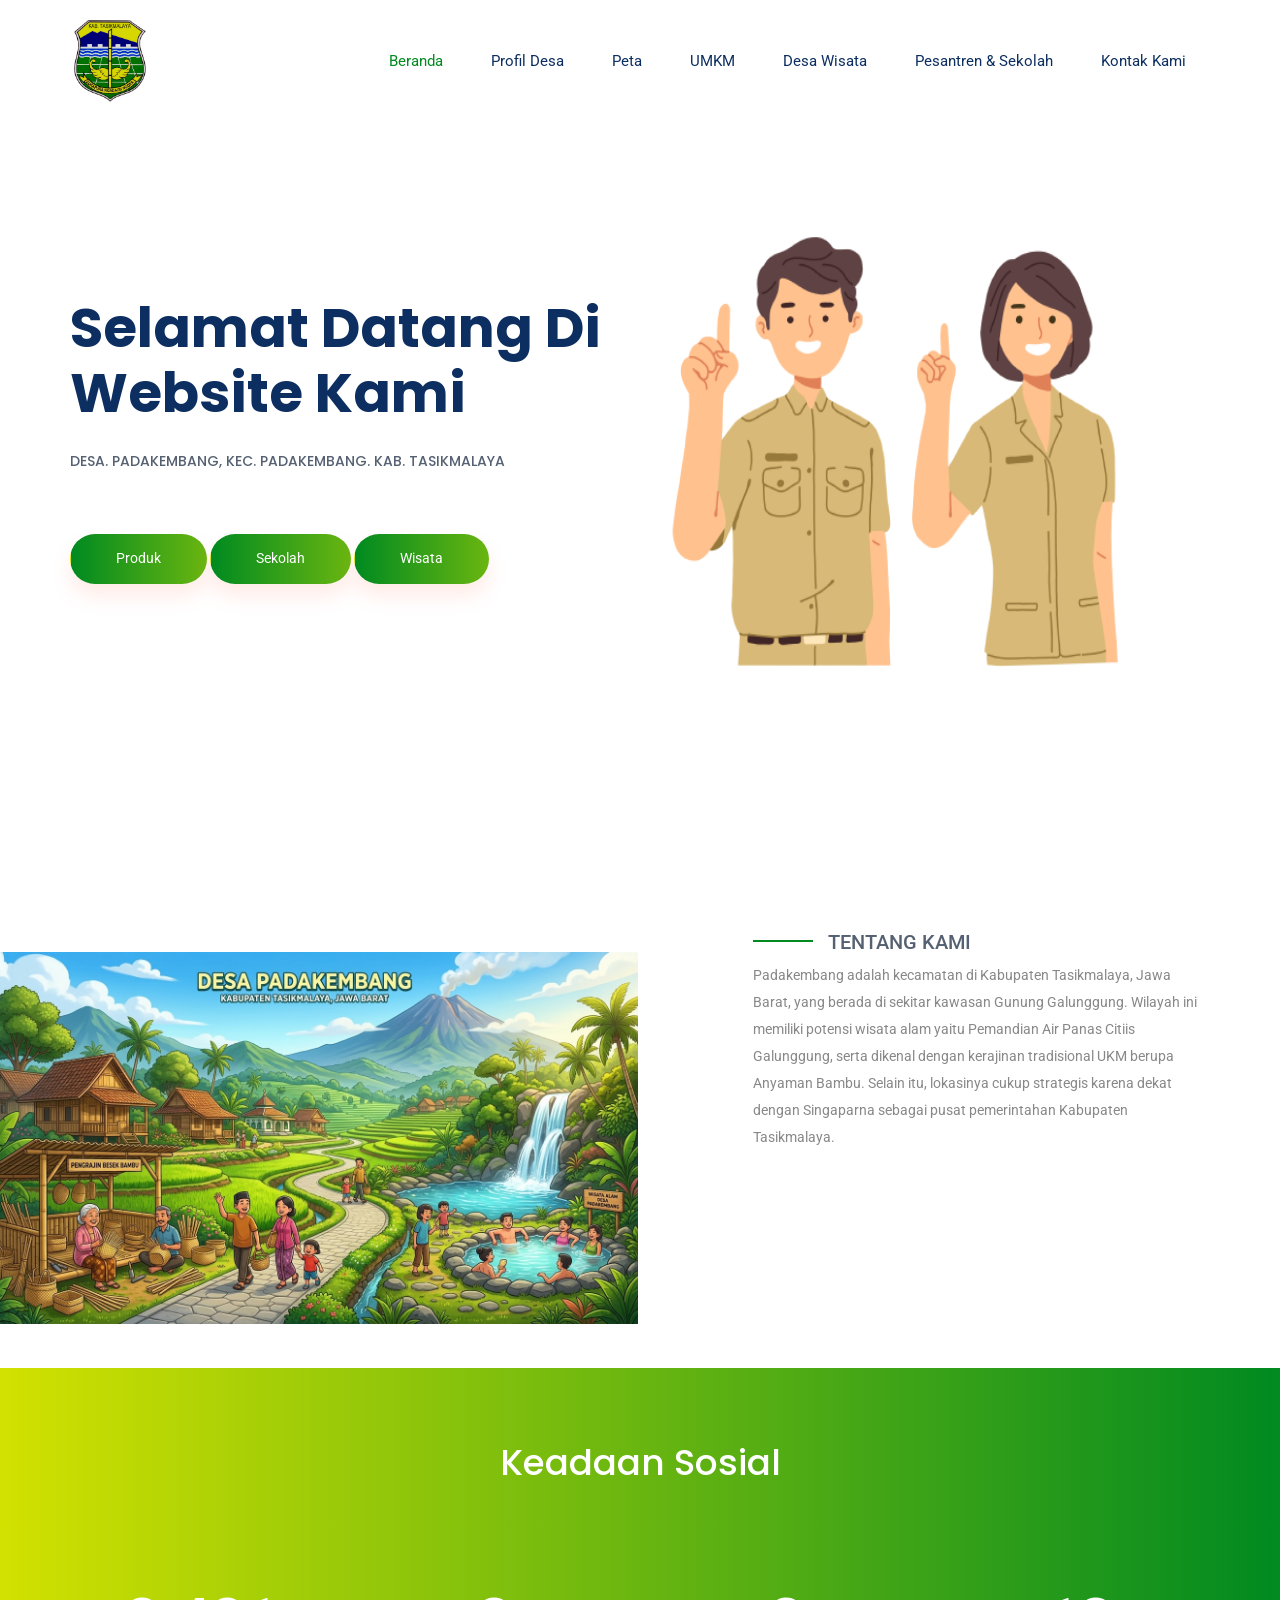
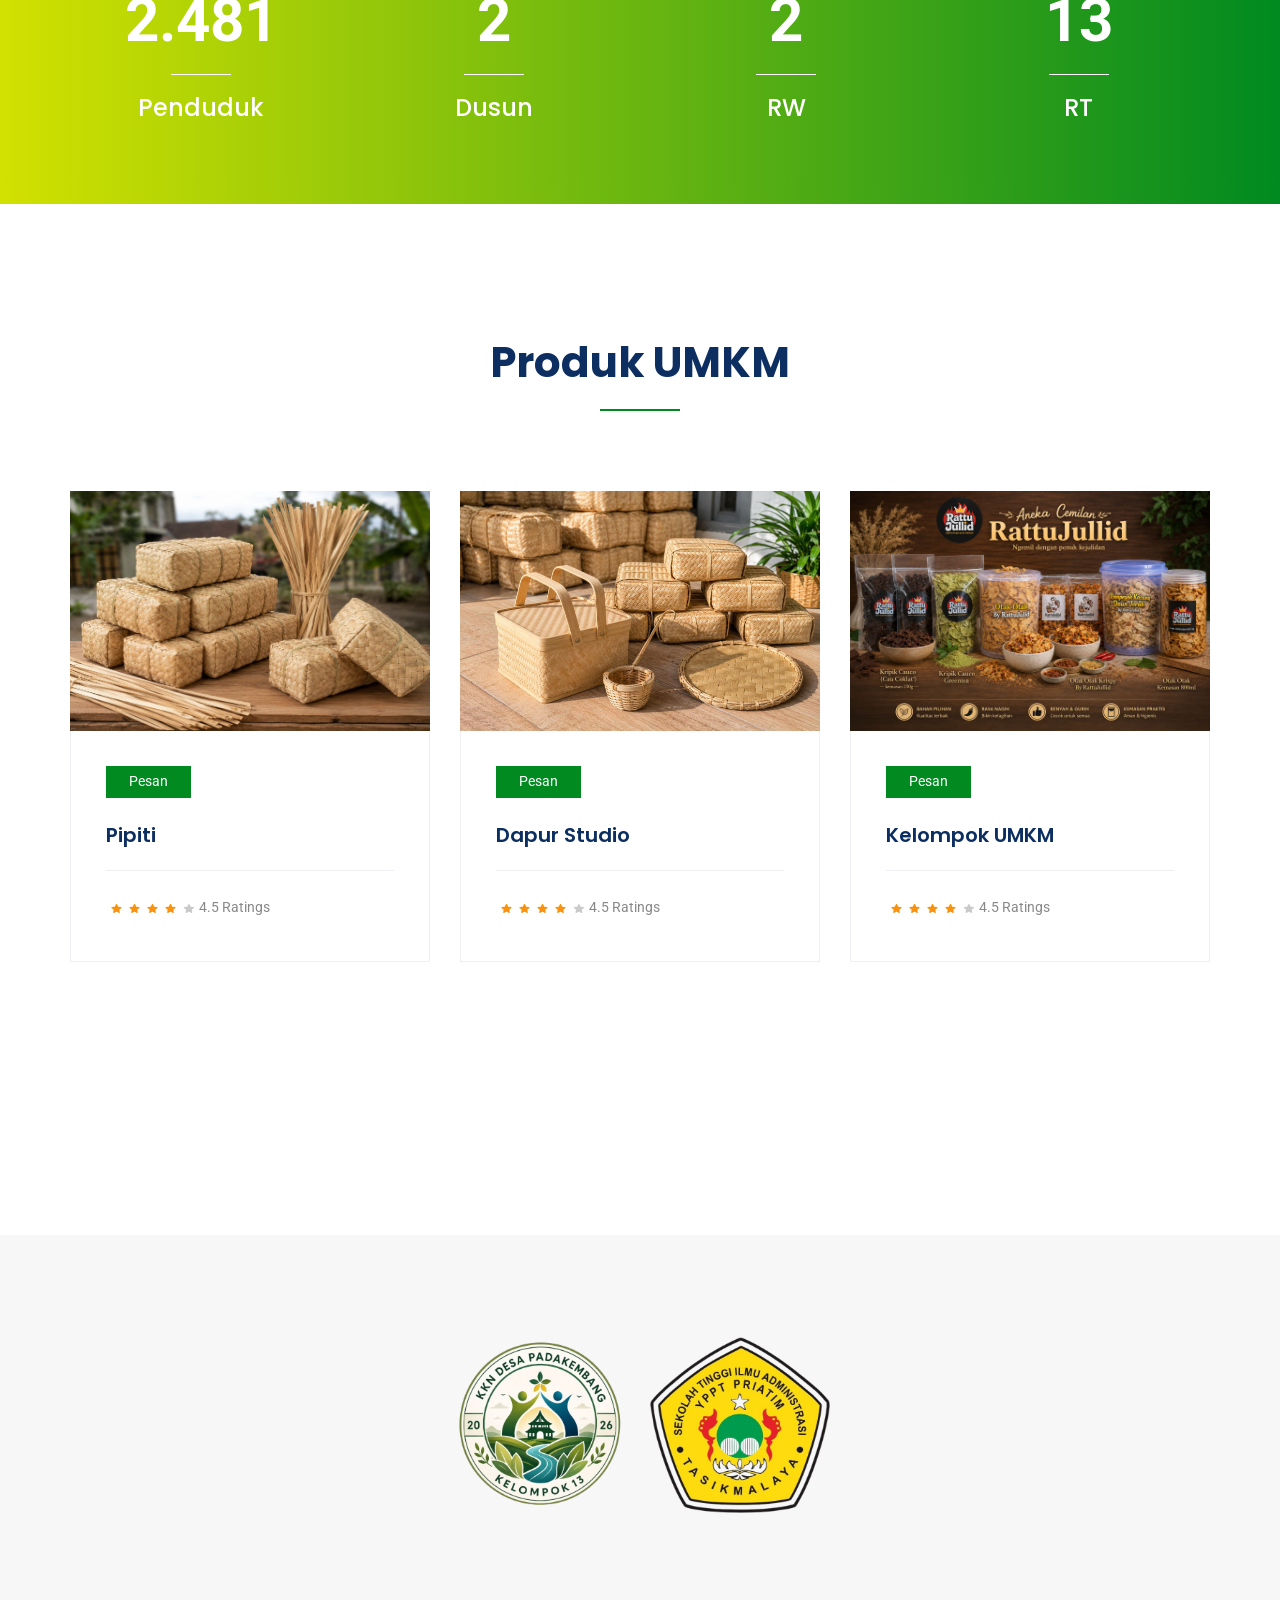
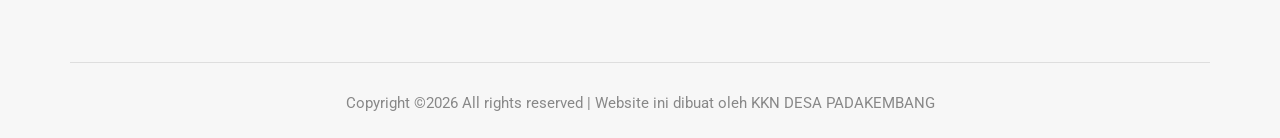
==== commit b8031529: "update halaman" ====
--- a/index.html
+++ b/index.html
@@ -153,7 +153,7 @@
                     <div class="learning_member_text">
                         <h5>Tentang Kami</h5>
                         
-                        <p>Padakembang adalah kecamatan di Kabupaten Tasikmalaya, Jawa Barat, yang berada di sekitar kawasan Gunung Galunggung. Wilayah ini memiliki potensi wisata alam seperti Curug Citiis dan pemandian air panas, serta dikenal dengan kerajinan tradisional UKM berupa anyaman besek bambu. Selain itu, lokasinya cukup strategis karena dekat dengan Singaparna sebagai pusat pemerintahan Kabupaten Tasikmalaya.</p>
+                        <p>Padakembang adalah kecamatan di Kabupaten Tasikmalaya, Jawa Barat, yang berada di sekitar kawasan Gunung Galunggung. Wilayah ini memiliki potensi wisata alam yaitu Pemandian Air Panas Citiis Galunggung, serta dikenal dengan kerajinan tradisional UKM berupa Anyaman Bambu. Selain itu, lokasinya cukup strategis karena dekat dengan Singaparna sebagai pusat pemerintahan Kabupaten Tasikmalaya.</p>
                     </div>
                 </div>
             </div>
@@ -175,25 +175,25 @@
             <div class="row">
                 <div class="col-lg-3 col-sm-6">
                     <div class="single_member_counter">
-                        <span class="counter">6.848</span>
+                        <span class="counter">7.753</span>
                         <h4>Penduduk</h4>
                     </div>
                 </div>
                 <div class="col-lg-3 col-sm-6">
                     <div class="single_member_counter">
-                        <span class="counter">5</span>
+                        <span class="counter">7</span>
                         <h4>Dusun</h4>
                     </div>
                 </div>
                 <div class="col-lg-3 col-sm-6">
                     <div class="single_member_counter">
-                        <span class="counter">6</span>
+                        <span class="counter">7</span>
                         <h4>RW</h4>
                     </div>
                 </div>
                 <div class="col-lg-3 col-sm-6">
                     <div class="single_member_counter">
-                        <span class="counter">41</span>
+                        <span class="counter">43</span>
                         <h4>RT</h4>
                     </div>
                 </div>
@@ -217,8 +217,8 @@
                     <div class="single_special_cource">
                         <img src="img/umkm2.jpeg" height="240px" width="100%" class="special_img" alt="">
                         <div class="special_cource_text">
-                            <a href="#" onclick="pesantelur()" class="btn_4">Pesan</a>
-                            <h3>Pipiti & Dapur Studio</h3>
+                            <a href="#" onclick="pesanpipiti()" class="btn_4">Pesan</a>
+                            <h3>Pipiti</h3>
                             <div class="author_info">
                                 <div class="author_rating">
                                     <div class="rating">
@@ -239,7 +239,7 @@
                     <div class="single_special_cource">
                         <img src="img/umkm3.jpeg" height="240px" width="100%" class="special_img" alt="">
                         <div class="special_cource_text">
-                            <a href="#" onclick="pesanrajut()" class="btn_4">Pesan</a>
+                            <a href="#" onclick="pesananyaman()" class="btn_4">Pesan</a>
                             <h3>Dapur Studio</h3>
                             <div class="author_info">
                                 <div class="author_rating">
@@ -259,10 +259,10 @@
                 </div>
                 <div class="col-sm-6 col-lg-4">
                     <div class="single_special_cource">
-                        <img src="img/umkm1.jpeg" height="240px" width="100%" class="special_img" alt="">
+                        <img src="img/umkmn.jpeg" height="240px" width="100%" class="special_img" alt="">
                         <div class="special_cource_text">
-                            <a href="#" onclick="pesansaroja()" class="btn_4">Pesan</a>
-                            <h3>Sapu Injuk</h3>
+                            <a href="#" onclick="pesanratu()" class="btn_4">Pesan</a>
+                            <h3>Kelompok UMKM</h3>
                             <div class="author_info">
                                 <div class="author_rating">
                                     <div class="rating">
@@ -454,9 +454,9 @@
     <!-- custom js -->
     <script src="js/custom.js"></script>
     <script>
-        function pesanrajut() {
+        function pesanpipiti() {
               // Nomor WhatsApp penerima
-              var phoneNumber = "+6282358960356";
+              var phoneNumber = "+6283843882532";
             
               // Pesan yang akan dikirim
               var message = "";
@@ -470,9 +470,9 @@
 
     </script>
     <script>
-        function pesantelur() {
+        function pesanratu() {
               // Nomor WhatsApp penerima
-              var phoneNumber = "+6281221585671";
+              var phoneNumber = "+6281312656201";
             
               // Pesan yang akan dikirim
               var message = "";
@@ -485,23 +485,22 @@
             }
 
     </script>
-
-<script>
-    function pesansaroja() {
-          // Nomor WhatsApp penerima
-          var phoneNumber = "+6287846772644";
-        
-          // Pesan yang akan dikirim
-          var message = "";
-        
-          // Membentuk URL untuk meluncurkan WhatsApp dengan pesan tertentu
-          var url = "https://wa.me/" + phoneNumber + "?text=" + encodeURIComponent(message);
-        
-          // Membuka URL dalam tab atau jendela baru
-          window.open(url);
-        }
-
-</script>
+    <script>
+        function pesananyaman() {
+              // Nomor WhatsApp penerima
+              var phoneNumber = "+6281221585671";
+            
+              // Pesan yang akan dikirim
+              var message = "";
+            
+              // Membentuk URL untuk meluncurkan WhatsApp dengan pesan tertentu
+              var url = "https://wa.me/" + phoneNumber + "?text=" + encodeURIComponent(message);
+            
+              // Membuka URL dalam tab atau jendela baru
+              window.open(url);
+            }
+
+    </script>
 </body>
 
 </html>
--- a/css/style.css
+++ b/css/style.css
@@ -4035,7 +4035,7 @@
 @media (max-width: 576px) {
   /* line 17, E:/172 Etrain Education/172_Etrain_Education_html/sass/_special_cource.scss */
   .special_cource .single_special_cource {
-    margin-bottom: 20px;
+    margin-bottom: 30px;
   }
   /* line 22, E:/172 Etrain Education/172_Etrain_Education_html/sass/_special_cource.scss */
   .special_cource .single_special_cource .special_img {
@@ -4057,7 +4057,7 @@
 @media only screen and (min-width: 768px) and (max-width: 991px) {
   /* line 17, E:/172 Etrain Education/172_Etrain_Education_html/sass/_special_cource.scss */
   .special_cource .single_special_cource {
-    margin-bottom: 20px;
+    margin-bottom: 30px;
   }
 }
 
@@ -7506,3 +7506,30 @@
   background: #f8f9fa;
   font-weight: 600;
 }
+
+.umkm-card {
+  border: 1px solid #ddd;
+  border-radius: 10px;
+  padding: 15px;
+  margin-top: 15px;
+}
+
+.umkm-card h4 {
+  margin-bottom: 8px;
+}
+
+.umkm-card p {
+  font-size: 14px;
+  color: #666;
+}
+
+.umkm-card button {
+  width: 100%;
+  margin-top: 10px;
+  background: #28a745;
+  color: white;
+  border: none;
+  padding: 10px;
+  border-radius: 8px;
+  cursor: pointer;
+}
